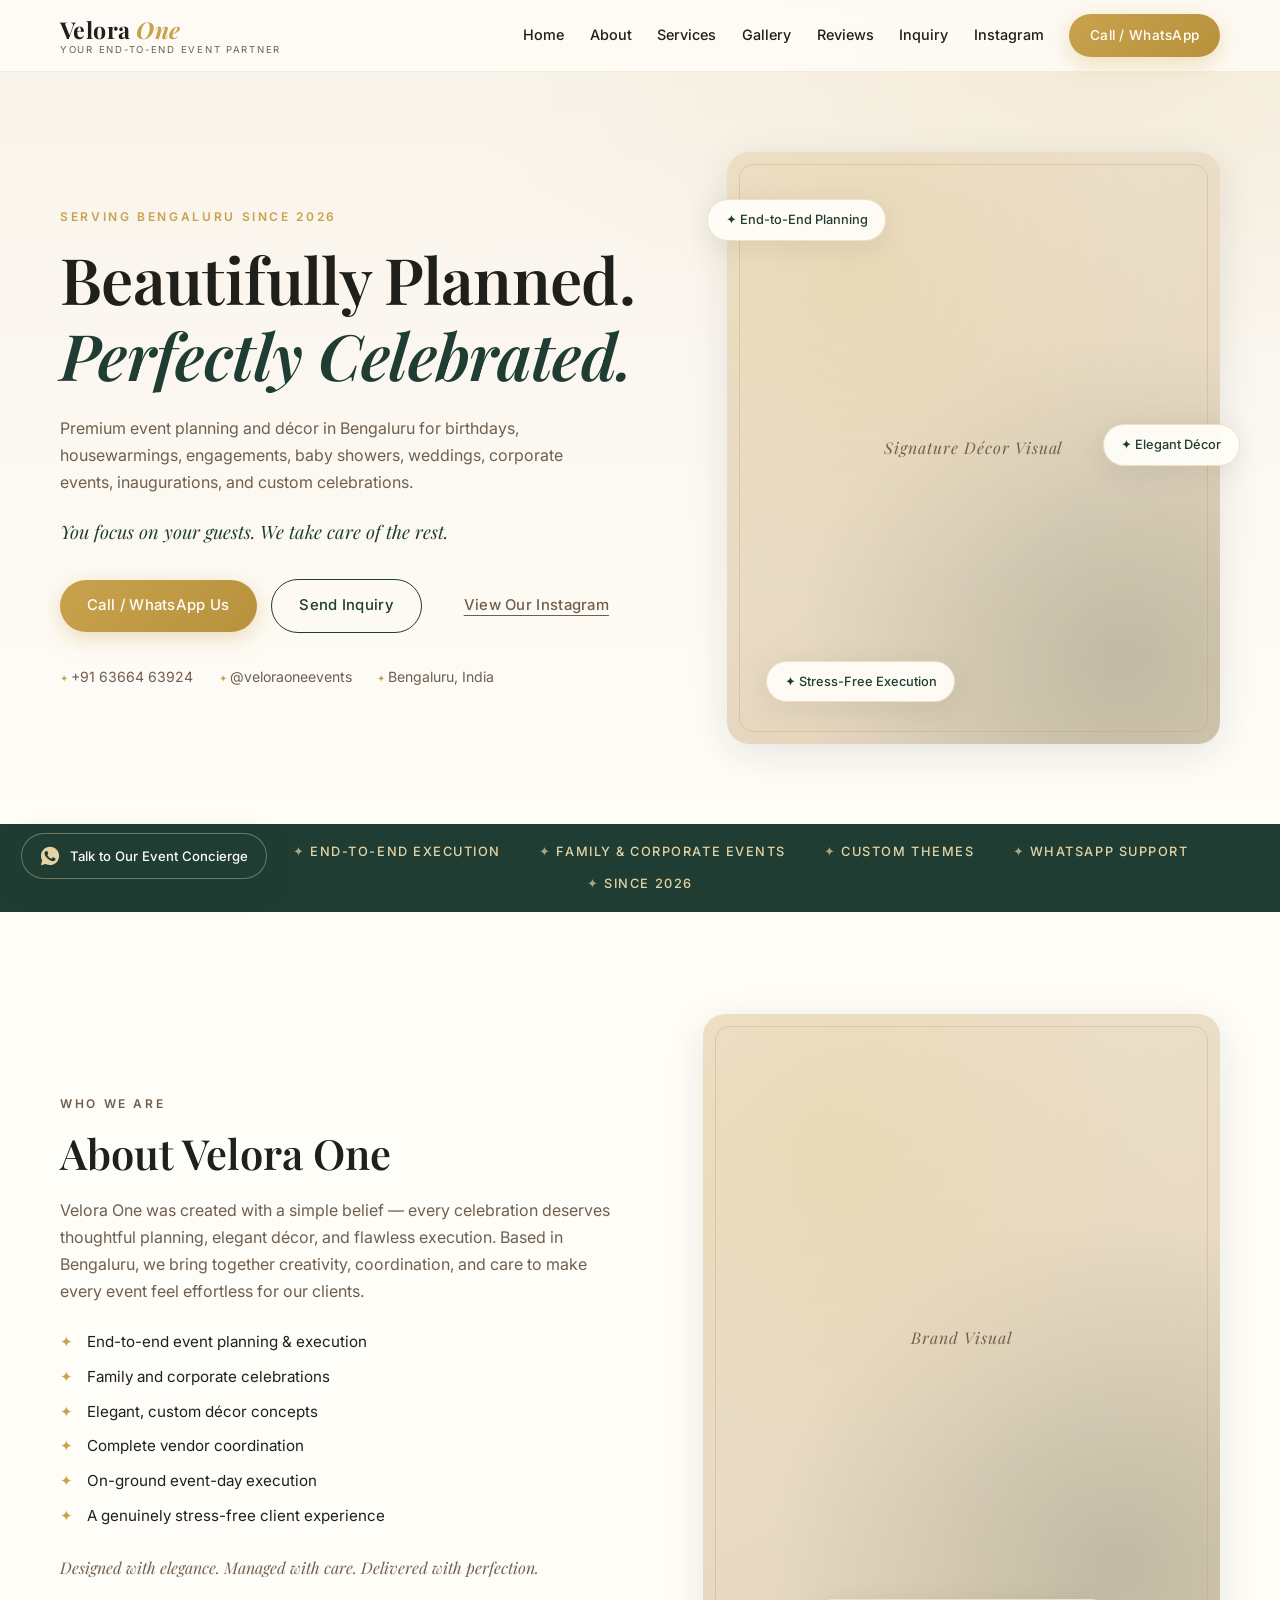
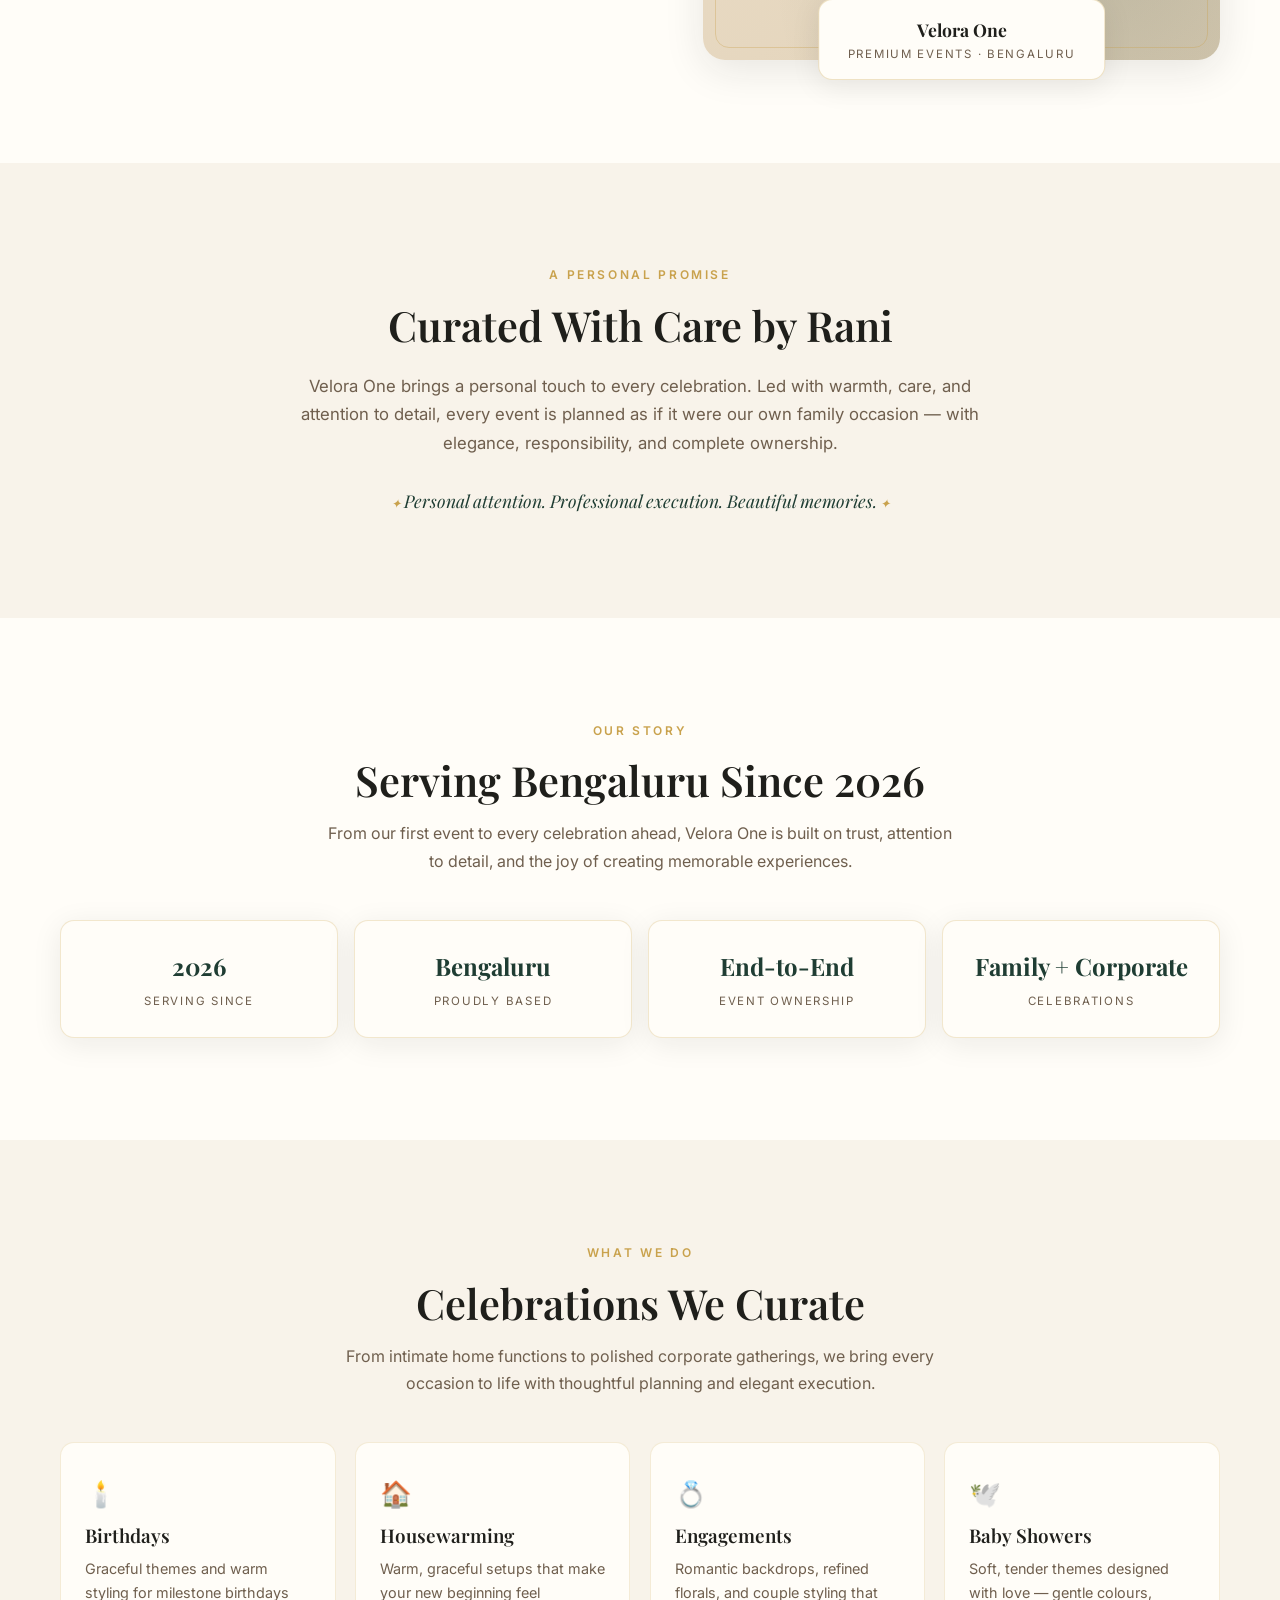
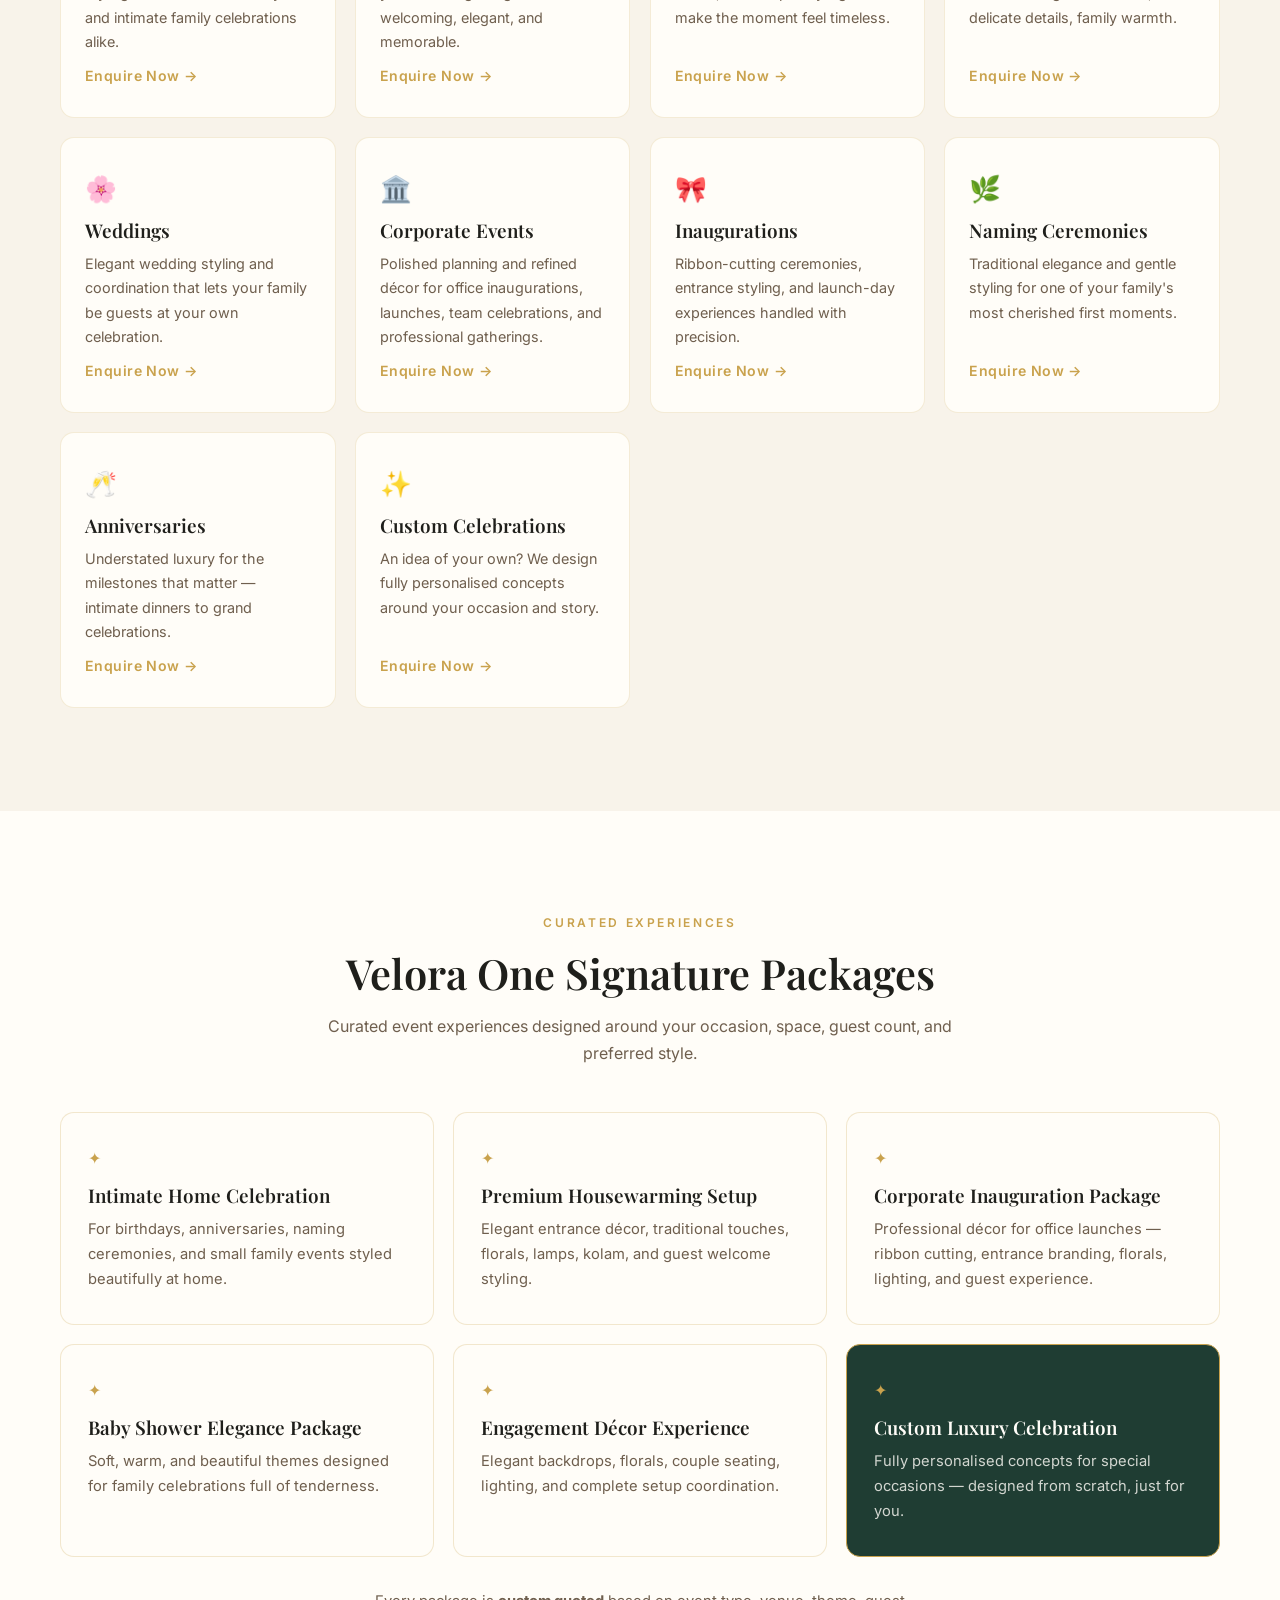
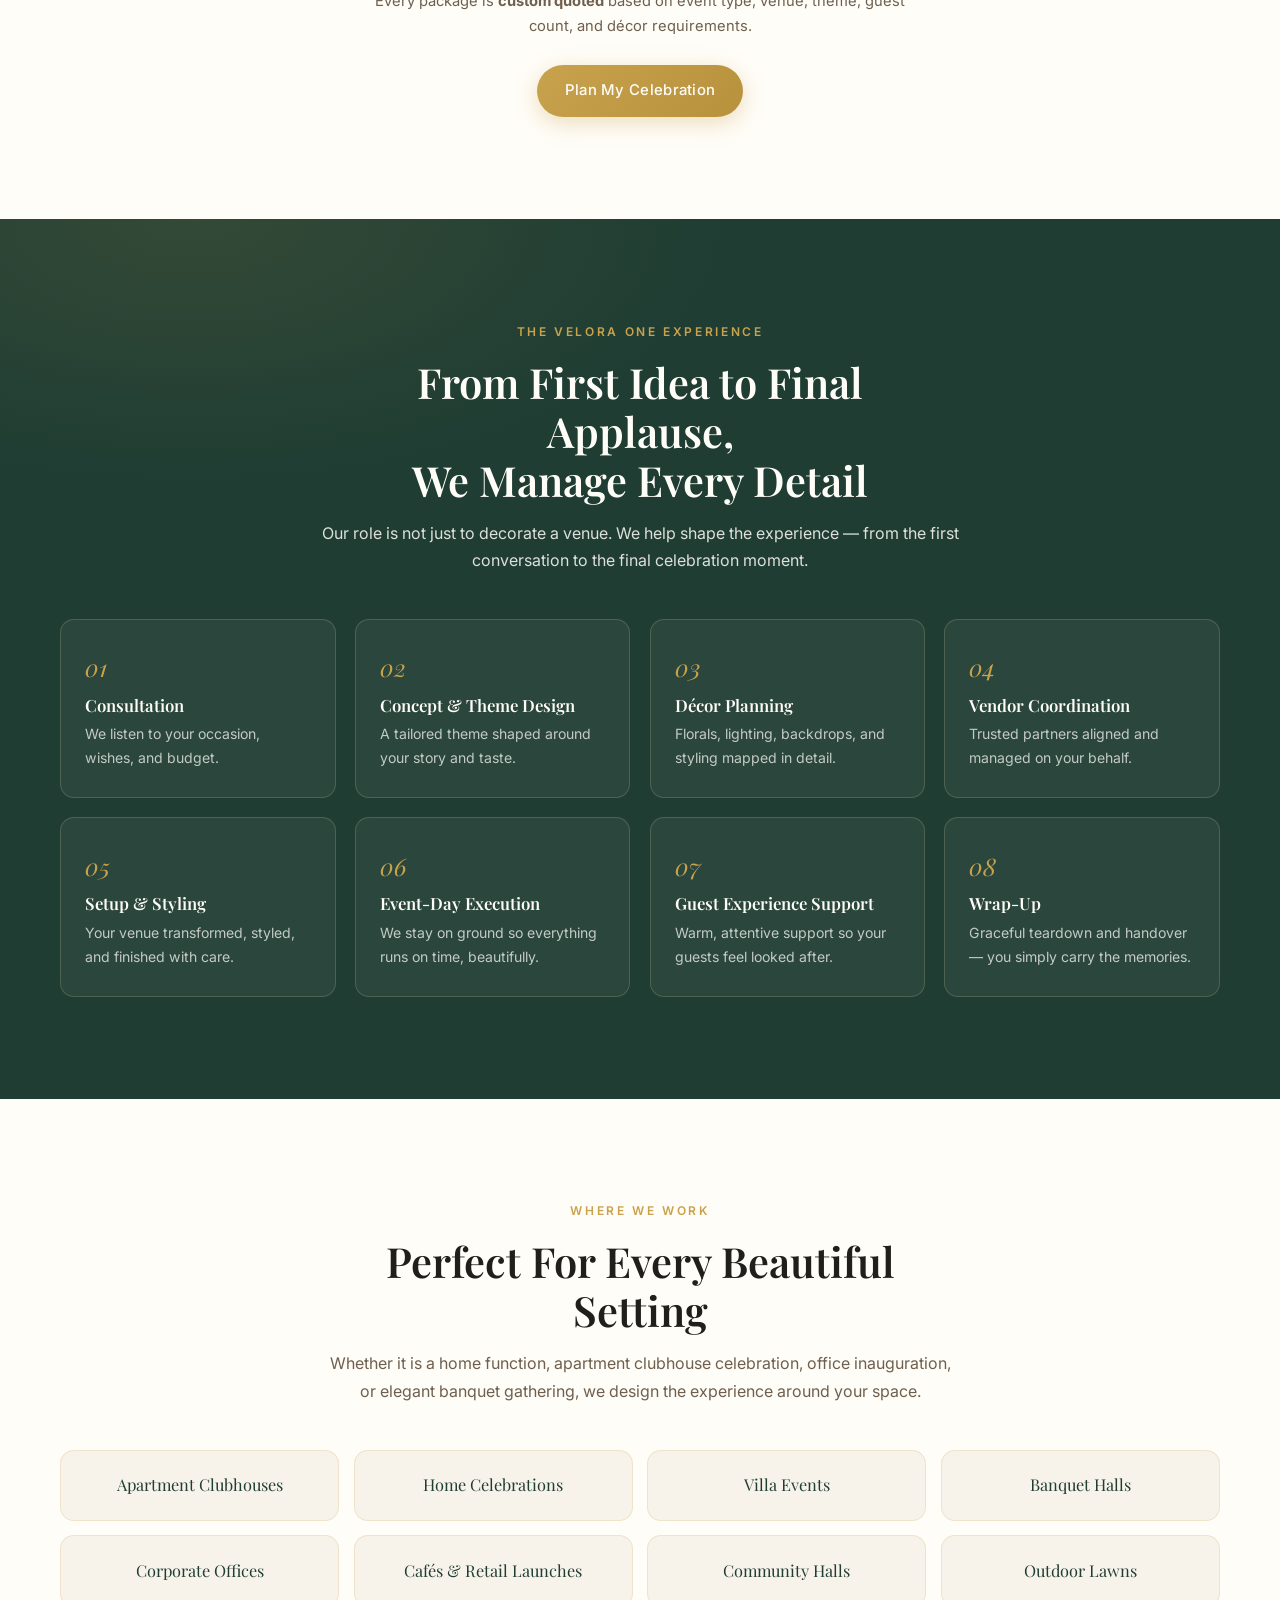
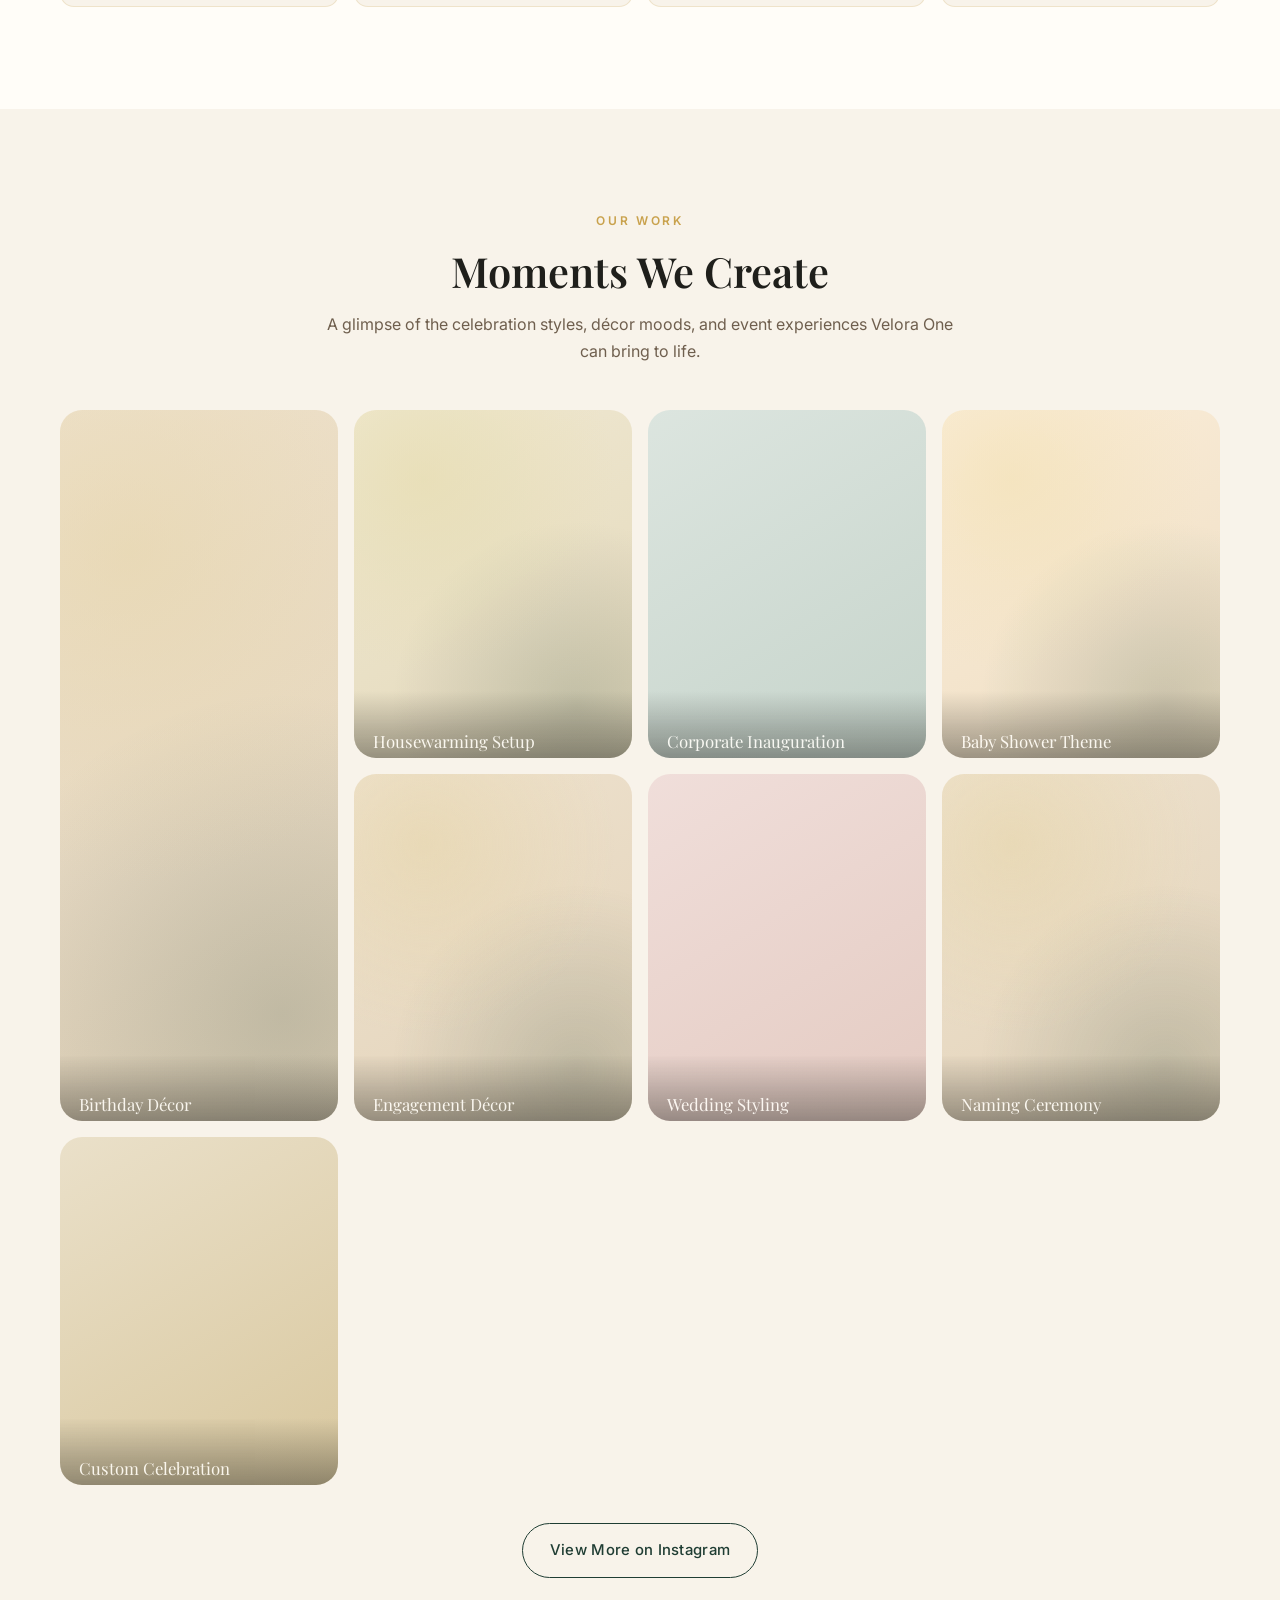
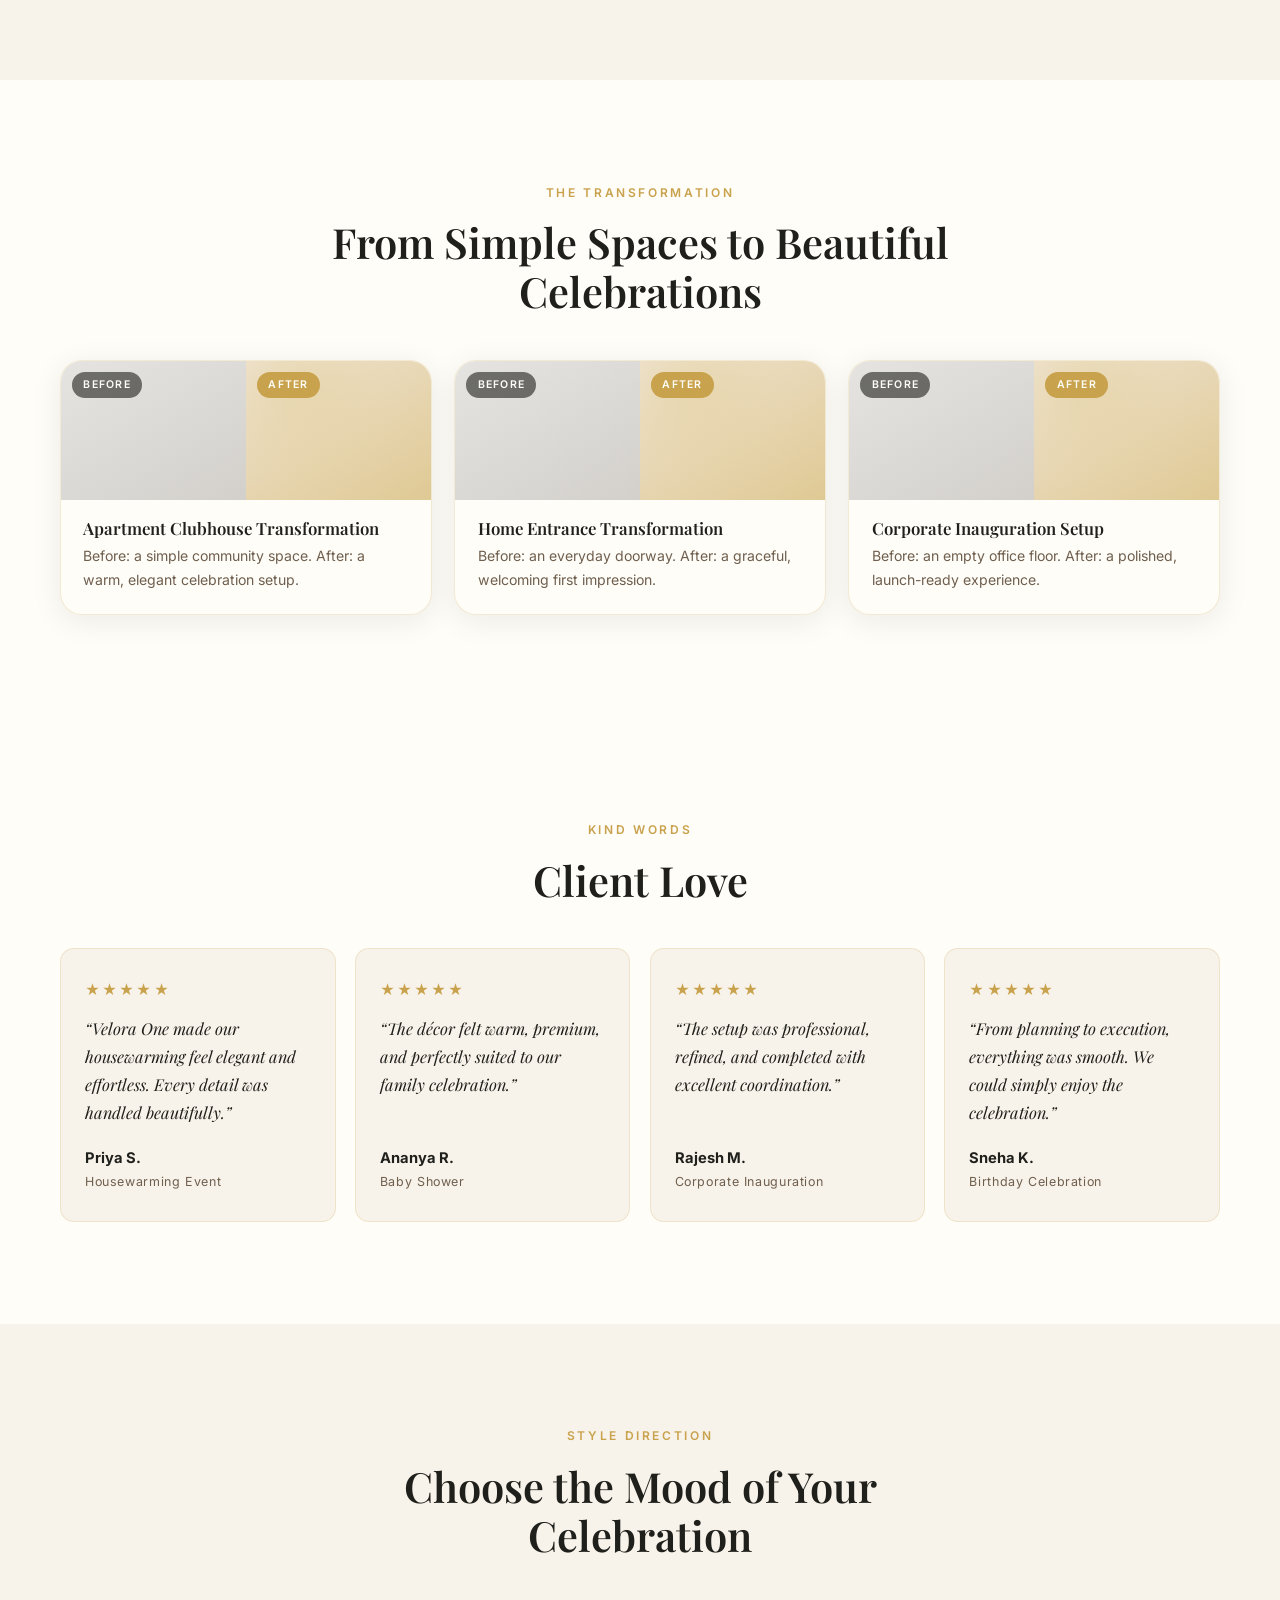
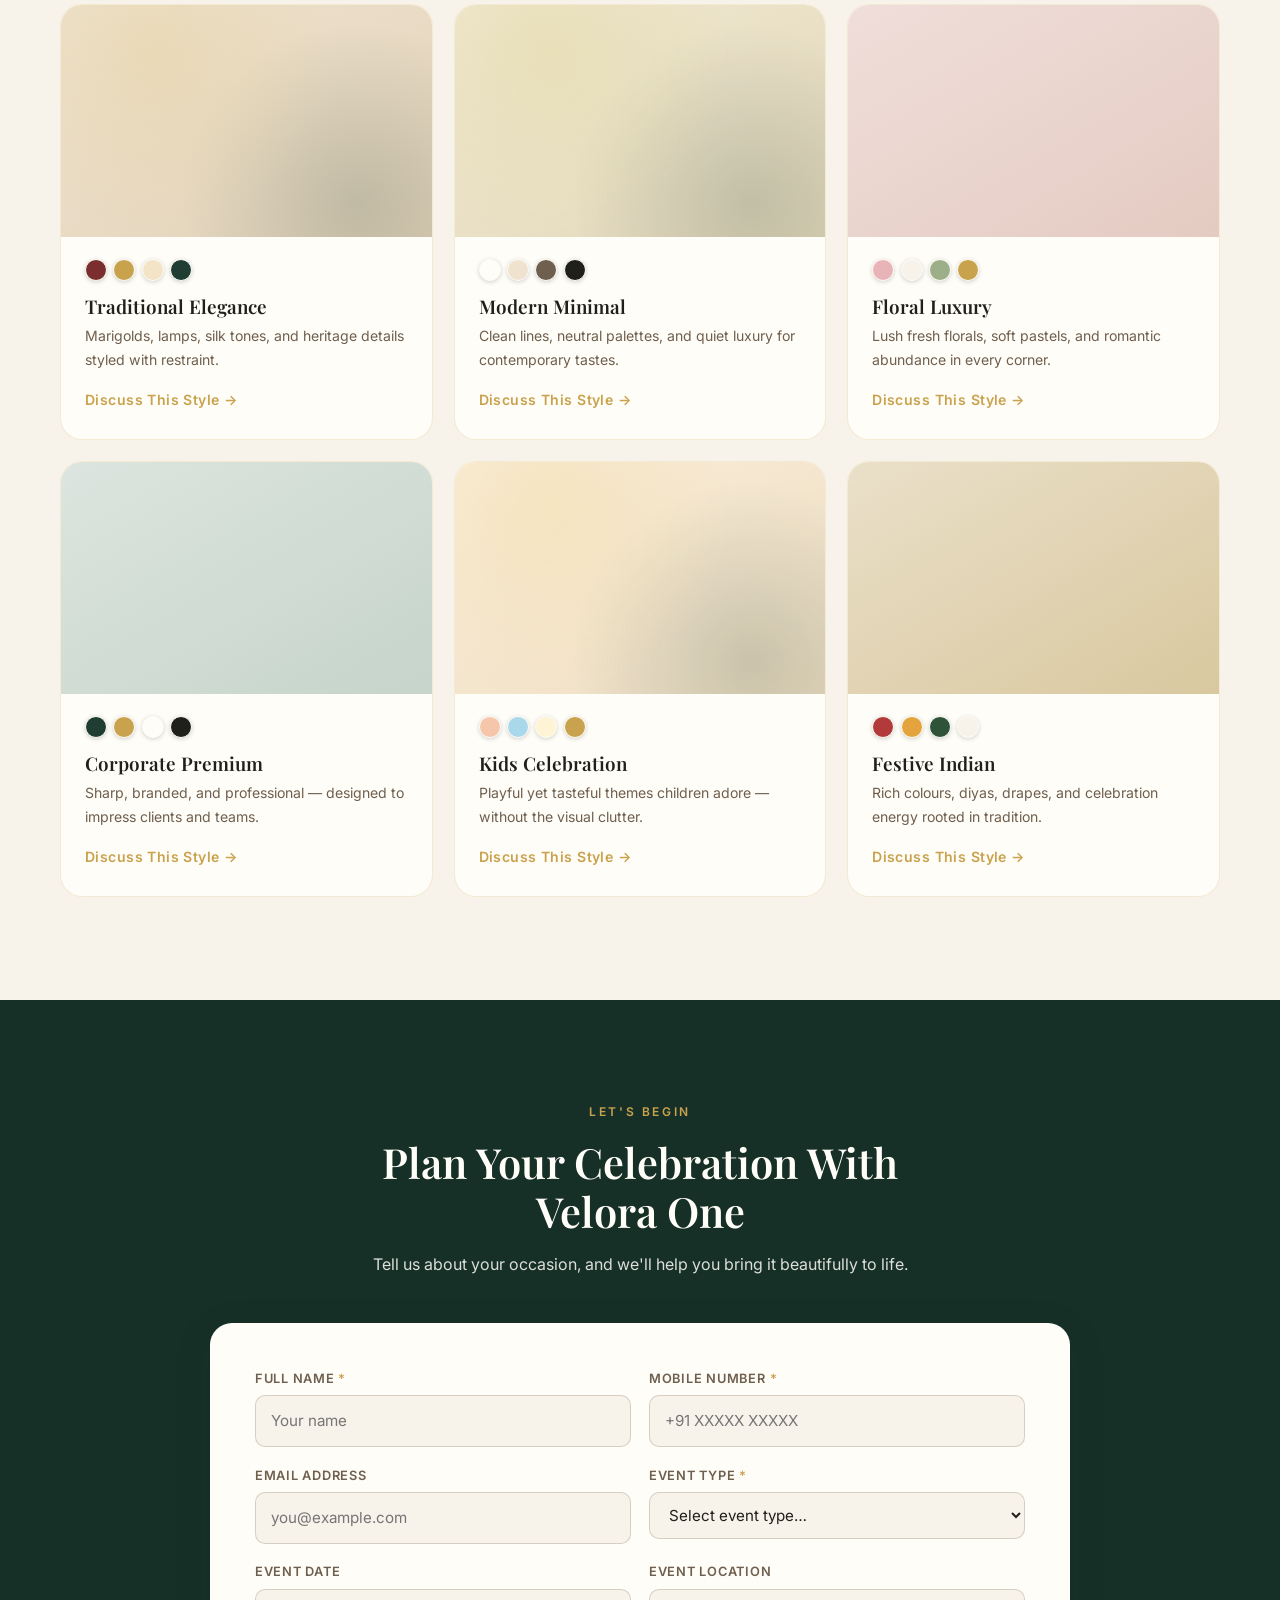
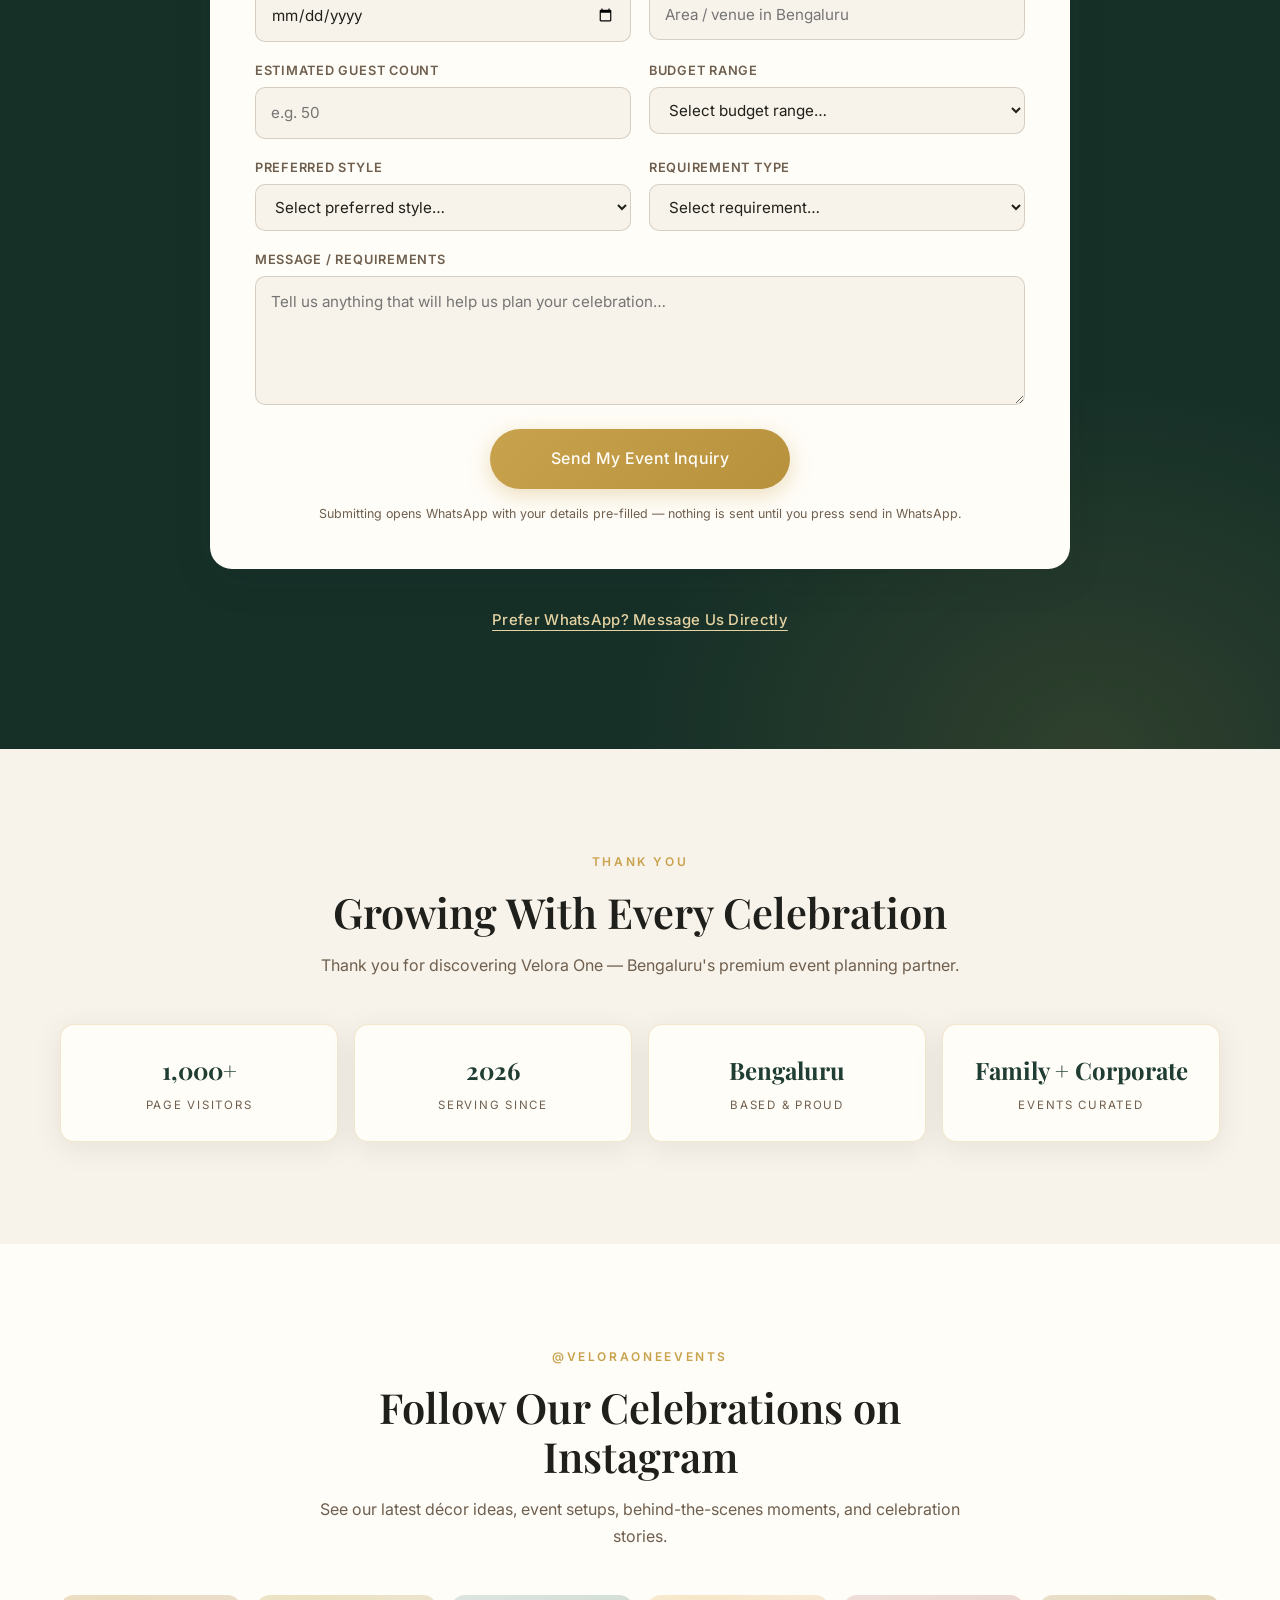
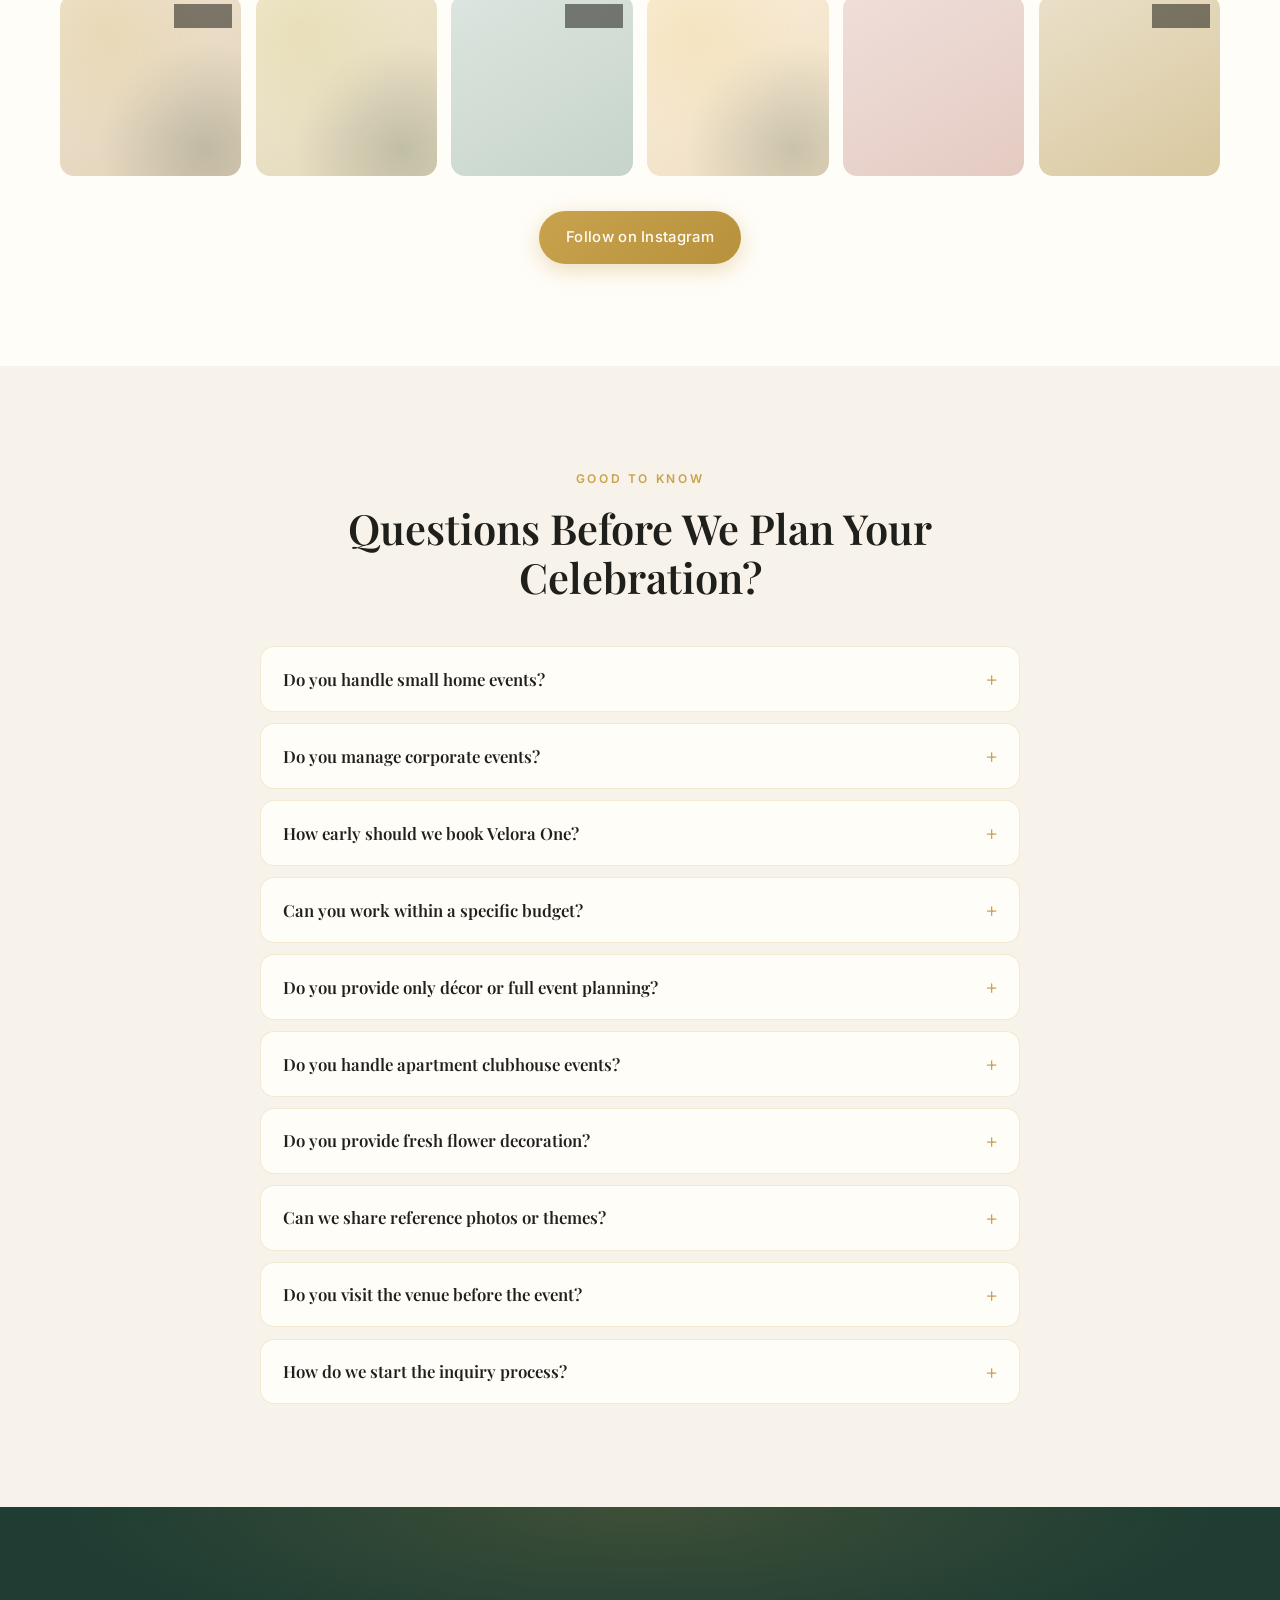
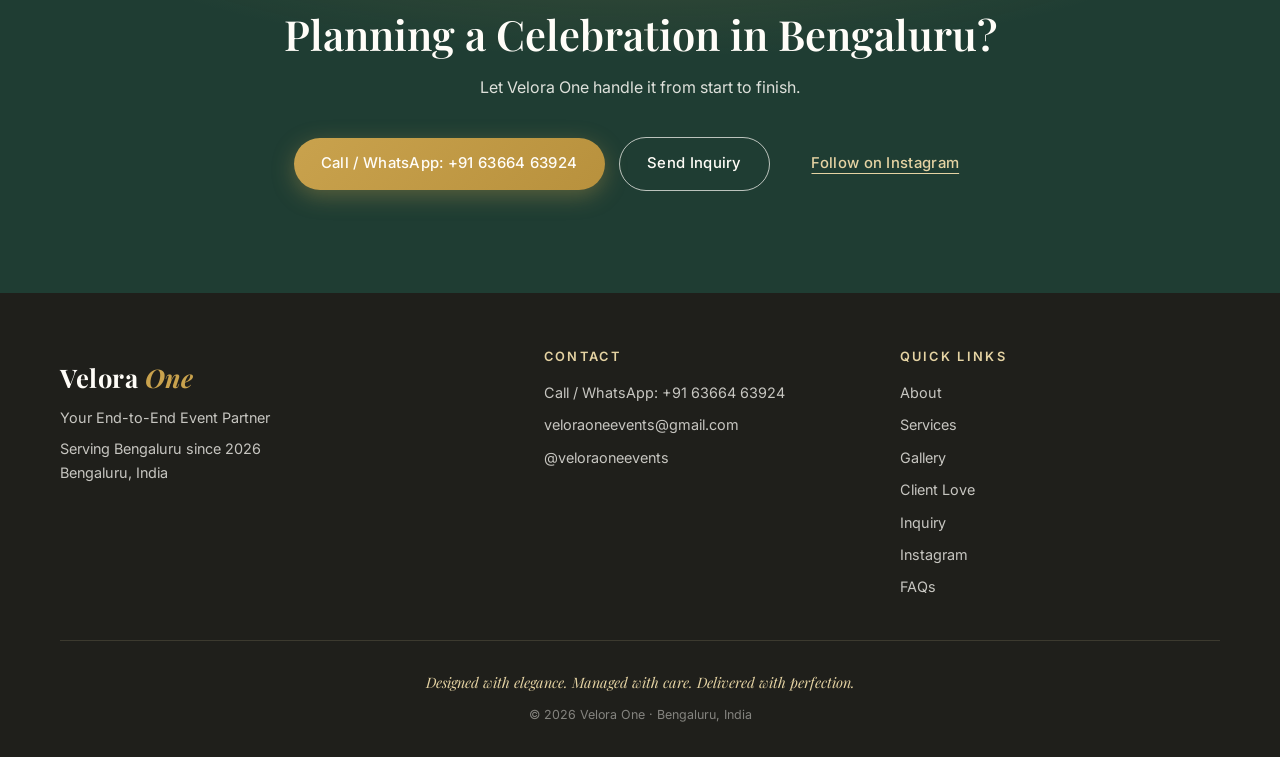
==== velora-one/index.html @ 19727ed9 "Add Velora One premium event landing site (HTML/CSS/JS) Single-page luxury landing site for Velora O" ====
<!DOCTYPE html>
<html lang="en">
<head>
  <meta charset="UTF-8">
  <meta name="viewport" content="width=device-width, initial-scale=1.0">

  <!-- ============================================================
       VELORA ONE — Premium Event Planning & Décor, Bengaluru
       Single-page landing site · HTML + CSS + JS (static)
       ============================================================ -->

  <!-- Primary SEO -->
  <title>Velora One | Premium Event Planner in Bengaluru</title>
  <meta name="description" content="Velora One is a premium event planning and décor brand in Bengaluru, offering end-to-end execution for birthdays, housewarmings, engagements, baby showers, weddings, corporate events, inaugurations, and custom celebrations.">
  <meta name="keywords" content="event planner in Bengaluru, event management company Bangalore, birthday decoration Bangalore, housewarming decoration Bangalore, corporate event planner Bengaluru, baby shower decoration Bangalore, engagement decoration Bangalore, inauguration event planner Bangalore, wedding decoration Bangalore, end-to-end event planner Bangalore, premium event planner Bengaluru, event décor Bangalore">
  <meta name="author" content="Velora One">
  <meta name="robots" content="index, follow">
  <link rel="canonical" href="https://veloraone.in/"> <!-- TODO: replace with your final domain -->

  <!-- Open Graph -->
  <meta property="og:type" content="website">
  <meta property="og:title" content="Velora One | Premium Event Planner in Bengaluru">
  <meta property="og:description" content="Beautifully Planned. Perfectly Celebrated. End-to-end event planning and elegant décor in Bengaluru — birthdays, housewarmings, engagements, weddings, corporate events and more.">
  <meta property="og:url" content="https://veloraone.in/"> <!-- TODO: replace with your final domain -->
  <meta property="og:site_name" content="Velora One">
  <meta property="og:locale" content="en_IN">
  <!-- TODO: Add a 1200×630px branded image at /og-image.jpg and uncomment: -->
  <!-- <meta property="og:image" content="https://veloraone.in/og-image.jpg"> -->

  <!-- Twitter Card -->
  <meta name="twitter:card" content="summary_large_image">
  <meta name="twitter:title" content="Velora One | Premium Event Planner in Bengaluru">
  <meta name="twitter:description" content="Beautifully Planned. Perfectly Celebrated. Your end-to-end event partner in Bengaluru.">
  <!-- <meta name="twitter:image" content="https://veloraone.in/og-image.jpg"> -->

  <!-- Fonts: Playfair Display (headings) + Inter (body) -->
  <link rel="preconnect" href="https://fonts.googleapis.com">
  <link rel="preconnect" href="https://fonts.gstatic.com" crossorigin>
  <link href="https://fonts.googleapis.com/css2?family=Playfair+Display:ital,wght@0,400;0,500;0,600;0,700;1,400&family=Inter:wght@300;400;500;600&display=swap" rel="stylesheet">

  <link rel="stylesheet" href="styles.css">

  <!-- ============================================================
       STRUCTURED DATA (Schema.org)
       LocalBusiness + Organization + Services + FAQPage
       ============================================================ -->
  <script type="application/ld+json">
  {
    "@context": "https://schema.org",
    "@graph": [
      {
        "@type": ["LocalBusiness", "Organization"],
        "@id": "https://veloraone.in/#business",
        "name": "Velora One",
        "slogan": "Your End-to-End Event Partner",
        "description": "Premium event planning and décor brand in Bengaluru offering end-to-end execution for birthdays, housewarmings, engagements, baby showers, weddings, corporate events, inaugurations, and custom celebrations.",
        "url": "https://veloraone.in/",
        "telephone": "+916366463924",
        "email": "veloraoneevents@gmail.com",
        "foundingDate": "2026",
        "founder": { "@type": "Person", "name": "Rani" },
        "address": {
          "@type": "PostalAddress",
          "addressLocality": "Bengaluru",
          "addressRegion": "Karnataka",
          "addressCountry": "IN"
        },
        "areaServed": { "@type": "City", "name": "Bengaluru" },
        "sameAs": ["https://www.instagram.com/veloraoneevents"],
        "priceRange": "₹₹",
        "makesOffer": [
          { "@type": "Offer", "itemOffered": { "@type": "Service", "name": "Birthday Decoration & Planning", "areaServed": "Bengaluru" } },
          { "@type": "Offer", "itemOffered": { "@type": "Service", "name": "Housewarming Decoration", "areaServed": "Bengaluru" } },
          { "@type": "Offer", "itemOffered": { "@type": "Service", "name": "Engagement Décor", "areaServed": "Bengaluru" } },
          { "@type": "Offer", "itemOffered": { "@type": "Service", "name": "Baby Shower Decoration", "areaServed": "Bengaluru" } },
          { "@type": "Offer", "itemOffered": { "@type": "Service", "name": "Wedding Styling & Décor", "areaServed": "Bengaluru" } },
          { "@type": "Offer", "itemOffered": { "@type": "Service", "name": "Corporate Event Planning", "areaServed": "Bengaluru" } },
          { "@type": "Offer", "itemOffered": { "@type": "Service", "name": "Inauguration Event Management", "areaServed": "Bengaluru" } },
          { "@type": "Offer", "itemOffered": { "@type": "Service", "name": "Naming Ceremony Décor", "areaServed": "Bengaluru" } },
          { "@type": "Offer", "itemOffered": { "@type": "Service", "name": "Anniversary Celebration Planning", "areaServed": "Bengaluru" } },
          { "@type": "Offer", "itemOffered": { "@type": "Service", "name": "Custom Celebration Design", "areaServed": "Bengaluru" } }
        ]
      },
      {
        "@type": "FAQPage",
        "@id": "https://veloraone.in/#faq",
        "mainEntity": [
          { "@type": "Question", "name": "Do you handle small home events?", "acceptedAnswer": { "@type": "Answer", "text": "Yes. We plan and style intimate home celebrations with the same attention to detail as larger events. No occasion is too small to be beautiful." } },
          { "@type": "Question", "name": "Do you manage corporate events?", "acceptedAnswer": { "@type": "Answer", "text": "Absolutely. We handle office inaugurations, product launches, team celebrations, and professional gatherings with polished planning and refined décor." } },
          { "@type": "Question", "name": "How early should we book Velora One?", "acceptedAnswer": { "@type": "Answer", "text": "We recommend reaching out 2–4 weeks in advance for most celebrations, and earlier for weddings or large corporate events. For urgent timelines, message us on WhatsApp — we will always try to help." } },
          { "@type": "Question", "name": "Can you work within a specific budget?", "acceptedAnswer": { "@type": "Answer", "text": "Yes. Every celebration is custom quoted. Share your budget range with us and we will design the most beautiful experience possible within it." } },
          { "@type": "Question", "name": "Do you provide only décor or full event planning?", "acceptedAnswer": { "@type": "Answer", "text": "Both. You can choose décor only, planning plus décor, or complete end-to-end event execution where we manage every detail from concept to wrap-up." } },
          { "@type": "Question", "name": "Do you handle apartment clubhouse events?", "acceptedAnswer": { "@type": "Answer", "text": "Yes. Apartment clubhouse celebrations are one of our favourite settings. We coordinate with your community, manage setup timings, and transform the space beautifully." } },
          { "@type": "Question", "name": "Do you provide fresh flower decoration?", "acceptedAnswer": { "@type": "Answer", "text": "Yes. We work with fresh florals, artificial arrangements, or a thoughtful blend of both, depending on your style, season, and budget." } },
          { "@type": "Question", "name": "Can we share reference photos or themes?", "acceptedAnswer": { "@type": "Answer", "text": "Please do. Reference photos, Pinterest boards, and Instagram saves help us understand your taste, and we build a concept around what you love." } },
          { "@type": "Question", "name": "Do you visit the venue before the event?", "acceptedAnswer": { "@type": "Answer", "text": "For most events, yes. A venue visit helps us plan the layout, lighting, and décor placement so everything fits your space perfectly on the day." } },
          { "@type": "Question", "name": "How do we start the inquiry process?", "acceptedAnswer": { "@type": "Answer", "text": "Simply message us on WhatsApp at +91 63664 63924, call us, or fill in the inquiry form on this page. We will respond with ideas and next steps." } }
        ]
      }
    ]
  }
  </script>
</head>

<body>

<!-- ================================================================
     1. STICKY HEADER / NAVIGATION
     ================================================================ -->
<header class="site-header" id="siteHeader">
  <div class="container header-inner">
    <a href="#home" class="brand" aria-label="Velora One — Home">
      <span class="brand-word">Velora <em>One</em></span>
      <span class="brand-tag">Your End-to-End Event Partner</span>
    </a>

    <nav class="site-nav" id="siteNav" aria-label="Primary navigation">
      <a href="#home" class="nav-link">Home</a>
      <a href="#about" class="nav-link">About</a>
      <a href="#services" class="nav-link">Services</a>
      <a href="#gallery" class="nav-link">Gallery</a>
      <a href="#reviews" class="nav-link">Reviews</a>
      <a href="#inquiry" class="nav-link">Inquiry</a>
      <a href="https://www.instagram.com/veloraoneevents" target="_blank" rel="noopener" class="nav-link">Instagram</a>
      <!-- WhatsApp CTA shown inside menu on mobile -->
      <a href="https://wa.me/916366463924?text=Hi%20Velora%20One%2C%20I%20would%20like%20to%20enquire%20about%20an%20event.%20Please%20contact%20me."
         target="_blank" rel="noopener" class="btn btn-gold btn-nav">Call / WhatsApp</a>
    </nav>

    <button class="nav-toggle" id="navToggle" aria-label="Open menu" aria-expanded="false" aria-controls="siteNav">
      <span></span><span></span><span></span>
    </button>
  </div>
</header>

<main id="home">

  <!-- ================================================================
       2. HERO SECTION
       ================================================================ -->
  <section class="hero" aria-label="Introduction">
    <div class="container hero-grid">
      <div class="hero-copy reveal">
        <p class="eyebrow">Serving Bengaluru Since 2026</p>
        <h1>Beautifully Planned.<br><span class="accent-italic">Perfectly Celebrated.</span></h1>
        <p class="hero-sub">
          Premium event planning and décor in Bengaluru for birthdays, housewarmings,
          engagements, baby showers, weddings, corporate events, inaugurations,
          and custom celebrations.
        </p>
        <p class="hero-emotion">You focus on your guests. We take care of the rest.</p>

        <div class="hero-actions">
          <a href="https://wa.me/916366463924?text=Hi%20Velora%20One%2C%20I%20would%20like%20to%20enquire%20about%20an%20event.%20Please%20contact%20me."
             target="_blank" rel="noopener" class="btn btn-gold">Call / WhatsApp Us</a>
          <a href="#inquiry" class="btn btn-outline">Send Inquiry</a>
          <a href="https://www.instagram.com/veloraoneevents" target="_blank" rel="noopener" class="btn btn-ghost">View Our Instagram</a>
        </div>

        <ul class="hero-contact" aria-label="Contact details">
          <li><a href="tel:+916366463924">+91 63664 63924</a></li>
          <li><a href="https://www.instagram.com/veloraoneevents" target="_blank" rel="noopener">@veloraoneevents</a></li>
          <li>Bengaluru, India</li>
        </ul>
      </div>

      <!-- HERO VISUAL
           REPLACE-IMAGE: Swap the .ph-hero div below with a real <img>.
           Recommended: a wide/tall décor hero shot, ~1200×1400px, WebP, under 250KB.
           Example:
           <img src="images/hero-decor.webp" alt="Elegant floral event décor by Velora One in Bengaluru" loading="eager" class="hero-img">
      -->
      <div class="hero-visual reveal reveal-delay-1">
        <div class="ph ph-hero" role="img" aria-label="Elegant event décor placeholder — replace with a signature Velora One setup photo">
          <span class="ph-label">Signature Décor Visual</span>
        </div>
        <!-- Floating credibility cards -->
        <div class="float-card float-card-1">✦ End-to-End Planning</div>
        <div class="float-card float-card-2">✦ Elegant Décor</div>
        <div class="float-card float-card-3">✦ Stress-Free Execution</div>
      </div>
    </div>
  </section>

  <!-- ================================================================
       3. TRUST BADGES
       ================================================================ -->
  <section class="trust-strip" aria-label="Why trust Velora One">
    <div class="container">
      <ul class="trust-list reveal">
        <li>Bengaluru Based</li>
        <li>End-to-End Execution</li>
        <li>Family &amp; Corporate Events</li>
        <li>Custom Themes</li>
        <li>WhatsApp Support</li>
        <li>Since 2026</li>
      </ul>
    </div>
  </section>

  <!-- ================================================================
       4. ABOUT VELORA ONE
       ================================================================ -->
  <section class="section about" id="about">
    <div class="container split">
      <div class="split-copy reveal">
        <p class="eyebrow">Who We Are</p>
        <h2>About Velora One</h2>
        <p>
          Velora One was created with a simple belief — every celebration deserves
          thoughtful planning, elegant décor, and flawless execution. Based in Bengaluru,
          we bring together creativity, coordination, and care to make every event feel
          effortless for our clients.
        </p>
        <ul class="check-list">
          <li>End-to-end event planning &amp; execution</li>
          <li>Family and corporate celebrations</li>
          <li>Elegant, custom décor concepts</li>
          <li>Complete vendor coordination</li>
          <li>On-ground event-day execution</li>
          <li>A genuinely stress-free client experience</li>
        </ul>
        <p class="signature-line">Designed with elegance. Managed with care. Delivered with perfection.</p>
      </div>

      <!-- REPLACE-IMAGE: Swap .ph-about with a real brand or décor photo.
           Recommended: 900×1100px portrait, WebP, under 200KB. -->
      <div class="split-visual reveal reveal-delay-1">
        <div class="ph ph-about" role="img" aria-label="Velora One elegant celebration setup placeholder">
          <span class="ph-label">Brand Visual</span>
        </div>
        <div class="visual-caption-card">
          <p class="vc-title">Velora One</p>
          <p class="vc-sub">Premium Events · Bengaluru</p>
        </div>
      </div>
    </div>
  </section>

  <!-- ================================================================
       5. FOUNDER / PERSONAL TOUCH
       ================================================================ -->
  <section class="section founder">
    <div class="container founder-inner reveal">
      <p class="eyebrow">A Personal Promise</p>
      <h2>Curated With Care by Rani</h2>
      <p class="founder-copy">
        Velora One brings a personal touch to every celebration. Led with warmth, care,
        and attention to detail, every event is planned as if it were our own family
        occasion — with elegance, responsibility, and complete ownership.
      </p>
      <p class="founder-note">Personal attention. Professional execution. Beautiful memories.</p>
    </div>
  </section>

  <!-- ================================================================
       6. BRAND STORY / SERVING BENGALURU SINCE 2026
       ================================================================ -->
  <section class="section story">
    <div class="container">
      <div class="section-head reveal">
        <p class="eyebrow">Our Story</p>
        <h2>Serving Bengaluru Since 2026</h2>
        <p class="section-sub">
          From our first event to every celebration ahead, Velora One is built on trust,
          attention to detail, and the joy of creating memorable experiences.
        </p>
      </div>
      <div class="stat-grid reveal reveal-delay-1">
        <div class="stat-card"><span class="stat-big">2026</span><span class="stat-label">Serving Since</span></div>
        <div class="stat-card"><span class="stat-big">Bengaluru</span><span class="stat-label">Proudly Based</span></div>
        <div class="stat-card"><span class="stat-big">End-to-End</span><span class="stat-label">Event Ownership</span></div>
        <div class="stat-card"><span class="stat-big">Family + Corporate</span><span class="stat-label">Celebrations</span></div>
      </div>
    </div>
  </section>

  <!-- ================================================================
       7. SERVICES — CELEBRATIONS WE CURATE
       ================================================================ -->
  <section class="section services" id="services">
    <div class="container">
      <div class="section-head reveal">
        <p class="eyebrow">What We Do</p>
        <h2>Celebrations We Curate</h2>
        <p class="section-sub">
          From intimate home functions to polished corporate gatherings, we bring every
          occasion to life with thoughtful planning and elegant execution.
        </p>
      </div>

      <div class="service-grid">
        <article class="service-card reveal">
          <span class="service-icon" aria-hidden="true">🕯️</span>
          <h3>Birthdays</h3>
          <p>Graceful themes and warm styling for milestone birthdays and intimate family celebrations alike.</p>
          <a href="#inquiry" class="card-link">Enquire Now →</a>
        </article>
        <article class="service-card reveal">
          <span class="service-icon" aria-hidden="true">🏠</span>
          <h3>Housewarming</h3>
          <p>Warm, graceful setups that make your new beginning feel welcoming, elegant, and memorable.</p>
          <a href="#inquiry" class="card-link">Enquire Now →</a>
        </article>
        <article class="service-card reveal">
          <span class="service-icon" aria-hidden="true">💍</span>
          <h3>Engagements</h3>
          <p>Romantic backdrops, refined florals, and couple styling that make the moment feel timeless.</p>
          <a href="#inquiry" class="card-link">Enquire Now →</a>
        </article>
        <article class="service-card reveal">
          <span class="service-icon" aria-hidden="true">🕊️</span>
          <h3>Baby Showers</h3>
          <p>Soft, tender themes designed with love — gentle colours, delicate details, family warmth.</p>
          <a href="#inquiry" class="card-link">Enquire Now →</a>
        </article>
        <article class="service-card reveal">
          <span class="service-icon" aria-hidden="true">🌸</span>
          <h3>Weddings</h3>
          <p>Elegant wedding styling and coordination that lets your family be guests at your own celebration.</p>
          <a href="#inquiry" class="card-link">Enquire Now →</a>
        </article>
        <article class="service-card reveal">
          <span class="service-icon" aria-hidden="true">🏛️</span>
          <h3>Corporate Events</h3>
          <p>Polished planning and refined décor for office inaugurations, launches, team celebrations, and professional gatherings.</p>
          <a href="#inquiry" class="card-link">Enquire Now →</a>
        </article>
        <article class="service-card reveal">
          <span class="service-icon" aria-hidden="true">🎀</span>
          <h3>Inaugurations</h3>
          <p>Ribbon-cutting ceremonies, entrance styling, and launch-day experiences handled with precision.</p>
          <a href="#inquiry" class="card-link">Enquire Now →</a>
        </article>
        <article class="service-card reveal">
          <span class="service-icon" aria-hidden="true">🌿</span>
          <h3>Naming Ceremonies</h3>
          <p>Traditional elegance and gentle styling for one of your family's most cherished first moments.</p>
          <a href="#inquiry" class="card-link">Enquire Now →</a>
        </article>
        <article class="service-card reveal">
          <span class="service-icon" aria-hidden="true">🥂</span>
          <h3>Anniversaries</h3>
          <p>Understated luxury for the milestones that matter — intimate dinners to grand celebrations.</p>
          <a href="#inquiry" class="card-link">Enquire Now →</a>
        </article>
        <article class="service-card reveal">
          <span class="service-icon" aria-hidden="true">✨</span>
          <h3>Custom Celebrations</h3>
          <p>An idea of your own? We design fully personalised concepts around your occasion and story.</p>
          <a href="#inquiry" class="card-link">Enquire Now →</a>
        </article>
      </div>
    </div>
  </section>

  <!-- ================================================================
       8. SIGNATURE PACKAGES
       ================================================================ -->
  <section class="section packages">
    <div class="container">
      <div class="section-head reveal">
        <p class="eyebrow">Curated Experiences</p>
        <h2>Velora One Signature Packages</h2>
        <p class="section-sub">
          Curated event experiences designed around your occasion, space, guest count,
          and preferred style.
        </p>
      </div>

      <div class="package-grid">
        <article class="package-card reveal">
          <h3>Intimate Home Celebration</h3>
          <p>For birthdays, anniversaries, naming ceremonies, and small family events styled beautifully at home.</p>
        </article>
        <article class="package-card reveal">
          <h3>Premium Housewarming Setup</h3>
          <p>Elegant entrance décor, traditional touches, florals, lamps, kolam, and guest welcome styling.</p>
        </article>
        <article class="package-card reveal">
          <h3>Corporate Inauguration Package</h3>
          <p>Professional décor for office launches — ribbon cutting, entrance branding, florals, lighting, and guest experience.</p>
        </article>
        <article class="package-card reveal">
          <h3>Baby Shower Elegance Package</h3>
          <p>Soft, warm, and beautiful themes designed for family celebrations full of tenderness.</p>
        </article>
        <article class="package-card reveal">
          <h3>Engagement Décor Experience</h3>
          <p>Elegant backdrops, florals, couple seating, lighting, and complete setup coordination.</p>
        </article>
        <article class="package-card featured reveal">
          <h3>Custom Luxury Celebration</h3>
          <p>Fully personalised concepts for special occasions — designed from scratch, just for you.</p>
        </article>
      </div>

      <p class="pricing-note reveal">
        Every package is <strong>custom quoted</strong> based on event type, venue, theme,
        guest count, and décor requirements.
      </p>
      <div class="center reveal">
        <a href="#inquiry" class="btn btn-gold">Plan My Celebration</a>
      </div>
    </div>
  </section>

  <!-- ================================================================
       9. THE VELORA ONE EXPERIENCE — PROCESS TIMELINE
       ================================================================ -->
  <section class="section experience">
    <div class="container">
      <div class="section-head light reveal">
        <p class="eyebrow">The Velora One Experience</p>
        <h2>From First Idea to Final Applause,<br>We Manage Every Detail</h2>
        <p class="section-sub">
          Our role is not just to decorate a venue. We help shape the experience —
          from the first conversation to the final celebration moment.
        </p>
      </div>

      <ol class="timeline">
        <li class="timeline-step reveal"><span class="step-num">01</span><h3>Consultation</h3><p>We listen to your occasion, wishes, and budget.</p></li>
        <li class="timeline-step reveal"><span class="step-num">02</span><h3>Concept &amp; Theme Design</h3><p>A tailored theme shaped around your story and taste.</p></li>
        <li class="timeline-step reveal"><span class="step-num">03</span><h3>Décor Planning</h3><p>Florals, lighting, backdrops, and styling mapped in detail.</p></li>
        <li class="timeline-step reveal"><span class="step-num">04</span><h3>Vendor Coordination</h3><p>Trusted partners aligned and managed on your behalf.</p></li>
        <li class="timeline-step reveal"><span class="step-num">05</span><h3>Setup &amp; Styling</h3><p>Your venue transformed, styled, and finished with care.</p></li>
        <li class="timeline-step reveal"><span class="step-num">06</span><h3>Event-Day Execution</h3><p>We stay on ground so everything runs on time, beautifully.</p></li>
        <li class="timeline-step reveal"><span class="step-num">07</span><h3>Guest Experience Support</h3><p>Warm, attentive support so your guests feel looked after.</p></li>
        <li class="timeline-step reveal"><span class="step-num">08</span><h3>Wrap-Up</h3><p>Graceful teardown and handover — you simply carry the memories.</p></li>
      </ol>
    </div>
  </section>

  <!-- ================================================================
       10. PERFECT FOR SECTION
       ================================================================ -->
  <section class="section settings">
    <div class="container">
      <div class="section-head reveal">
        <p class="eyebrow">Where We Work</p>
        <h2>Perfect For Every Beautiful Setting</h2>
        <p class="section-sub">
          Whether it is a home function, apartment clubhouse celebration, office
          inauguration, or elegant banquet gathering, we design the experience
          around your space.
        </p>
      </div>
      <div class="setting-grid reveal reveal-delay-1">
        <div class="setting-card">Apartment Clubhouses</div>
        <div class="setting-card">Home Celebrations</div>
        <div class="setting-card">Villa Events</div>
        <div class="setting-card">Banquet Halls</div>
        <div class="setting-card">Corporate Offices</div>
        <div class="setting-card">Cafés &amp; Retail Launches</div>
        <div class="setting-card">Community Halls</div>
        <div class="setting-card">Outdoor Lawns</div>
      </div>
    </div>
  </section>

  <!-- ================================================================
       11. GALLERY — MOMENTS WE CREATE
       Masonry-style grid: one large tile + smaller stacked tiles.

       REPLACE-IMAGE (each tile):
       Replace each .ph-tile placeholder div with a real <img>, e.g.:
         <img src="images/gallery/birthday-decor.webp"
              alt="Elegant birthday décor setup by Velora One in Bengaluru"
              loading="lazy">
       Recommended: 800×1000px (large tile 1000×1250px), WebP, under 180KB each.
       Keep the .tile-overlay element so hover labels continue to work.
       ================================================================ -->
  <section class="section gallery" id="gallery">
    <div class="container">
      <div class="section-head reveal">
        <p class="eyebrow">Our Work</p>
        <h2>Moments We Create</h2>
        <p class="section-sub">
          A glimpse of the celebration styles, décor moods, and event experiences
          Velora One can bring to life.
        </p>
      </div>

      <div class="gallery-grid reveal reveal-delay-1">
        <figure class="tile tile-large">
          <div class="ph ph-tile ph-g1" role="img" aria-label="Elegant birthday décor setup — placeholder, replace with real event photo"></div>
          <figcaption class="tile-overlay"><span class="tile-name">Birthday Décor</span><span class="tile-cap">Graceful themes, warm light</span></figcaption>
        </figure>
        <figure class="tile">
          <div class="ph ph-tile ph-g2" role="img" aria-label="Traditional housewarming décor — placeholder, replace with real event photo"></div>
          <figcaption class="tile-overlay"><span class="tile-name">Housewarming Setup</span><span class="tile-cap">Traditional warmth, elegant welcome</span></figcaption>
        </figure>
        <figure class="tile">
          <div class="ph ph-tile ph-g3" role="img" aria-label="Corporate inauguration setup — placeholder, replace with real event photo"></div>
          <figcaption class="tile-overlay"><span class="tile-name">Corporate Inauguration</span><span class="tile-cap">Polished, professional, refined</span></figcaption>
        </figure>
        <figure class="tile">
          <div class="ph ph-tile ph-g4" role="img" aria-label="Soft baby shower theme décor — placeholder, replace with real event photo"></div>
          <figcaption class="tile-overlay"><span class="tile-name">Baby Shower Theme</span><span class="tile-cap">Soft colours, tender details</span></figcaption>
        </figure>
        <figure class="tile">
          <div class="ph ph-tile ph-g5" role="img" aria-label="Romantic engagement décor backdrop — placeholder, replace with real event photo"></div>
          <figcaption class="tile-overlay"><span class="tile-name">Engagement Décor</span><span class="tile-cap">Romantic backdrops, fine florals</span></figcaption>
        </figure>
        <figure class="tile">
          <div class="ph ph-tile ph-g6" role="img" aria-label="Elegant wedding styling — placeholder, replace with real event photo"></div>
          <figcaption class="tile-overlay"><span class="tile-name">Wedding Styling</span><span class="tile-cap">Timeless, editorial elegance</span></figcaption>
        </figure>
        <figure class="tile">
          <div class="ph ph-tile ph-g7" role="img" aria-label="Traditional naming ceremony décor — placeholder, replace with real event photo"></div>
          <figcaption class="tile-overlay"><span class="tile-name">Naming Ceremony</span><span class="tile-cap">Tradition, styled gently</span></figcaption>
        </figure>
        <figure class="tile">
          <div class="ph ph-tile ph-g8" role="img" aria-label="Custom themed celebration décor — placeholder, replace with real event photo"></div>
          <figcaption class="tile-overlay"><span class="tile-name">Custom Celebration</span><span class="tile-cap">Your idea, beautifully realised</span></figcaption>
        </figure>
      </div>

      <div class="center reveal">
        <a href="https://www.instagram.com/veloraoneevents" target="_blank" rel="noopener" class="btn btn-outline">View More on Instagram</a>
      </div>
    </div>
  </section>

  <!-- ================================================================
       12. BEFORE & AFTER
       REPLACE-IMAGE: For each card, replace .ph-before and .ph-after with
       real photos of the same venue before and after your setup.
       Recommended: matching angles, 800×600px, WebP.
       ================================================================ -->
  <section class="section beforeafter">
    <div class="container">
      <div class="section-head reveal">
        <p class="eyebrow">The Transformation</p>
        <h2>From Simple Spaces to Beautiful Celebrations</h2>
      </div>

      <div class="ba-grid">
        <article class="ba-card reveal">
          <div class="ba-pair">
            <div class="ba-half"><div class="ph ph-before" role="img" aria-label="Apartment clubhouse before decoration — placeholder"></div><span class="ba-tag">Before</span></div>
            <div class="ba-half"><div class="ph ph-after" role="img" aria-label="Apartment clubhouse after Velora One décor — placeholder"></div><span class="ba-tag gold">After</span></div>
          </div>
          <h3>Apartment Clubhouse Transformation</h3>
          <p>Before: a simple community space. After: a warm, elegant celebration setup.</p>
        </article>

        <article class="ba-card reveal">
          <div class="ba-pair">
            <div class="ba-half"><div class="ph ph-before" role="img" aria-label="Home entrance before decoration — placeholder"></div><span class="ba-tag">Before</span></div>
            <div class="ba-half"><div class="ph ph-after" role="img" aria-label="Home entrance after Velora One styling — placeholder"></div><span class="ba-tag gold">After</span></div>
          </div>
          <h3>Home Entrance Transformation</h3>
          <p>Before: an everyday doorway. After: a graceful, welcoming first impression.</p>
        </article>

        <article class="ba-card reveal">
          <div class="ba-pair">
            <div class="ba-half"><div class="ph ph-before" role="img" aria-label="Office space before inauguration setup — placeholder"></div><span class="ba-tag">Before</span></div>
            <div class="ba-half"><div class="ph ph-after" role="img" aria-label="Office after corporate inauguration décor — placeholder"></div><span class="ba-tag gold">After</span></div>
          </div>
          <h3>Corporate Inauguration Setup</h3>
          <p>Before: an empty office floor. After: a polished, launch-ready experience.</p>
        </article>
      </div>
    </div>
  </section>

  <!-- ================================================================
       13. CLIENT LOVE / TESTIMONIALS
       ⚠️ PLACEHOLDER REVIEWS — replace with real customer reviews as
       they come in. Keep name + event type + short quote format.
       ================================================================ -->
  <section class="section reviews" id="reviews">
    <div class="container">
      <div class="section-head reveal">
        <p class="eyebrow">Kind Words</p>
        <h2>Client Love</h2>
      </div>

      <div class="review-grid">
        <article class="review-card reveal">
          <div class="stars" aria-label="5 out of 5 stars">★★★★★</div>
          <p>“Velora One made our housewarming feel elegant and effortless. Every detail was handled beautifully.”</p>
          <footer><strong>Priya S.</strong><span>Housewarming Event</span></footer>
        </article>
        <article class="review-card reveal">
          <div class="stars" aria-label="5 out of 5 stars">★★★★★</div>
          <p>“The décor felt warm, premium, and perfectly suited to our family celebration.”</p>
          <footer><strong>Ananya R.</strong><span>Baby Shower</span></footer>
        </article>
        <article class="review-card reveal">
          <div class="stars" aria-label="5 out of 5 stars">★★★★★</div>
          <p>“The setup was professional, refined, and completed with excellent coordination.”</p>
          <footer><strong>Rajesh M.</strong><span>Corporate Inauguration</span></footer>
        </article>
        <article class="review-card reveal">
          <div class="stars" aria-label="5 out of 5 stars">★★★★★</div>
          <p>“From planning to execution, everything was smooth. We could simply enjoy the celebration.”</p>
          <footer><strong>Sneha K.</strong><span>Birthday Celebration</span></footer>
        </article>
      </div>
    </div>
  </section>

  <!-- ================================================================
       14. EVENT MOODBOARDS
       REPLACE-IMAGE: swap each .ph-mood with a real moodboard/style photo.
       ================================================================ -->
  <section class="section moods">
    <div class="container">
      <div class="section-head reveal">
        <p class="eyebrow">Style Direction</p>
        <h2>Choose the Mood of Your Celebration</h2>
      </div>

      <div class="mood-grid">
        <article class="mood-card reveal">
          <div class="ph ph-mood ph-m1" role="img" aria-label="Traditional elegance moodboard placeholder"></div>
          <div class="mood-body">
            <div class="swatches"><span style="background:#7A2E2E"></span><span style="background:#C9A24D"></span><span style="background:#F3E4C8"></span><span style="background:#1F3D33"></span></div>
            <h3>Traditional Elegance</h3>
            <p>Marigolds, lamps, silk tones, and heritage details styled with restraint.</p>
            <a class="card-link" href="https://wa.me/916366463924?text=Hi%20Velora%20One%2C%20I%20love%20the%20Traditional%20Elegance%20style.%20Can%20we%20discuss%20it%20for%20my%20event%3F" target="_blank" rel="noopener">Discuss This Style →</a>
          </div>
        </article>
        <article class="mood-card reveal">
          <div class="ph ph-mood ph-m2" role="img" aria-label="Modern minimal moodboard placeholder"></div>
          <div class="mood-body">
            <div class="swatches"><span style="background:#FFFDF8"></span><span style="background:#EFE3D0"></span><span style="background:#6F5F4E"></span><span style="background:#1F1F1B"></span></div>
            <h3>Modern Minimal</h3>
            <p>Clean lines, neutral palettes, and quiet luxury for contemporary tastes.</p>
            <a class="card-link" href="https://wa.me/916366463924?text=Hi%20Velora%20One%2C%20I%20love%20the%20Modern%20Minimal%20style.%20Can%20we%20discuss%20it%20for%20my%20event%3F" target="_blank" rel="noopener">Discuss This Style →</a>
          </div>
        </article>
        <article class="mood-card reveal">
          <div class="ph ph-mood ph-m3" role="img" aria-label="Floral luxury moodboard placeholder"></div>
          <div class="mood-body">
            <div class="swatches"><span style="background:#E8B4B8"></span><span style="background:#F8F3EA"></span><span style="background:#9CAF88"></span><span style="background:#C9A24D"></span></div>
            <h3>Floral Luxury</h3>
            <p>Lush fresh florals, soft pastels, and romantic abundance in every corner.</p>
            <a class="card-link" href="https://wa.me/916366463924?text=Hi%20Velora%20One%2C%20I%20love%20the%20Floral%20Luxury%20style.%20Can%20we%20discuss%20it%20for%20my%20event%3F" target="_blank" rel="noopener">Discuss This Style →</a>
          </div>
        </article>
        <article class="mood-card reveal">
          <div class="ph ph-mood ph-m4" role="img" aria-label="Corporate premium moodboard placeholder"></div>
          <div class="mood-body">
            <div class="swatches"><span style="background:#1F3D33"></span><span style="background:#C9A24D"></span><span style="background:#FFFDF8"></span><span style="background:#1F1F1B"></span></div>
            <h3>Corporate Premium</h3>
            <p>Sharp, branded, and professional — designed to impress clients and teams.</p>
            <a class="card-link" href="https://wa.me/916366463924?text=Hi%20Velora%20One%2C%20I%20love%20the%20Corporate%20Premium%20style.%20Can%20we%20discuss%20it%20for%20my%20event%3F" target="_blank" rel="noopener">Discuss This Style →</a>
          </div>
        </article>
        <article class="mood-card reveal">
          <div class="ph ph-mood ph-m5" role="img" aria-label="Kids celebration moodboard placeholder"></div>
          <div class="mood-body">
            <div class="swatches"><span style="background:#F5C6AA"></span><span style="background:#A8D8EA"></span><span style="background:#FFF3D6"></span><span style="background:#C9A24D"></span></div>
            <h3>Kids Celebration</h3>
            <p>Playful yet tasteful themes children adore — without the visual clutter.</p>
            <a class="card-link" href="https://wa.me/916366463924?text=Hi%20Velora%20One%2C%20I%20love%20the%20Kids%20Celebration%20style.%20Can%20we%20discuss%20it%20for%20my%20event%3F" target="_blank" rel="noopener">Discuss This Style →</a>
          </div>
        </article>
        <article class="mood-card reveal">
          <div class="ph ph-mood ph-m6" role="img" aria-label="Festive Indian moodboard placeholder"></div>
          <div class="mood-body">
            <div class="swatches"><span style="background:#B33A3A"></span><span style="background:#E5A33D"></span><span style="background:#2E5339"></span><span style="background:#F8F3EA"></span></div>
            <h3>Festive Indian</h3>
            <p>Rich colours, diyas, drapes, and celebration energy rooted in tradition.</p>
            <a class="card-link" href="https://wa.me/916366463924?text=Hi%20Velora%20One%2C%20I%20love%20the%20Festive%20Indian%20style.%20Can%20we%20discuss%20it%20for%20my%20event%3F" target="_blank" rel="noopener">Discuss This Style →</a>
          </div>
        </article>
      </div>
    </div>
  </section>

  <!-- ================================================================
       15. PREMIUM INQUIRY FORM
       On submit: validates, builds a WhatsApp message, opens wa.me chat.
       See script.js for logic + comments on connecting Supabase /
       Formspree / Netlify Forms / Google Forms / email backends later.
       ================================================================ -->
  <section class="section inquiry" id="inquiry">
    <div class="container inquiry-inner">
      <div class="section-head light reveal">
        <p class="eyebrow">Let's Begin</p>
        <h2>Plan Your Celebration With Velora One</h2>
        <p class="section-sub">Tell us about your occasion, and we'll help you bring it beautifully to life.</p>
      </div>

      <form class="inquiry-form reveal reveal-delay-1" id="inquiryForm" novalidate>
        <div class="form-grid">
          <div class="field">
            <label for="fName">Full Name <span class="req">*</span></label>
            <input type="text" id="fName" name="name" autocomplete="name" required placeholder="Your name">
          </div>
          <div class="field">
            <label for="fMobile">Mobile Number <span class="req">*</span></label>
            <input type="tel" id="fMobile" name="mobile" autocomplete="tel" required inputmode="tel" placeholder="+91 XXXXX XXXXX">
          </div>
          <div class="field">
            <label for="fEmail">Email Address</label>
            <input type="email" id="fEmail" name="email" autocomplete="email" placeholder="you@example.com">
          </div>
          <div class="field">
            <label for="fType">Event Type <span class="req">*</span></label>
            <select id="fType" name="eventType" required>
              <option value="">Select event type…</option>
              <option>Birthday</option>
              <option>Housewarming</option>
              <option>Engagement</option>
              <option>Baby Shower</option>
              <option>Wedding</option>
              <option>Corporate Event</option>
              <option>Inauguration</option>
              <option>Naming Ceremony</option>
              <option>Anniversary</option>
              <option>Other</option>
            </select>
          </div>
          <div class="field">
            <label for="fDate">Event Date</label>
            <input type="date" id="fDate" name="eventDate">
          </div>
          <div class="field">
            <label for="fLocation">Event Location</label>
            <input type="text" id="fLocation" name="location" placeholder="Area / venue in Bengaluru">
          </div>
          <div class="field">
            <label for="fGuests">Estimated Guest Count</label>
            <input type="number" id="fGuests" name="guests" min="1" placeholder="e.g. 50">
          </div>
          <div class="field">
            <label for="fBudget">Budget Range</label>
            <select id="fBudget" name="budget">
              <option value="">Select budget range…</option>
              <option>Below ₹25,000</option>
              <option>₹25,000 – ₹50,000</option>
              <option>₹50,000 – ₹1,00,000</option>
              <option>₹1,00,000 – ₹2,50,000</option>
              <option>Above ₹2,50,000</option>
              <option>Not sure yet</option>
            </select>
          </div>
          <div class="field">
            <label for="fStyle">Preferred Style</label>
            <select id="fStyle" name="style">
              <option value="">Select preferred style…</option>
              <option>Traditional</option>
              <option>Floral</option>
              <option>Minimal</option>
              <option>Luxury</option>
              <option>Corporate</option>
              <option>Kids Theme</option>
              <option>Not sure yet</option>
            </select>
          </div>
          <div class="field">
            <label for="fReq">Requirement Type</label>
            <select id="fReq" name="requirement">
              <option value="">Select requirement…</option>
              <option>Décor only</option>
              <option>Planning + Décor</option>
              <option>Full end-to-end event execution</option>
              <option>Not sure yet</option>
            </select>
          </div>
          <div class="field field-full">
            <label for="fMsg">Message / Requirements</label>
            <textarea id="fMsg" name="message" rows="4" placeholder="Tell us anything that will help us plan your celebration…"></textarea>
          </div>
        </div>

        <p class="form-error" id="formError" role="alert" hidden></p>

        <button type="submit" class="btn btn-gold btn-large">Send My Event Inquiry</button>
        <p class="form-hint">Submitting opens WhatsApp with your details pre-filled — nothing is sent until you press send in WhatsApp.</p>
      </form>

      <div class="center reveal">
        <a href="https://wa.me/916366463924?text=Hi%20Velora%20One%2C%20I%20would%20like%20to%20enquire%20about%20an%20event.%20Please%20contact%20me."
           target="_blank" rel="noopener" class="btn btn-ghost-light">Prefer WhatsApp? Message Us Directly</a>
      </div>
    </div>
  </section>

  <!-- ================================================================
       16. VISITOR COUNTER (placeholder)
       The "1,000+" figure is a static placeholder.
       See script.js comments for wiring a real counter via
       Google Analytics / Firebase / Supabase / Plausible / CountAPI.
       ================================================================ -->
  <section class="section growing">
    <div class="container">
      <div class="section-head reveal">
        <p class="eyebrow">Thank You</p>
        <h2>Growing With Every Celebration</h2>
        <p class="section-sub">Thank you for discovering Velora One — Bengaluru's premium event planning partner.</p>
      </div>
      <div class="stat-grid reveal reveal-delay-1">
        <div class="stat-card"><span class="stat-big" id="visitorCount">1,000+</span><span class="stat-label">Page Visitors</span></div>
        <div class="stat-card"><span class="stat-big">2026</span><span class="stat-label">Serving Since</span></div>
        <div class="stat-card"><span class="stat-big">Bengaluru</span><span class="stat-label">Based &amp; Proud</span></div>
        <div class="stat-card"><span class="stat-big">Family + Corporate</span><span class="stat-label">Events Curated</span></div>
      </div>
    </div>
  </section>

  <!-- ================================================================
       17. INSTAGRAM SECTION
       REPLACE-IMAGE: swap each .ph-insta with real Instagram post images,
       each linking to the actual post. To embed a live feed later, use
       Instagram's official embed, Behold.so, Elfsight, or SnapWidget —
       paste their embed snippet in place of .insta-grid below.
       ================================================================ -->
  <section class="section instagram">
    <div class="container">
      <div class="section-head reveal">
        <p class="eyebrow">@veloraoneevents</p>
        <h2>Follow Our Celebrations on Instagram</h2>
        <p class="section-sub">See our latest décor ideas, event setups, behind-the-scenes moments, and celebration stories.</p>
      </div>

      <div class="insta-grid reveal reveal-delay-1">
        <a href="https://www.instagram.com/veloraoneevents" target="_blank" rel="noopener" class="insta-card"><div class="ph ph-insta ph-i1" role="img" aria-label="Instagram post preview placeholder — décor idea"></div><span class="insta-tag">▶ Reel</span></a>
        <a href="https://www.instagram.com/veloraoneevents" target="_blank" rel="noopener" class="insta-card"><div class="ph ph-insta ph-i2" role="img" aria-label="Instagram post preview placeholder — event setup"></div></a>
        <a href="https://www.instagram.com/veloraoneevents" target="_blank" rel="noopener" class="insta-card"><div class="ph ph-insta ph-i3" role="img" aria-label="Instagram post preview placeholder — behind the scenes"></div><span class="insta-tag">▶ Reel</span></a>
        <a href="https://www.instagram.com/veloraoneevents" target="_blank" rel="noopener" class="insta-card"><div class="ph ph-insta ph-i4" role="img" aria-label="Instagram post preview placeholder — celebration story"></div></a>
        <a href="https://www.instagram.com/veloraoneevents" target="_blank" rel="noopener" class="insta-card"><div class="ph ph-insta ph-i5" role="img" aria-label="Instagram post preview placeholder — floral styling"></div></a>
        <a href="https://www.instagram.com/veloraoneevents" target="_blank" rel="noopener" class="insta-card"><div class="ph ph-insta ph-i6" role="img" aria-label="Instagram post preview placeholder — corporate setup"></div><span class="insta-tag">▶ Reel</span></a>
      </div>

      <div class="center reveal">
        <a href="https://www.instagram.com/veloraoneevents" target="_blank" rel="noopener" class="btn btn-gold">Follow on Instagram</a>
      </div>
    </div>
  </section>

  <!-- ================================================================
       18. FAQ SECTION (accordion — see script.js)
       ================================================================ -->
  <section class="section faq" id="faqs">
    <div class="container faq-inner">
      <div class="section-head reveal">
        <p class="eyebrow">Good to Know</p>
        <h2>Questions Before We Plan Your Celebration?</h2>
      </div>

      <div class="faq-list reveal reveal-delay-1">
        <details class="faq-item">
          <summary>Do you handle small home events?</summary>
          <p>Yes. We plan and style intimate home celebrations with the same attention to detail as larger events. No occasion is too small to be beautiful.</p>
        </details>
        <details class="faq-item">
          <summary>Do you manage corporate events?</summary>
          <p>Absolutely. We handle office inaugurations, product launches, team celebrations, and professional gatherings with polished planning and refined décor.</p>
        </details>
        <details class="faq-item">
          <summary>How early should we book Velora One?</summary>
          <p>We recommend reaching out 2–4 weeks in advance for most celebrations, and earlier for weddings or large corporate events. For urgent timelines, message us on WhatsApp — we will always try to help.</p>
        </details>
        <details class="faq-item">
          <summary>Can you work within a specific budget?</summary>
          <p>Yes. Every celebration is custom quoted. Share your budget range with us and we will design the most beautiful experience possible within it.</p>
        </details>
        <details class="faq-item">
          <summary>Do you provide only décor or full event planning?</summary>
          <p>Both. You can choose décor only, planning plus décor, or complete end-to-end event execution where we manage every detail from concept to wrap-up.</p>
        </details>
        <details class="faq-item">
          <summary>Do you handle apartment clubhouse events?</summary>
          <p>Yes. Apartment clubhouse celebrations are one of our favourite settings. We coordinate with your community, manage setup timings, and transform the space beautifully.</p>
        </details>
        <details class="faq-item">
          <summary>Do you provide fresh flower decoration?</summary>
          <p>Yes. We work with fresh florals, artificial arrangements, or a thoughtful blend of both, depending on your style, season, and budget.</p>
        </details>
        <details class="faq-item">
          <summary>Can we share reference photos or themes?</summary>
          <p>Please do. Reference photos, Pinterest boards, and Instagram saves help us understand your taste, and we build a concept around what you love.</p>
        </details>
        <details class="faq-item">
          <summary>Do you visit the venue before the event?</summary>
          <p>For most events, yes. A venue visit helps us plan the layout, lighting, and décor placement so everything fits your space perfectly on the day.</p>
        </details>
        <details class="faq-item">
          <summary>How do we start the inquiry process?</summary>
          <p>Simply message us on WhatsApp at <a href="https://wa.me/916366463924" target="_blank" rel="noopener">+91 63664 63924</a>, call us, or fill in the inquiry form above. We will respond with ideas and next steps.</p>
        </details>
      </div>
    </div>
  </section>

  <!-- ================================================================
       19. FINAL CALL-TO-ACTION
       ================================================================ -->
  <section class="section final-cta">
    <div class="container center reveal">
      <h2>Planning a Celebration in Bengaluru?</h2>
      <p class="section-sub">Let Velora One handle it from start to finish.</p>
      <div class="hero-actions center-actions">
        <a href="https://wa.me/916366463924?text=Hi%20Velora%20One%2C%20I%20would%20like%20to%20enquire%20about%20an%20event.%20Please%20contact%20me."
           target="_blank" rel="noopener" class="btn btn-gold">Call / WhatsApp: +91 63664 63924</a>
        <a href="#inquiry" class="btn btn-outline-light">Send Inquiry</a>
        <a href="https://www.instagram.com/veloraoneevents" target="_blank" rel="noopener" class="btn btn-ghost-light">Follow on Instagram</a>
      </div>
    </div>
  </section>

</main>

<!-- ================================================================
     20. FOOTER
     ================================================================ -->
<footer class="site-footer">
  <div class="container footer-grid">
    <div class="footer-brand">
      <p class="brand-word">Velora <em>One</em></p>
      <p>Your End-to-End Event Partner</p>
      <p>Serving Bengaluru since 2026<br>Bengaluru, India</p>
    </div>
    <div class="footer-col">
      <h3>Contact</h3>
      <ul>
        <li><a href="https://wa.me/916366463924" target="_blank" rel="noopener">Call / WhatsApp: +91 63664 63924</a></li>
        <li><a href="mailto:veloraoneevents@gmail.com">veloraoneevents@gmail.com</a></li>
        <li><a href="https://www.instagram.com/veloraoneevents" target="_blank" rel="noopener">@veloraoneevents</a></li>
      </ul>
    </div>
    <div class="footer-col">
      <h3>Quick Links</h3>
      <ul>
        <li><a href="#about">About</a></li>
        <li><a href="#services">Services</a></li>
        <li><a href="#gallery">Gallery</a></li>
        <li><a href="#reviews">Client Love</a></li>
        <li><a href="#inquiry">Inquiry</a></li>
        <li><a href="https://www.instagram.com/veloraoneevents" target="_blank" rel="noopener">Instagram</a></li>
        <li><a href="#faqs">FAQs</a></li>
      </ul>
    </div>
  </div>
  <div class="container footer-bottom">
    <p class="signature-line">Designed with elegance. Managed with care. Delivered with perfection.</p>
    <p class="copyright">© <span id="year">2026</span> Velora One · Bengaluru, India</p>
  </div>
</footer>

<!-- ================================================================
     21. FLOATING BUTTONS
     ================================================================ -->
<a href="https://wa.me/916366463924?text=Hi%20Velora%20One%2C%20I%20would%20like%20to%20enquire%20about%20an%20event.%20Please%20contact%20me."
   target="_blank" rel="noopener" class="float-wa" aria-label="Talk to our event concierge on WhatsApp">
  <svg viewBox="0 0 24 24" width="22" height="22" fill="currentColor" aria-hidden="true"><path d="M12.04 2C6.58 2 2.13 6.45 2.13 11.91c0 1.75.46 3.45 1.32 4.95L2 22l5.25-1.38a9.9 9.9 0 0 0 4.79 1.22c5.46 0 9.91-4.45 9.91-9.91S17.5 2 12.04 2zm5.83 14.16c-.25.7-1.44 1.33-2 1.41-.51.08-1.16.11-1.87-.12-.43-.14-.98-.32-1.69-.62-2.98-1.29-4.92-4.29-5.07-4.49-.15-.2-1.21-1.61-1.21-3.07 0-1.46.77-2.18 1.04-2.48.27-.3.6-.37.8-.37h.57c.18 0 .43-.07.67.51.25.6.85 2.07.92 2.22.07.15.12.33.02.53-.1.2-.15.32-.3.5-.15.17-.31.39-.44.52-.15.15-.3.31-.13.61.17.3.76 1.26 1.63 2.04 1.12 1 2.07 1.31 2.36 1.46.3.15.47.12.64-.07.17-.2.74-.86.94-1.16.2-.3.4-.25.67-.15.27.1 1.72.81 2.02.96.3.15.5.22.57.35.07.13.07.72-.17 1.42z"/></svg>
  <span>Talk to Our Event Concierge</span>
</a>

<button class="back-top" id="backTop" aria-label="Back to top">↑</button>

<script src="script.js" defer></script>
</body>
</html>
---- velora-one/styles.css ----
/* ============================================================
   VELORA ONE — styles.css
   Premium editorial luxury landing page · Mobile-first
   Palette: ivory / champagne gold / deep forest green / charcoal
   ============================================================ */

/* ---------- Design tokens ---------- */
:root {
  --ivory: #F8F3EA;
  --warm-white: #FFFDF8;
  --champagne: #C9A24D;
  --deep-green: #1F3D33;
  --deep-green-dark: #163028;
  --soft-beige: #EFE3D0;
  --charcoal: #1F1F1B;
  --muted-brown: #6F5F4E;
  --light-gold: #E5D3A3;

  --font-head: 'Playfair Display', 'Georgia', serif;
  --font-body: 'Inter', -apple-system, 'Segoe UI', sans-serif;

  --radius: 14px;
  --radius-lg: 22px;
  --shadow-soft: 0 6px 30px rgba(31, 31, 27, 0.08);
  --shadow-card: 0 10px 40px rgba(31, 31, 27, 0.10);
  --header-h: 72px;
  --ease: cubic-bezier(0.22, 1, 0.36, 1);
}

/* ---------- Reset / base ---------- */
*, *::before, *::after { box-sizing: border-box; margin: 0; padding: 0; }

html {
  scroll-behavior: smooth;
  scroll-padding-top: calc(var(--header-h) + 12px);
}

body {
  font-family: var(--font-body);
  font-weight: 400;
  font-size: 1rem;
  line-height: 1.7;
  color: var(--charcoal);
  background: var(--warm-white);
  -webkit-font-smoothing: antialiased;
}

img { max-width: 100%; display: block; }
a { color: inherit; text-decoration: none; }
ul, ol { list-style: none; }
button { font: inherit; cursor: pointer; border: none; background: none; }

h1, h2, h3 {
  font-family: var(--font-head);
  font-weight: 600;
  line-height: 1.18;
  color: var(--charcoal);
}
h1 { font-size: clamp(2.3rem, 6vw, 4rem); letter-spacing: -0.01em; }
h2 { font-size: clamp(1.7rem, 4vw, 2.6rem); }
h3 { font-size: 1.18rem; }

.container { width: min(1160px, 100% - 2.5rem); margin-inline: auto; }
.center { text-align: center; }

/* ---------- Shared section styling ---------- */
.section { padding: clamp(3.5rem, 8vw, 6.5rem) 0; }

.eyebrow {
  font-size: 0.75rem;
  font-weight: 600;
  letter-spacing: 0.22em;
  text-transform: uppercase;
  color: var(--champagne);
  margin-bottom: 0.9rem;
}

.section-head { max-width: 640px; margin: 0 auto 2.8rem; text-align: center; }
.section-sub { margin-top: 1rem; color: var(--muted-brown); }
.section-head.light h2, .section-head.light .section-sub { color: var(--warm-white); }
.section-head.light .section-sub { opacity: 0.85; }

.accent-italic { font-style: italic; color: var(--deep-green); }

.signature-line {
  font-family: var(--font-head);
  font-style: italic;
  color: var(--muted-brown);
  margin-top: 1.6rem;
}

/* ---------- Buttons ---------- */
.btn {
  display: inline-block;
  padding: 0.85rem 1.7rem;
  border-radius: 999px;
  font-weight: 500;
  font-size: 0.93rem;
  letter-spacing: 0.02em;
  transition: transform 0.3s var(--ease), box-shadow 0.3s var(--ease),
              background 0.3s var(--ease), color 0.3s var(--ease);
  text-align: center;
}
.btn:hover { transform: translateY(-2px); }

.btn-gold {
  background: linear-gradient(135deg, var(--champagne), #B8913D);
  color: var(--warm-white);
  box-shadow: 0 6px 22px rgba(201, 162, 77, 0.35);
}
.btn-gold:hover { box-shadow: 0 10px 30px rgba(201, 162, 77, 0.45); }

.btn-outline {
  border: 1.5px solid var(--deep-green);
  color: var(--deep-green);
}
.btn-outline:hover { background: var(--deep-green); color: var(--warm-white); }

.btn-outline-light {
  border: 1.5px solid rgba(255, 253, 248, 0.7);
  color: var(--warm-white);
}
.btn-outline-light:hover { background: var(--warm-white); color: var(--deep-green); }

.btn-ghost { color: var(--muted-brown); text-decoration: underline; text-underline-offset: 5px; }
.btn-ghost:hover { color: var(--champagne); }

.btn-ghost-light { color: var(--light-gold); text-decoration: underline; text-underline-offset: 5px; }
.btn-ghost-light:hover { color: var(--warm-white); }

.btn-large { padding: 1rem 2.4rem; font-size: 1rem; }

.card-link {
  font-size: 0.88rem;
  font-weight: 600;
  color: var(--champagne);
  letter-spacing: 0.03em;
  transition: color 0.25s;
}
.card-link:hover { color: var(--deep-green); }

/* ============================================================
   1. HEADER
   ============================================================ */
.site-header {
  position: fixed;
  inset: 0 0 auto 0;
  z-index: 100;
  height: var(--header-h);
  background: rgba(255, 253, 248, 0.82);
  backdrop-filter: blur(14px);
  -webkit-backdrop-filter: blur(14px);
  border-bottom: 1px solid rgba(201, 162, 77, 0.18);
  transition: box-shadow 0.3s;
}
.site-header.scrolled { box-shadow: var(--shadow-soft); }

.header-inner {
  height: 100%;
  display: flex;
  align-items: center;
  justify-content: space-between;
  gap: 1rem;
}

.brand { display: flex; flex-direction: column; line-height: 1.2; }
.brand-word {
  font-family: var(--font-head);
  font-size: 1.45rem;
  font-weight: 700;
  letter-spacing: 0.02em;
  color: var(--charcoal);
}
.brand-word em { font-style: italic; color: var(--champagne); }
.brand-tag {
  font-size: 0.6rem;
  letter-spacing: 0.18em;
  text-transform: uppercase;
  color: var(--muted-brown);
}

.site-nav { display: flex; align-items: center; gap: 1.6rem; }
.nav-link {
  font-size: 0.9rem;
  font-weight: 500;
  color: var(--charcoal);
  position: relative;
  padding: 0.2rem 0;
}
.nav-link::after {
  content: '';
  position: absolute;
  left: 0; bottom: -3px;
  width: 100%; height: 1.5px;
  background: var(--champagne);
  transform: scaleX(0);
  transform-origin: left;
  transition: transform 0.3s var(--ease);
}
.nav-link:hover::after { transform: scaleX(1); }

.btn-nav { padding: 0.6rem 1.3rem; font-size: 0.85rem; }

/* Hamburger */
.nav-toggle {
  display: none;
  flex-direction: column;
  gap: 5px;
  padding: 8px;
}
.nav-toggle span {
  display: block;
  width: 24px; height: 2px;
  background: var(--charcoal);
  border-radius: 2px;
  transition: transform 0.3s var(--ease), opacity 0.3s;
}
.nav-toggle.open span:nth-child(1) { transform: translateY(7px) rotate(45deg); }
.nav-toggle.open span:nth-child(2) { opacity: 0; }
.nav-toggle.open span:nth-child(3) { transform: translateY(-7px) rotate(-45deg); }

/* ============================================================
   2. HERO
   ============================================================ */
.hero {
  padding: calc(var(--header-h) + clamp(2.5rem, 7vw, 5rem)) 0 clamp(3rem, 7vw, 5rem);
  background:
    radial-gradient(ellipse 80% 60% at 85% 10%, rgba(229, 211, 163, 0.25), transparent 60%),
    linear-gradient(180deg, var(--ivory), var(--warm-white));
}

.hero-grid {
  display: grid;
  gap: 3rem;
  align-items: center;
}

.hero-sub { margin-top: 1.4rem; color: var(--muted-brown); max-width: 34rem; }
.hero-emotion {
  margin-top: 1.2rem;
  font-family: var(--font-head);
  font-style: italic;
  font-size: 1.15rem;
  color: var(--deep-green);
}

.hero-actions {
  display: flex;
  flex-wrap: wrap;
  gap: 0.9rem;
  margin-top: 2rem;
  align-items: center;
}
.center-actions { justify-content: center; margin-top: 2.2rem; }

.hero-contact {
  display: flex;
  flex-wrap: wrap;
  gap: 0.5rem 1.6rem;
  margin-top: 2rem;
  font-size: 0.88rem;
  color: var(--muted-brown);
}
.hero-contact li::before { content: '✦ '; color: var(--champagne); font-size: 0.7em; }
.hero-contact a:hover { color: var(--champagne); }

/* Hero visual + floating cards */
.hero-visual { position: relative; }

.float-card {
  position: absolute;
  background: rgba(255, 253, 248, 0.95);
  border: 1px solid rgba(201, 162, 77, 0.3);
  border-radius: 999px;
  padding: 0.55rem 1.1rem;
  font-size: 0.8rem;
  font-weight: 500;
  color: var(--deep-green);
  box-shadow: var(--shadow-soft);
  animation: floaty 5s ease-in-out infinite;
}
.float-card-1 { top: 8%; left: -4%; animation-delay: 0s; }
.float-card-2 { top: 46%; right: -4%; animation-delay: 1.4s; }
.float-card-3 { bottom: 7%; left: 8%; animation-delay: 2.8s; }

@keyframes floaty {
  0%, 100% { transform: translateY(0); }
  50% { transform: translateY(-8px); }
}

/* ============================================================
   PLACEHOLDER VISUALS (.ph)
   Elegant gradient blocks used until real photos are added.
   Replace each with an <img> — see comments in index.html.
   ============================================================ */
.ph {
  position: relative;
  border-radius: var(--radius-lg);
  overflow: hidden;
  display: flex;
  align-items: center;
  justify-content: center;
  background:
    radial-gradient(circle at 25% 20%, rgba(229, 211, 163, 0.5), transparent 55%),
    radial-gradient(circle at 80% 85%, rgba(31, 61, 51, 0.18), transparent 50%),
    linear-gradient(150deg, var(--soft-beige), #E2D2B8);
}
.ph::after {
  content: '';
  position: absolute;
  inset: 12px;
  border: 1px solid rgba(201, 162, 77, 0.35);
  border-radius: calc(var(--radius-lg) - 8px);
  pointer-events: none;
}
.ph-label {
  font-family: var(--font-head);
  font-style: italic;
  font-size: 1rem;
  color: var(--muted-brown);
  letter-spacing: 0.06em;
}

.ph-hero { aspect-ratio: 5 / 6; box-shadow: var(--shadow-card); }
.ph-about { aspect-ratio: 4 / 5; box-shadow: var(--shadow-card); }

/* Subtle per-tile tint variation so the placeholder grid feels curated */
.ph-g2, .ph-m2, .ph-i2 { filter: hue-rotate(8deg) brightness(1.02); }
.ph-g3, .ph-m4, .ph-i3 { background: linear-gradient(150deg, #DCE5DF, #C6D4CB); }
.ph-g4, .ph-m5, .ph-i4 { filter: brightness(1.05); }
.ph-g6, .ph-m3, .ph-i5 { background: linear-gradient(150deg, #F0DEDA, #E4CBC2); }
.ph-g8, .ph-m6, .ph-i6 { background: linear-gradient(150deg, #EAE0C9, #D9C89F); }

/* ============================================================
   3. TRUST STRIP
   ============================================================ */
.trust-strip {
  background: var(--deep-green);
  padding: 1.1rem 0;
}
.trust-list {
  display: flex;
  flex-wrap: wrap;
  justify-content: center;
  gap: 0.6rem 2.4rem;
}
.trust-list li {
  font-size: 0.8rem;
  font-weight: 500;
  letter-spacing: 0.12em;
  text-transform: uppercase;
  color: var(--light-gold);
}
.trust-list li::before { content: '✦ '; opacity: 0.7; }

/* ============================================================
   4. ABOUT (split layout)
   ============================================================ */
.split {
  display: grid;
  gap: 3rem;
  align-items: center;
}
.split-copy p { color: var(--muted-brown); }
.split-copy h2 { margin-bottom: 1.2rem; }

.check-list { margin-top: 1.5rem; display: grid; gap: 0.55rem; }
.check-list li { padding-left: 1.7rem; position: relative; color: var(--charcoal); font-size: 0.95rem; }
.check-list li::before {
  content: '✦';
  position: absolute; left: 0;
  color: var(--champagne);
}

.split-visual { position: relative; }
.visual-caption-card {
  position: absolute;
  bottom: -1.2rem;
  left: 50%;
  transform: translateX(-50%);
  background: var(--warm-white);
  border: 1px solid rgba(201, 162, 77, 0.3);
  border-radius: var(--radius);
  padding: 0.9rem 1.8rem;
  text-align: center;
  box-shadow: var(--shadow-soft);
  white-space: nowrap;
}
.vc-title { font-family: var(--font-head); font-weight: 700; font-size: 1.1rem; }
.vc-sub { font-size: 0.72rem; letter-spacing: 0.15em; text-transform: uppercase; color: var(--muted-brown); }

/* ============================================================
   5. FOUNDER
   ============================================================ */
.founder { background: var(--ivory); }
.founder-inner {
  max-width: 680px;
  text-align: center;
}
.founder-copy { margin-top: 1.4rem; color: var(--muted-brown); font-size: 1.05rem; }
.founder-note {
  margin-top: 1.8rem;
  font-family: var(--font-head);
  font-style: italic;
  font-size: 1.1rem;
  color: var(--deep-green);
}
.founder-note::before, .founder-note::after { content: ' ✦ '; color: var(--champagne); font-size: 0.7em; }

/* ============================================================
   6. STORY / STATS  +  16. GROWING (shared stat cards)
   ============================================================ */
.stat-grid {
  display: grid;
  grid-template-columns: repeat(2, 1fr);
  gap: 1rem;
}
.stat-card {
  background: var(--warm-white);
  border: 1px solid rgba(201, 162, 77, 0.25);
  border-radius: var(--radius);
  padding: 1.6rem 1.2rem;
  text-align: center;
  display: flex;
  flex-direction: column;
  gap: 0.3rem;
  box-shadow: var(--shadow-soft);
}
.stat-big {
  font-family: var(--font-head);
  font-weight: 700;
  font-size: clamp(1.15rem, 2.5vw, 1.5rem);
  color: var(--deep-green);
}
.stat-label {
  font-size: 0.72rem;
  letter-spacing: 0.15em;
  text-transform: uppercase;
  color: var(--muted-brown);
}
.story { background: var(--warm-white); }
.growing { background: var(--ivory); }

/* ============================================================
   7. SERVICES
   ============================================================ */
.services { background: var(--ivory); }
.service-grid {
  display: grid;
  grid-template-columns: repeat(auto-fill, minmax(250px, 1fr));
  gap: 1.2rem;
}
.service-card {
  background: var(--warm-white);
  border: 1px solid rgba(201, 162, 77, 0.2);
  border-radius: var(--radius);
  padding: 1.8rem 1.5rem;
  display: flex;
  flex-direction: column;
  gap: 0.6rem;
  transition: transform 0.35s var(--ease), box-shadow 0.35s var(--ease), border-color 0.35s;
}
.service-card:hover {
  transform: translateY(-5px);
  box-shadow: var(--shadow-card);
  border-color: rgba(201, 162, 77, 0.5);
}
.service-icon { font-size: 1.6rem; }
.service-card p { font-size: 0.9rem; color: var(--muted-brown); flex: 1; }

/* ============================================================
   8. PACKAGES
   ============================================================ */
.package-grid {
  display: grid;
  grid-template-columns: repeat(auto-fill, minmax(300px, 1fr));
  gap: 1.2rem;
}
.package-card {
  background: var(--warm-white);
  border: 1px solid rgba(201, 162, 77, 0.25);
  border-radius: var(--radius);
  padding: 2rem 1.7rem;
  transition: transform 0.35s var(--ease), box-shadow 0.35s var(--ease);
  position: relative;
}
.package-card::before {
  content: '✦';
  color: var(--champagne);
  display: block;
  margin-bottom: 0.8rem;
}
.package-card:hover { transform: translateY(-5px); box-shadow: var(--shadow-card); }
.package-card h3 { margin-bottom: 0.6rem; }
.package-card p { font-size: 0.92rem; color: var(--muted-brown); }

.package-card.featured {
  background: var(--deep-green);
  border-color: var(--champagne);
}
.package-card.featured h3 { color: var(--warm-white); }
.package-card.featured p { color: rgba(255, 253, 248, 0.8); }

.pricing-note {
  text-align: center;
  margin: 2rem auto 1.6rem;
  font-size: 0.92rem;
  color: var(--muted-brown);
  max-width: 34rem;
}

/* ============================================================
   9. EXPERIENCE TIMELINE
   ============================================================ */
.experience {
  background:
    radial-gradient(ellipse 70% 50% at 15% 0%, rgba(201, 162, 77, 0.12), transparent 60%),
    var(--deep-green);
}
.timeline {
  display: grid;
  grid-template-columns: repeat(auto-fill, minmax(240px, 1fr));
  gap: 1.2rem;
  counter-reset: step;
}
.timeline-step {
  background: rgba(255, 253, 248, 0.05);
  border: 1px solid rgba(229, 211, 163, 0.2);
  border-radius: var(--radius);
  padding: 1.7rem 1.5rem;
  transition: background 0.3s, border-color 0.3s;
}
.timeline-step:hover { background: rgba(255, 253, 248, 0.09); border-color: rgba(229, 211, 163, 0.45); }
.step-num {
  font-family: var(--font-head);
  font-style: italic;
  font-size: 1.5rem;
  color: var(--champagne);
}
.timeline-step h3 { color: var(--warm-white); margin: 0.5rem 0 0.4rem; font-size: 1.05rem; }
.timeline-step p { font-size: 0.88rem; color: rgba(255, 253, 248, 0.72); }

/* ============================================================
   10. PERFECT FOR / SETTINGS
   ============================================================ */
.setting-grid {
  display: grid;
  grid-template-columns: repeat(2, 1fr);
  gap: 0.9rem;
}
.setting-card {
  background: var(--ivory);
  border: 1px solid rgba(201, 162, 77, 0.2);
  border-radius: var(--radius);
  padding: 1.3rem 1rem;
  text-align: center;
  font-family: var(--font-head);
  font-size: 1.02rem;
  color: var(--deep-green);
  transition: transform 0.3s var(--ease), background 0.3s, border-color 0.3s;
}
.setting-card:hover {
  transform: translateY(-4px);
  background: var(--soft-beige);
  border-color: rgba(201, 162, 77, 0.5);
}

/* ============================================================
   11. GALLERY (masonry-style)
   ============================================================ */
.gallery { background: var(--ivory); }
.gallery-grid {
  display: grid;
  grid-template-columns: repeat(2, 1fr);
  gap: 1rem;
  margin-bottom: 2.4rem;
}
.tile {
  position: relative;
  border-radius: var(--radius-lg);
  overflow: hidden;
  cursor: pointer;
}
.tile .ph-tile { aspect-ratio: 4 / 5; border-radius: 0; width: 100%; }
.tile .ph-tile::after { display: none; }
.tile img { width: 100%; height: 100%; object-fit: cover; transition: transform 0.6s var(--ease); }

.tile-overlay {
  position: absolute;
  inset: auto 0 0 0;
  padding: 2.2rem 1.2rem 1.1rem;
  background: linear-gradient(180deg, transparent, rgba(31, 31, 27, 0.72));
  display: flex;
  flex-direction: column;
  transform: translateY(35%);
  opacity: 0.85;
  transition: transform 0.45s var(--ease), opacity 0.45s;
}
.tile:hover .tile-overlay, .tile:focus-within .tile-overlay { transform: translateY(0); opacity: 1; }
.tile:hover img { transform: scale(1.05); }
.tile:hover .ph-tile { filter: brightness(1.06); }
.tile-name {
  font-family: var(--font-head);
  font-size: 1.05rem;
  color: var(--warm-white);
}
.tile-cap { font-size: 0.78rem; color: var(--light-gold); }

/* ============================================================
   12. BEFORE & AFTER
   ============================================================ */
.ba-grid {
  display: grid;
  grid-template-columns: repeat(auto-fill, minmax(300px, 1fr));
  gap: 1.4rem;
}
.ba-card {
  background: var(--warm-white);
  border: 1px solid rgba(201, 162, 77, 0.22);
  border-radius: var(--radius-lg);
  overflow: hidden;
  box-shadow: var(--shadow-soft);
}
.ba-pair { display: grid; grid-template-columns: 1fr 1fr; }
.ba-half { position: relative; }
.ba-half .ph { aspect-ratio: 4 / 3; border-radius: 0; }
.ba-half .ph::after { display: none; }
.ph-before { background: linear-gradient(150deg, #E8E4DC, #D6D0C4); filter: saturate(0.4); }
.ph-after {
  background:
    radial-gradient(circle at 30% 25%, rgba(229, 211, 163, 0.6), transparent 55%),
    linear-gradient(150deg, var(--soft-beige), #DFC994);
}
.ba-tag {
  position: absolute;
  top: 0.7rem; left: 0.7rem;
  font-size: 0.66rem;
  font-weight: 600;
  letter-spacing: 0.12em;
  text-transform: uppercase;
  background: rgba(31, 31, 27, 0.6);
  color: var(--warm-white);
  border-radius: 999px;
  padding: 0.25rem 0.7rem;
}
.ba-tag.gold { background: var(--champagne); }
.ba-card h3 { padding: 1.2rem 1.4rem 0.3rem; font-size: 1.05rem; }
.ba-card p { padding: 0 1.4rem 1.4rem; font-size: 0.88rem; color: var(--muted-brown); }

/* ============================================================
   13. CLIENT LOVE
   ============================================================ */
.reviews { background: var(--warm-white); }
.review-grid {
  display: grid;
  grid-template-columns: repeat(auto-fill, minmax(255px, 1fr));
  gap: 1.2rem;
}
.review-card {
  background: var(--ivory);
  border: 1px solid rgba(201, 162, 77, 0.2);
  border-radius: var(--radius);
  padding: 1.8rem 1.5rem;
  display: flex;
  flex-direction: column;
}
.stars { color: var(--champagne); letter-spacing: 0.15em; margin-bottom: 0.8rem; font-size: 0.9rem; }
.review-card p {
  font-family: var(--font-head);
  font-style: italic;
  font-size: 1.02rem;
  color: var(--charcoal);
  flex: 1;
}
.review-card footer { margin-top: 1.2rem; display: flex; flex-direction: column; }
.review-card footer strong { font-size: 0.92rem; }
.review-card footer span { font-size: 0.78rem; color: var(--muted-brown); letter-spacing: 0.05em; }

/* ============================================================
   14. MOODBOARDS
   ============================================================ */
.moods { background: var(--ivory); }
.mood-grid {
  display: grid;
  grid-template-columns: repeat(auto-fill, minmax(280px, 1fr));
  gap: 1.3rem;
}
.mood-card {
  background: var(--warm-white);
  border: 1px solid rgba(201, 162, 77, 0.22);
  border-radius: var(--radius-lg);
  overflow: hidden;
  transition: transform 0.35s var(--ease), box-shadow 0.35s var(--ease);
}
.mood-card:hover { transform: translateY(-5px); box-shadow: var(--shadow-card); }
.ph-mood { aspect-ratio: 16 / 10; border-radius: 0; }
.ph-mood::after { display: none; }
.mood-body { padding: 1.4rem 1.5rem 1.6rem; }
.swatches { display: flex; gap: 0.4rem; margin-bottom: 0.9rem; }
.swatches span {
  width: 22px; height: 22px;
  border-radius: 50%;
  border: 1.5px solid var(--warm-white);
  box-shadow: 0 1px 4px rgba(31, 31, 27, 0.2);
}
.mood-body h3 { margin-bottom: 0.4rem; }
.mood-body p { font-size: 0.88rem; color: var(--muted-brown); margin-bottom: 0.9rem; }

/* ============================================================
   15. INQUIRY FORM
   ============================================================ */
.inquiry {
  background:
    radial-gradient(ellipse 60% 45% at 85% 100%, rgba(201, 162, 77, 0.14), transparent 60%),
    var(--deep-green-dark);
}
.inquiry-inner { max-width: 860px; }

.inquiry-form {
  background: var(--warm-white);
  border-radius: var(--radius-lg);
  padding: clamp(1.5rem, 4vw, 2.8rem);
  box-shadow: var(--shadow-card);
}
.form-grid {
  display: grid;
  grid-template-columns: 1fr;
  gap: 1.1rem;
}
.field { display: flex; flex-direction: column; gap: 0.35rem; }
.field label {
  font-size: 0.8rem;
  font-weight: 600;
  letter-spacing: 0.06em;
  text-transform: uppercase;
  color: var(--muted-brown);
}
.req { color: var(--champagne); }

.field input, .field select, .field textarea {
  font: inherit;
  font-size: 0.95rem;
  color: var(--charcoal);
  background: var(--ivory);
  border: 1px solid rgba(111, 95, 78, 0.25);
  border-radius: 10px;
  padding: 0.75rem 0.95rem;
  transition: border-color 0.25s, box-shadow 0.25s;
  width: 100%;
}
.field input:focus, .field select:focus, .field textarea:focus {
  outline: none;
  border-color: var(--champagne);
  box-shadow: 0 0 0 3px rgba(201, 162, 77, 0.18);
}
.field input.invalid, .field select.invalid {
  border-color: #B3453A;
  box-shadow: 0 0 0 3px rgba(179, 69, 58, 0.12);
}
.field textarea { resize: vertical; }

.form-error {
  margin: 1rem 0 0;
  color: #B3453A;
  font-size: 0.88rem;
  font-weight: 500;
}
.inquiry-form .btn-large { margin-top: 1.5rem; width: 100%; }
.form-hint {
  margin-top: 0.9rem;
  font-size: 0.78rem;
  color: var(--muted-brown);
  text-align: center;
}
.inquiry .center { margin-top: 1.6rem; }

/* ============================================================
   17. INSTAGRAM
   ============================================================ */
.instagram { background: var(--warm-white); }
.insta-grid {
  display: grid;
  grid-template-columns: repeat(2, 1fr);
  gap: 0.9rem;
  margin-bottom: 2.2rem;
}
.insta-card {
  position: relative;
  border-radius: var(--radius);
  overflow: hidden;
  display: block;
}
.ph-insta { aspect-ratio: 1; border-radius: 0; transition: transform 0.5s var(--ease), filter 0.4s; }
.ph-insta::after { display: none; }
.insta-card:hover .ph-insta { transform: scale(1.05); filter: brightness(1.06); }
.insta-tag {
  position: absolute;
  top: 0.6rem; right: 0.6rem;
  font-size: 0.62rem;
  font-weight: 600;
  letter-spacing: 0.1em;
  background: rgba(31, 31, 27, 0.55);
  color: var(--warm-white);
  border-radius: 999px;
  padding: 0.22rem 0.6rem;
  backdrop-filter: blur(4px);
}

/* ============================================================
   18. FAQ (native <details> accordion, enhanced in script.js)
   ============================================================ */
.faq { background: var(--ivory); }
.faq-inner { max-width: 760px; }
.faq-list { display: grid; gap: 0.7rem; }

.faq-item {
  background: var(--warm-white);
  border: 1px solid rgba(201, 162, 77, 0.22);
  border-radius: var(--radius);
  overflow: hidden;
  transition: border-color 0.3s;
}
.faq-item[open] { border-color: rgba(201, 162, 77, 0.55); }

.faq-item summary {
  list-style: none;
  cursor: pointer;
  padding: 1.1rem 3rem 1.1rem 1.4rem;
  font-family: var(--font-head);
  font-size: 1.05rem;
  font-weight: 600;
  color: var(--charcoal);
  position: relative;
  transition: color 0.25s;
}
.faq-item summary::-webkit-details-marker { display: none; }
.faq-item summary::after {
  content: '+';
  position: absolute;
  right: 1.3rem;
  top: 50%;
  transform: translateY(-50%);
  font-family: var(--font-body);
  font-size: 1.3rem;
  font-weight: 300;
  color: var(--champagne);
  transition: transform 0.3s var(--ease);
}
.faq-item[open] summary::after { transform: translateY(-50%) rotate(45deg); }
.faq-item summary:hover { color: var(--deep-green); }
.faq-item p {
  padding: 0 1.4rem 1.3rem;
  font-size: 0.93rem;
  color: var(--muted-brown);
}
.faq-item a { color: var(--champagne); font-weight: 500; }

/* ============================================================
   19. FINAL CTA
   ============================================================ */
.final-cta {
  background:
    radial-gradient(ellipse 70% 60% at 50% 0%, rgba(201, 162, 77, 0.18), transparent 65%),
    var(--deep-green);
}
.final-cta h2, .final-cta .section-sub { color: var(--warm-white); }
.final-cta .section-sub { opacity: 0.85; }

/* ============================================================
   20. FOOTER
   ============================================================ */
.site-footer {
  background: var(--charcoal);
  color: rgba(255, 253, 248, 0.75);
  padding: 3.5rem 0 2rem;
  font-size: 0.9rem;
}
.footer-grid {
  display: grid;
  gap: 2.2rem;
  padding-bottom: 2.5rem;
  border-bottom: 1px solid rgba(229, 211, 163, 0.15);
}
.footer-brand .brand-word { color: var(--warm-white); font-size: 1.6rem; }
.footer-brand p { margin-top: 0.4rem; }
.footer-col h3 {
  color: var(--light-gold);
  font-size: 0.8rem;
  font-family: var(--font-body);
  font-weight: 600;
  letter-spacing: 0.18em;
  text-transform: uppercase;
  margin-bottom: 1rem;
}
.footer-col ul { display: grid; gap: 0.5rem; }
.footer-col a { transition: color 0.25s; }
.footer-col a:hover { color: var(--champagne); }
.footer-bottom { padding-top: 1.8rem; text-align: center; }
.footer-bottom .signature-line { color: var(--light-gold); margin: 0 0 0.6rem; }
.copyright { font-size: 0.78rem; opacity: 0.6; }

/* ============================================================
   21. FLOATING BUTTONS
   ============================================================ */
.float-wa {
  position: fixed;
  bottom: 1.3rem;
  left: 1.3rem;
  z-index: 90;
  display: flex;
  align-items: center;
  gap: 0.55rem;
  background: var(--deep-green);
  color: var(--warm-white);
  border: 1px solid rgba(229, 211, 163, 0.4);
  border-radius: 999px;
  padding: 0.7rem 1.1rem;
  font-size: 0.82rem;
  font-weight: 500;
  box-shadow: 0 8px 26px rgba(31, 61, 51, 0.4);
  transition: transform 0.3s var(--ease), background 0.3s;
}
.float-wa:hover { transform: translateY(-3px); background: var(--deep-green-dark); }
.float-wa svg { flex-shrink: 0; color: var(--light-gold); }

.back-top {
  position: fixed;
  bottom: 1.3rem;
  right: 1.3rem;
  z-index: 90;
  width: 46px; height: 46px;
  border-radius: 50%;
  background: var(--warm-white);
  color: var(--deep-green);
  border: 1px solid rgba(201, 162, 77, 0.4);
  font-size: 1.1rem;
  box-shadow: var(--shadow-soft);
  opacity: 0;
  pointer-events: none;
  transform: translateY(8px);
  transition: opacity 0.3s, transform 0.3s var(--ease);
}
.back-top.visible { opacity: 1; pointer-events: auto; transform: translateY(0); }
.back-top:hover { color: var(--champagne); }

/* ============================================================
   REVEAL-ON-SCROLL ANIMATIONS (activated by script.js)
   ============================================================ */
.reveal {
  opacity: 0;
  transform: translateY(24px);
  transition: opacity 0.8s var(--ease), transform 0.8s var(--ease);
}
.reveal.in-view { opacity: 1; transform: translateY(0); }
.reveal-delay-1 { transition-delay: 0.15s; }

/* Respect users who prefer reduced motion */
@media (prefers-reduced-motion: reduce) {
  html { scroll-behavior: auto; }
  .reveal { opacity: 1; transform: none; transition: none; }
  .float-card { animation: none; }
  * { transition-duration: 0.01ms !important; }
}

/* ============================================================
   RESPONSIVE — tablet & desktop enhancements (mobile-first)
   ============================================================ */

/* Small phones */
@media (max-width: 480px) {
  .float-wa span { display: none; }           /* icon-only WhatsApp pill */
  .float-wa { padding: 0.85rem; }
  .float-card-1 { left: 4%; }
  .float-card-2 { right: 2%; }
  .float-card-3 { left: 10%; bottom: 4%; }
}

/* Mobile nav (below 900px) */
@media (max-width: 899px) {
  .site-nav {
    position: fixed;
    top: var(--header-h);
    left: 0; right: 0;
    background: rgba(255, 253, 248, 0.98);
    backdrop-filter: blur(16px);
    flex-direction: column;
    align-items: stretch;
    text-align: center;
    gap: 0;
    padding: 0.8rem 1.4rem 1.6rem;
    border-bottom: 1px solid rgba(201, 162, 77, 0.25);
    box-shadow: var(--shadow-card);
    transform: translateY(-8px);
    opacity: 0;
    visibility: hidden;
    transition: opacity 0.3s var(--ease), transform 0.3s var(--ease), visibility 0.3s;
  }
  .site-nav.open { transform: translateY(0); opacity: 1; visibility: visible; }
  .nav-link { padding: 0.85rem 0; border-bottom: 1px solid rgba(201, 162, 77, 0.12); }
  .nav-link::after { display: none; }
  .btn-nav { margin-top: 1rem; }
  .nav-toggle { display: flex; }
  .brand-tag { display: none; }
}

/* Tablet up */
@media (min-width: 640px) {
  .form-grid { grid-template-columns: 1fr 1fr; }
  .field-full { grid-column: 1 / -1; }
  .insta-grid { grid-template-columns: repeat(3, 1fr); }
  .stat-grid { grid-template-columns: repeat(4, 1fr); }
  .setting-grid { grid-template-columns: repeat(4, 1fr); }
  .gallery-grid { grid-template-columns: repeat(3, 1fr); }
  /* Masonry feel: first tile spans 2 rows */
  .tile-large { grid-row: span 2; }
  .tile-large .ph-tile { height: 100%; aspect-ratio: auto; }
}

/* Desktop up */
@media (min-width: 900px) {
  .hero-grid { grid-template-columns: 1.1fr 0.9fr; gap: 4rem; }
  .split { grid-template-columns: 1.05fr 0.95fr; gap: 4.5rem; }
  .gallery-grid { grid-template-columns: repeat(4, 1fr); }
  .insta-grid { grid-template-columns: repeat(6, 1fr); }
  .footer-grid { grid-template-columns: 1.4fr 1fr 1fr; }
  .inquiry-form .btn-large { width: auto; min-width: 300px; display: block; margin-inline: auto; }
}
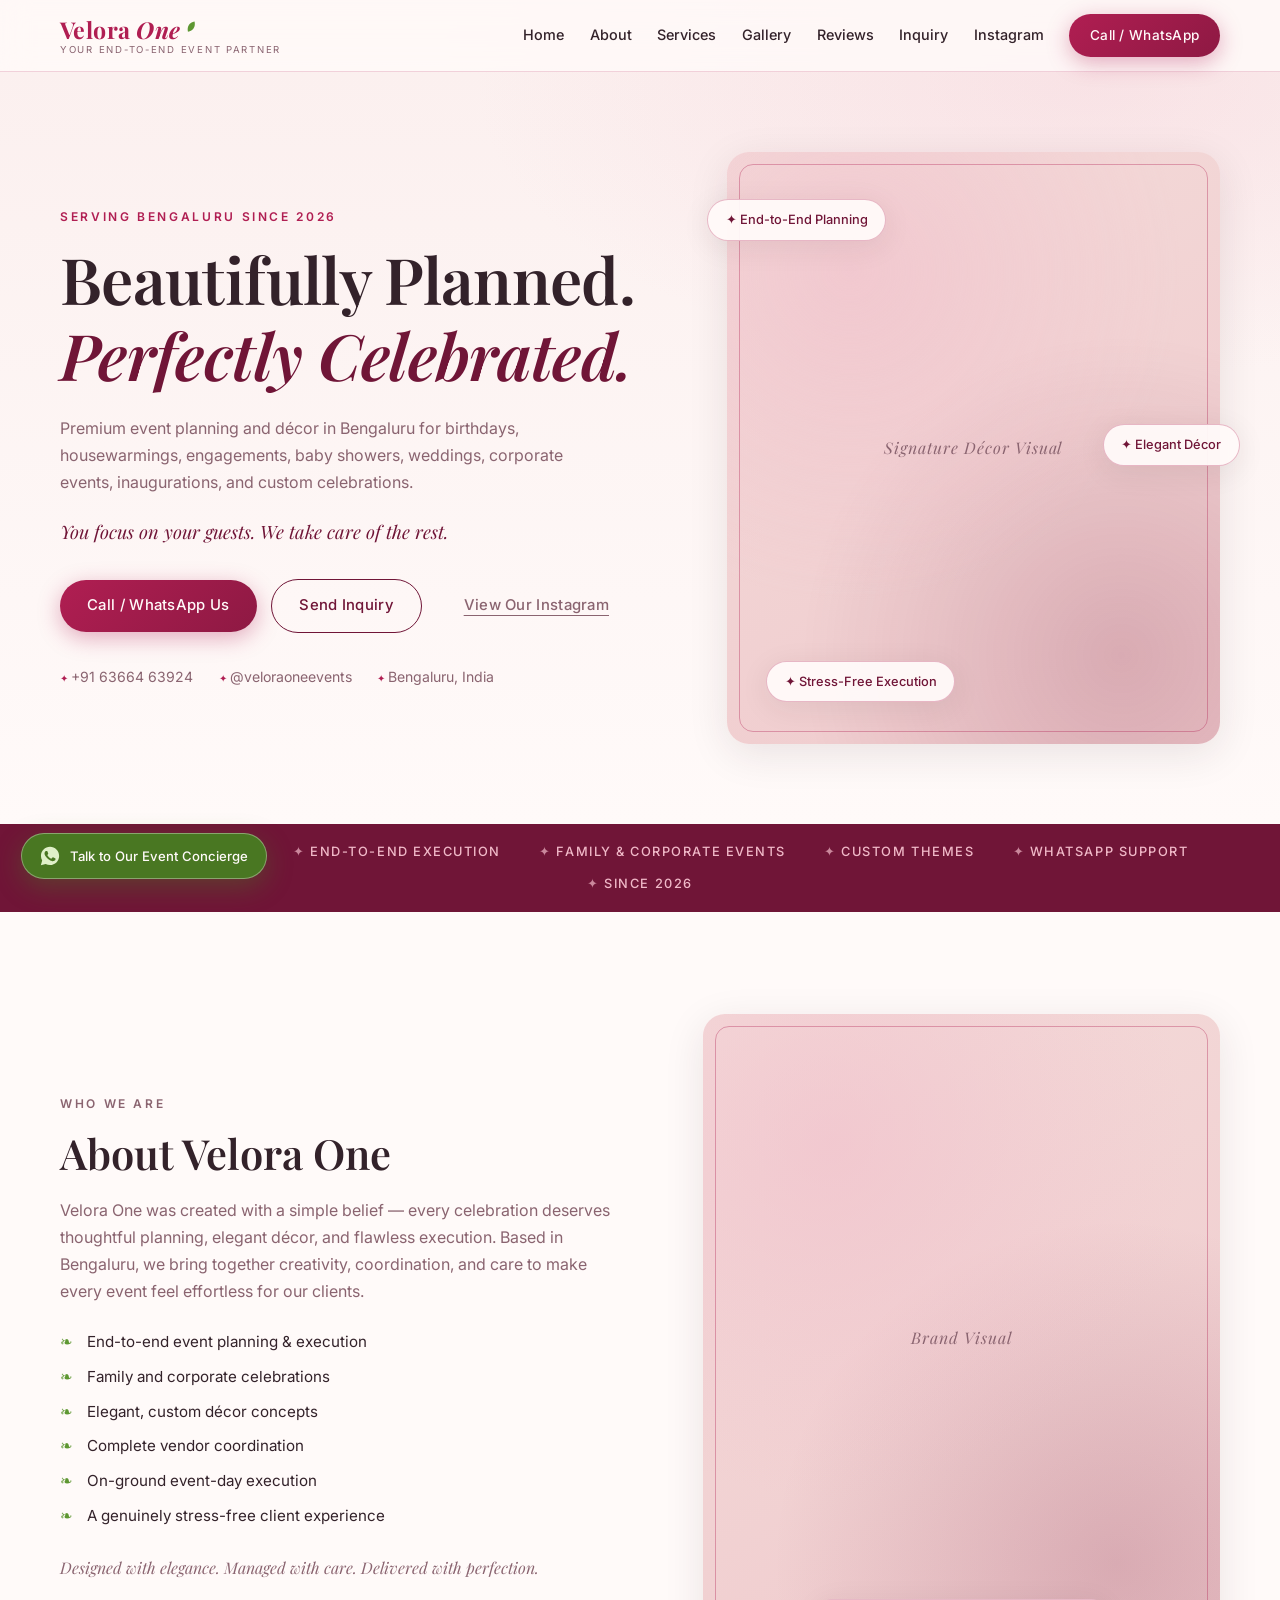
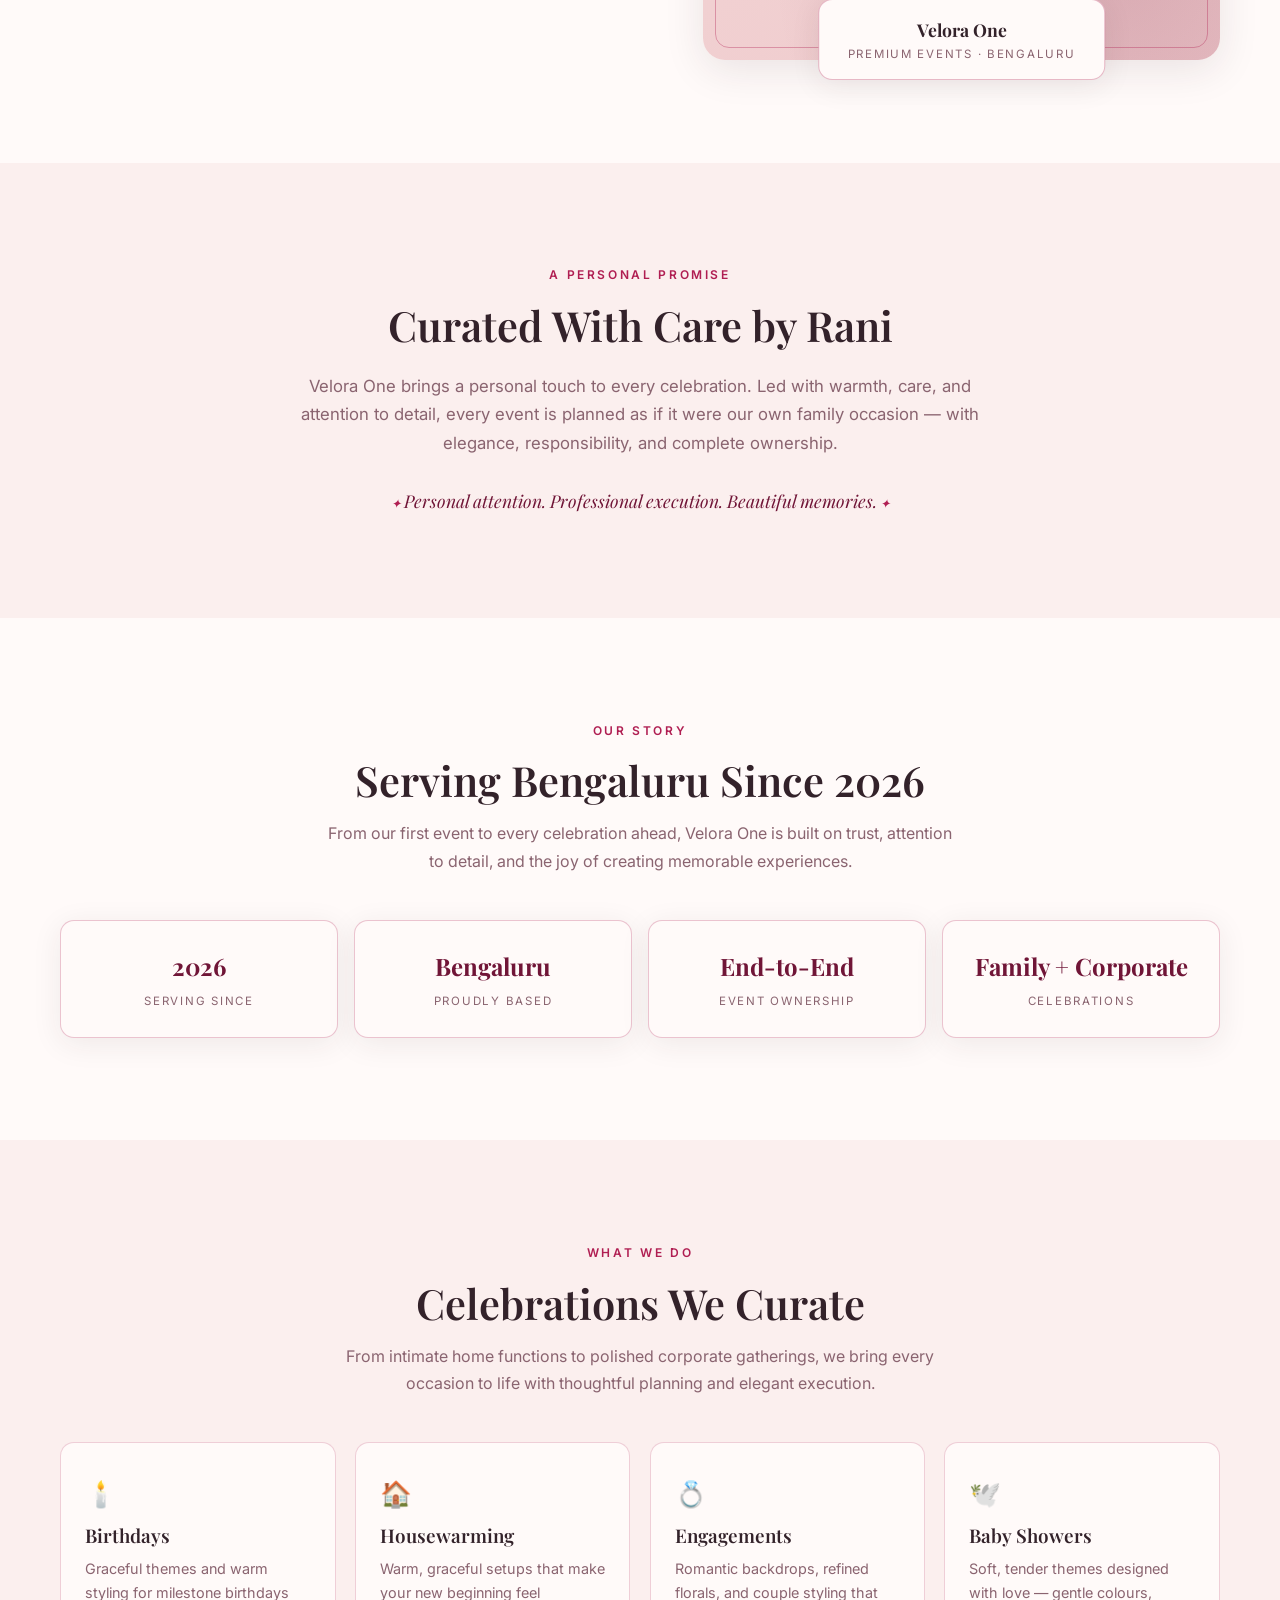
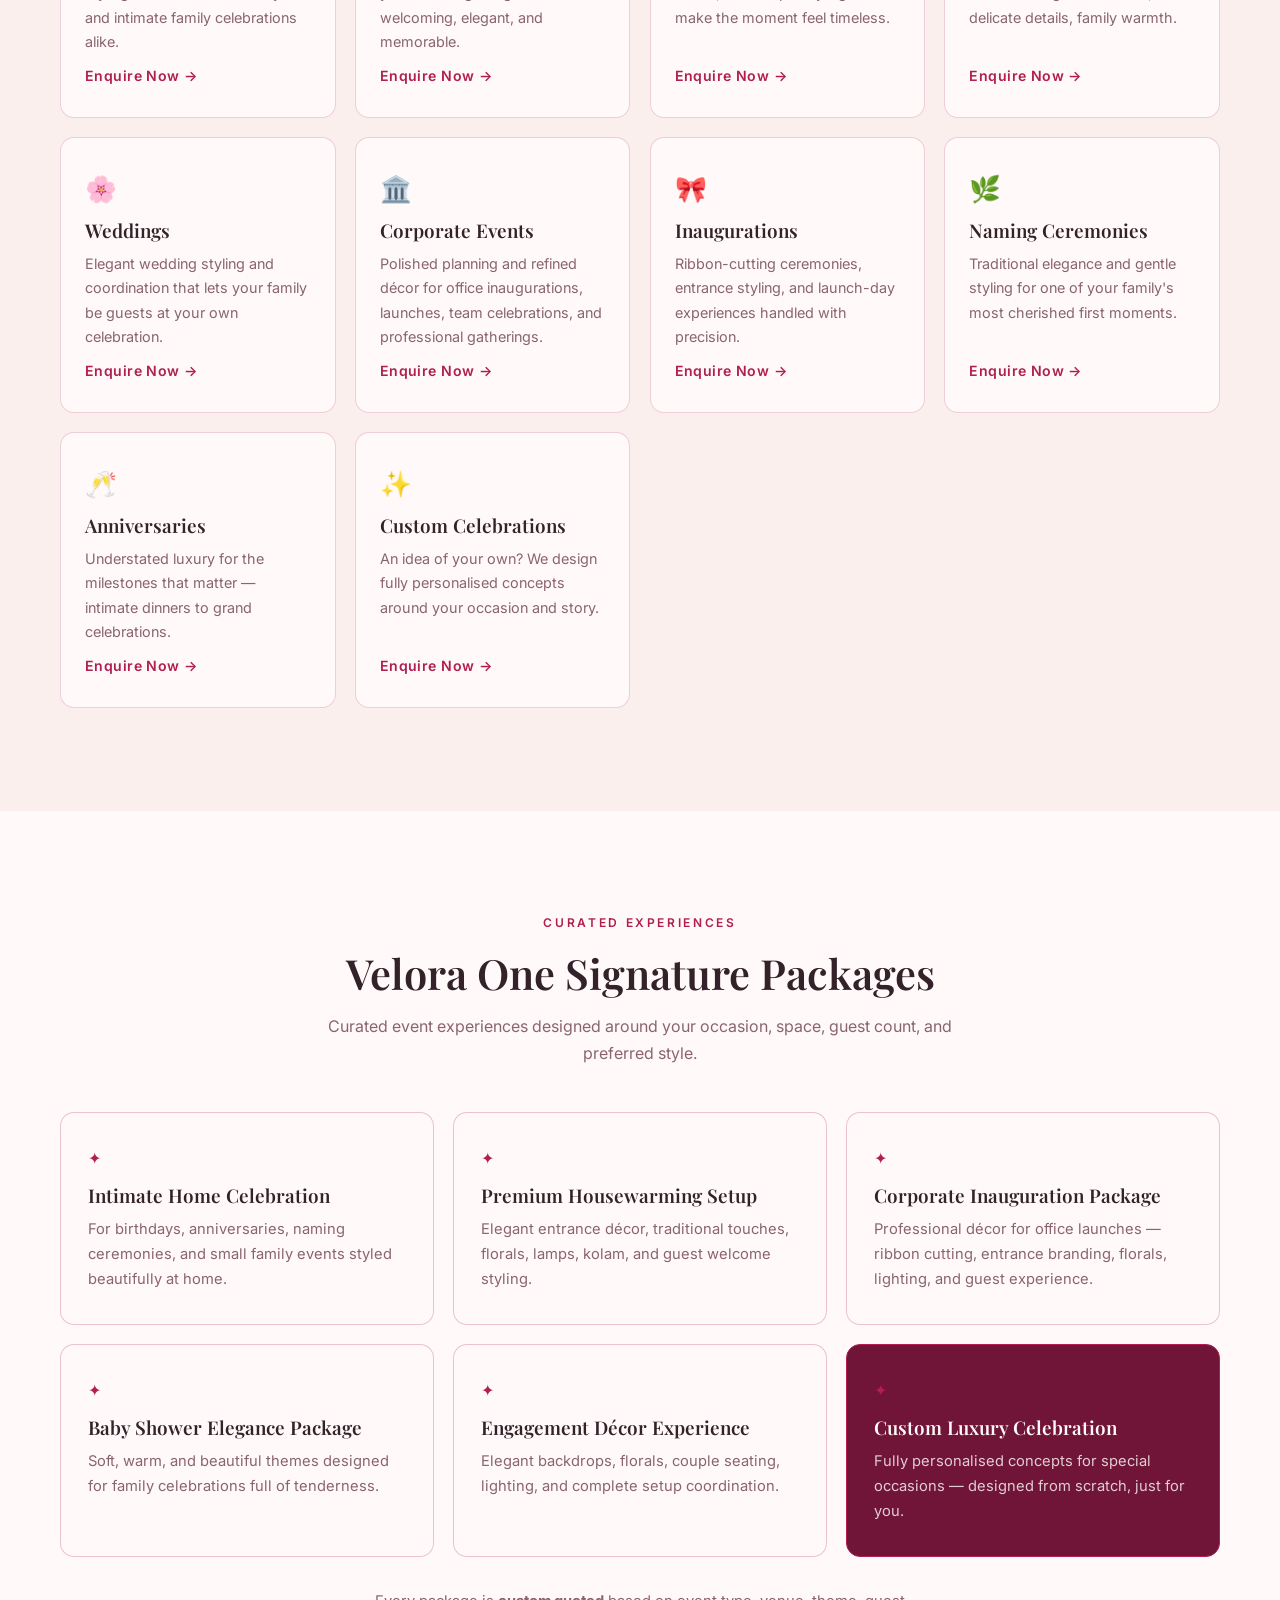
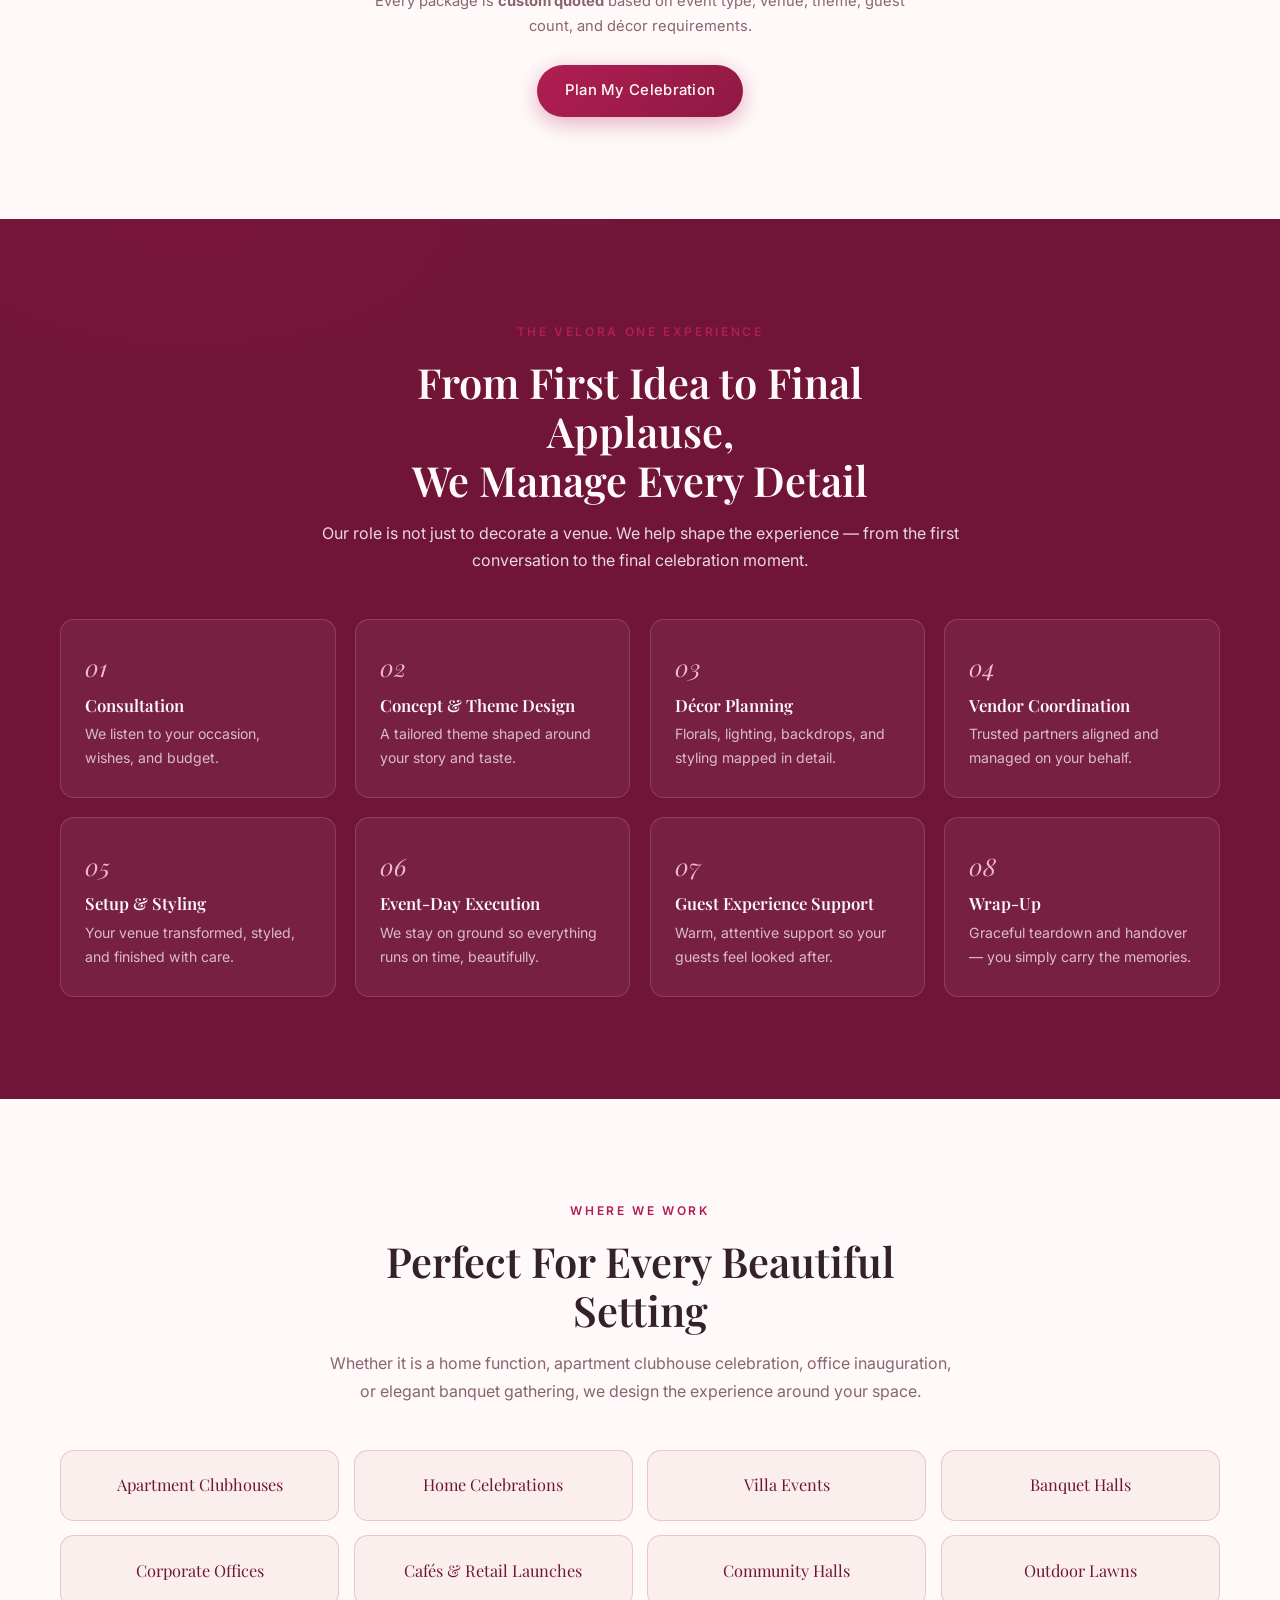
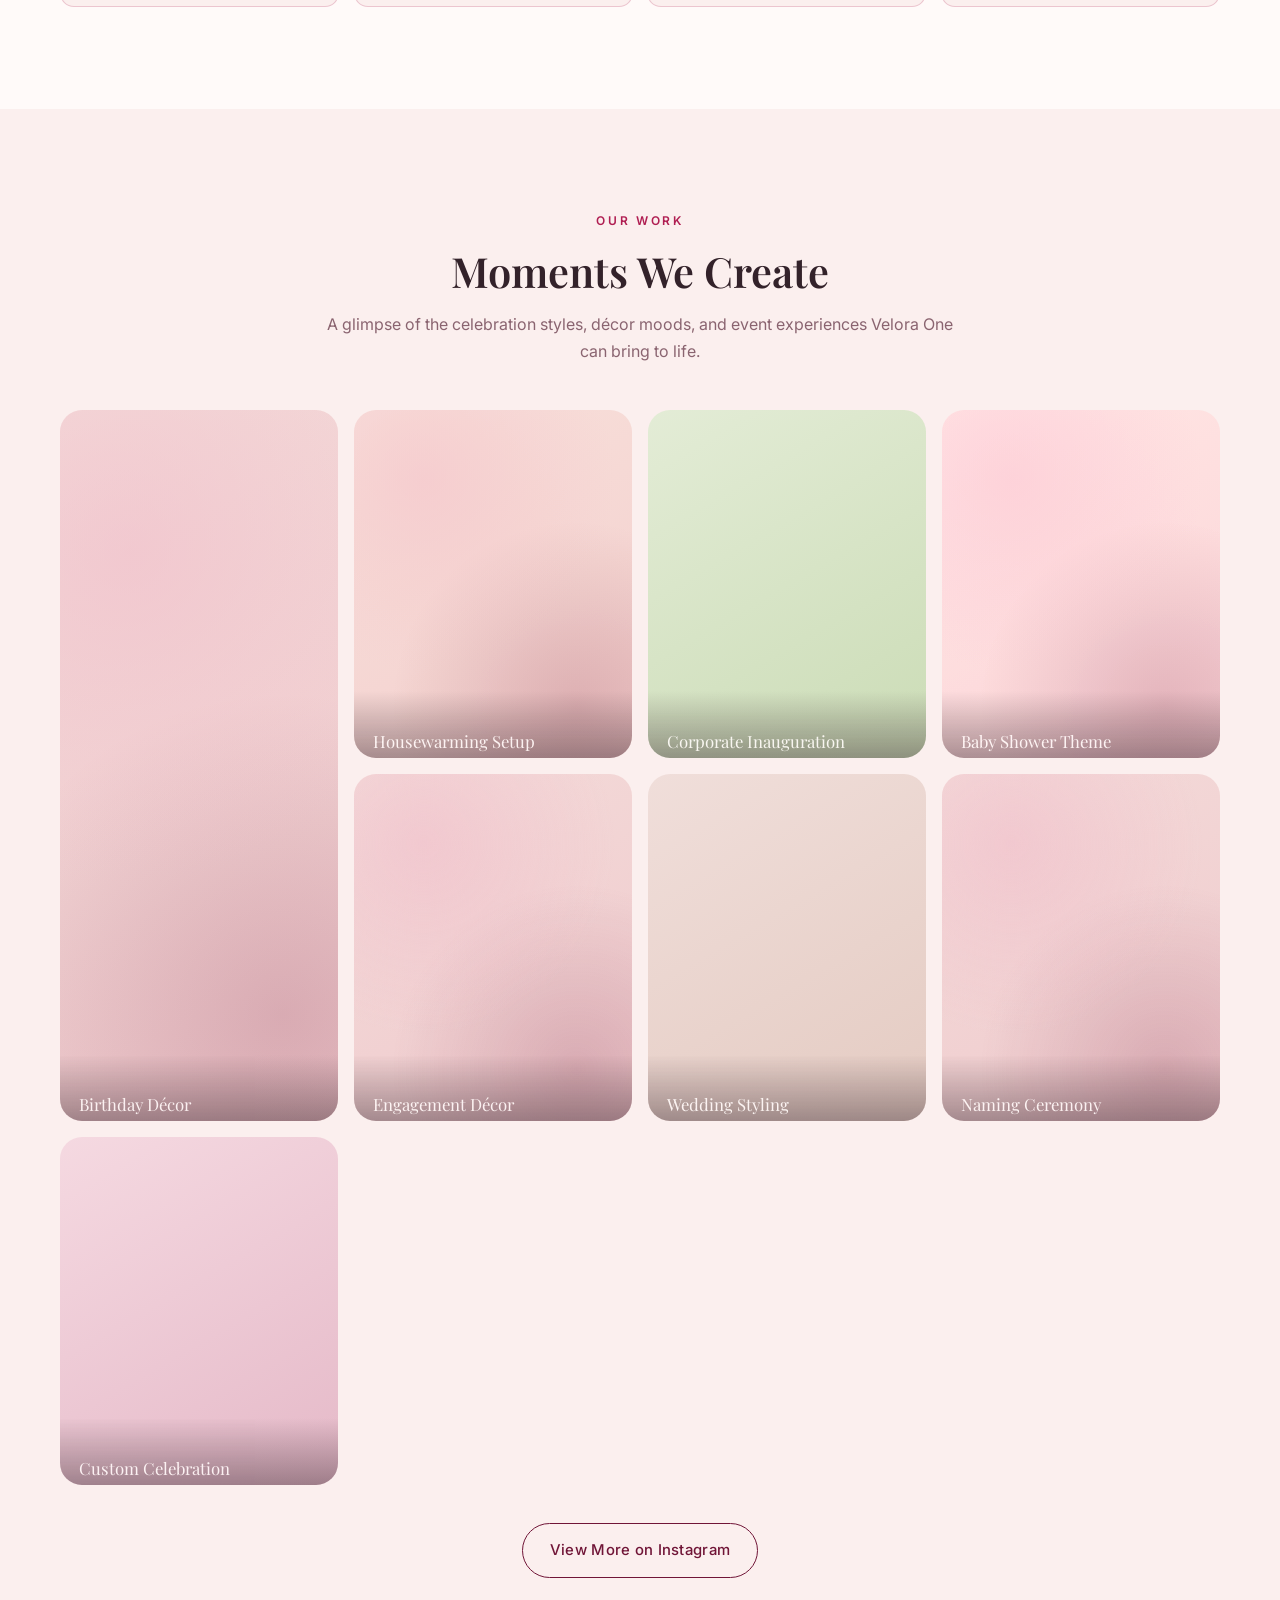
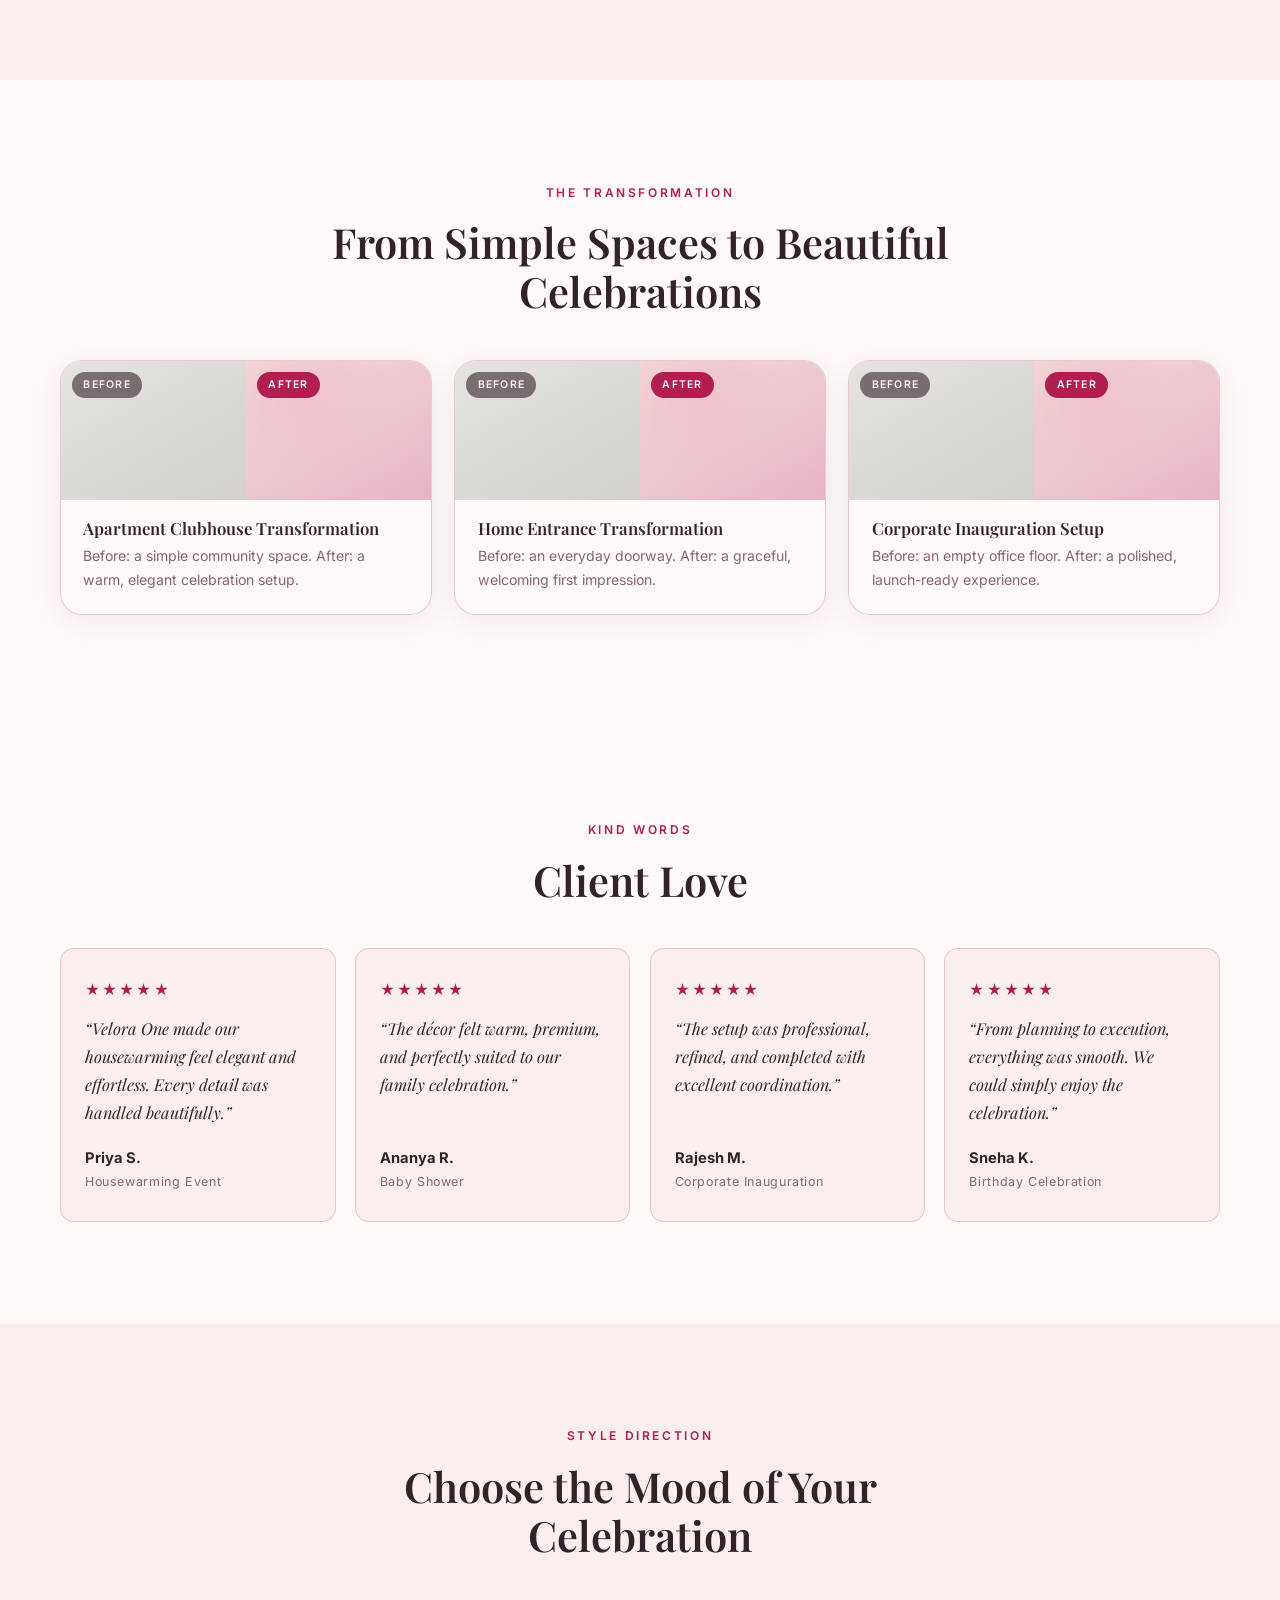
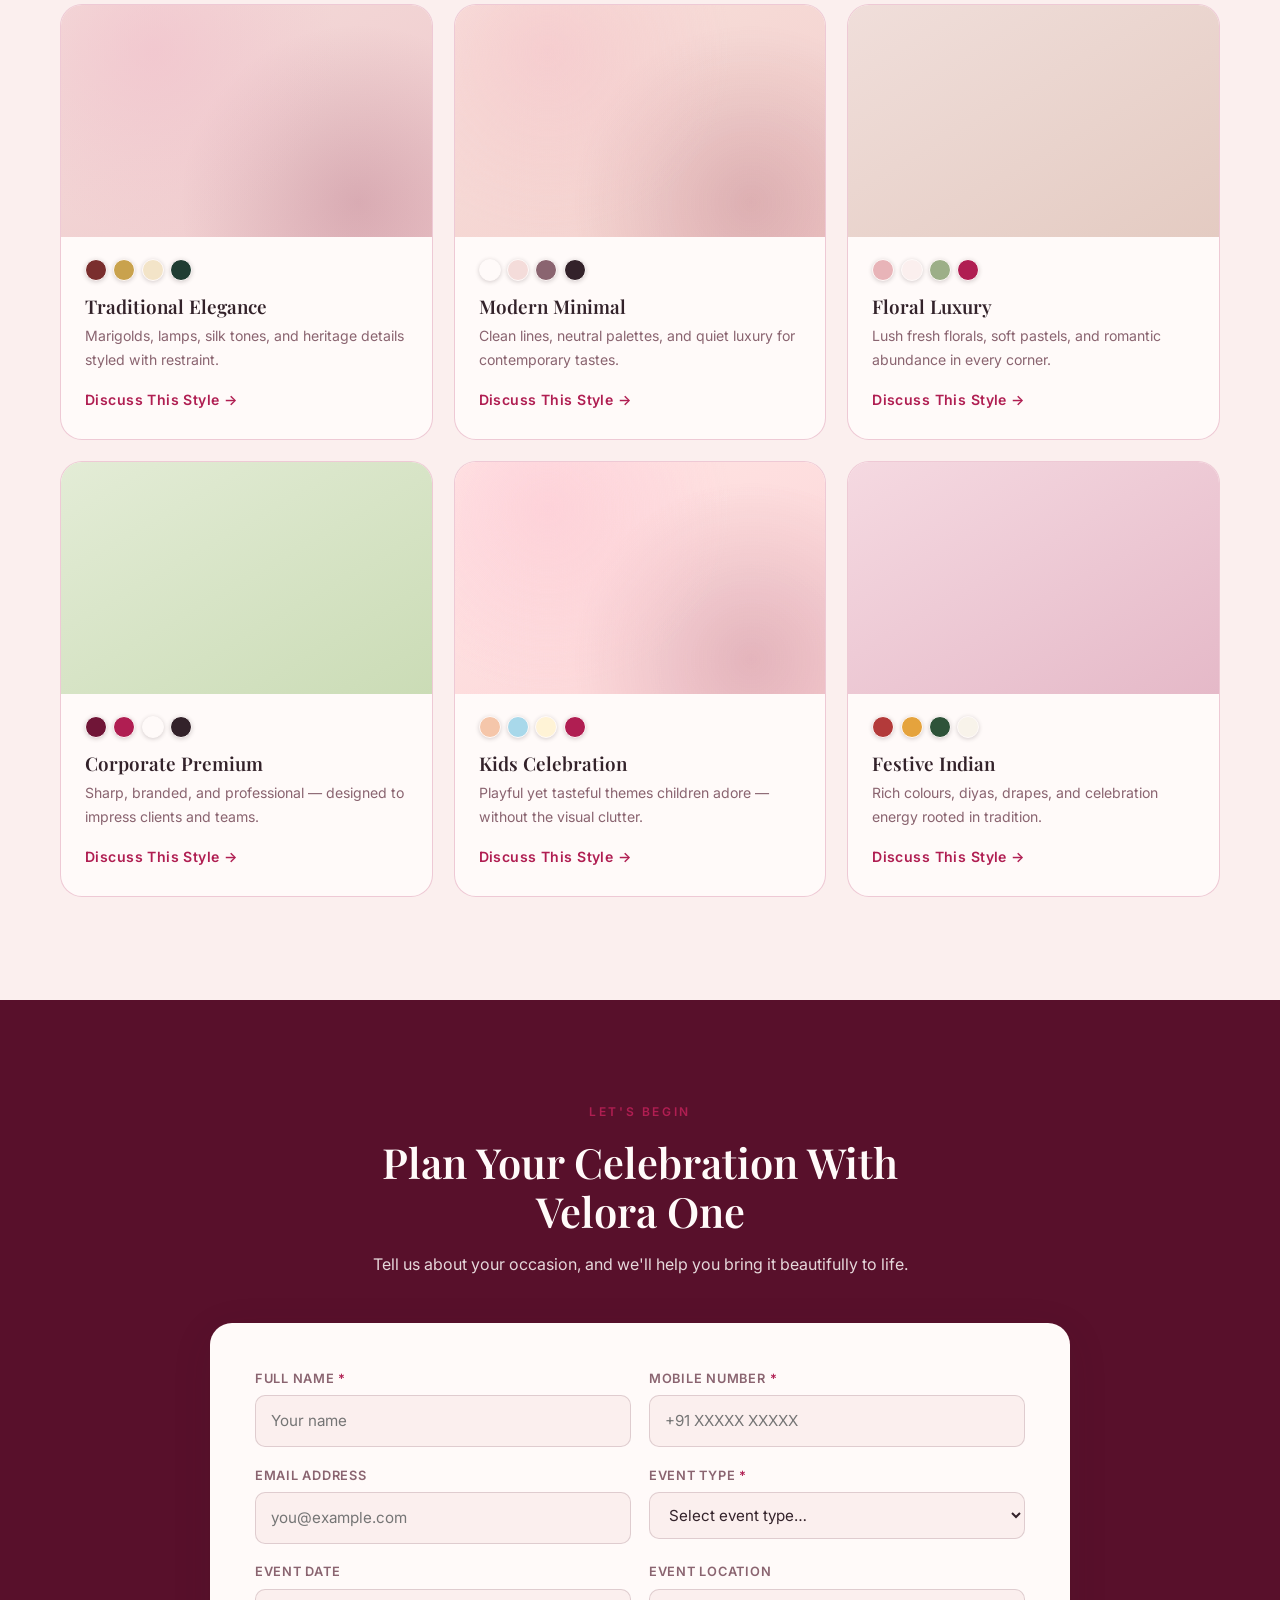
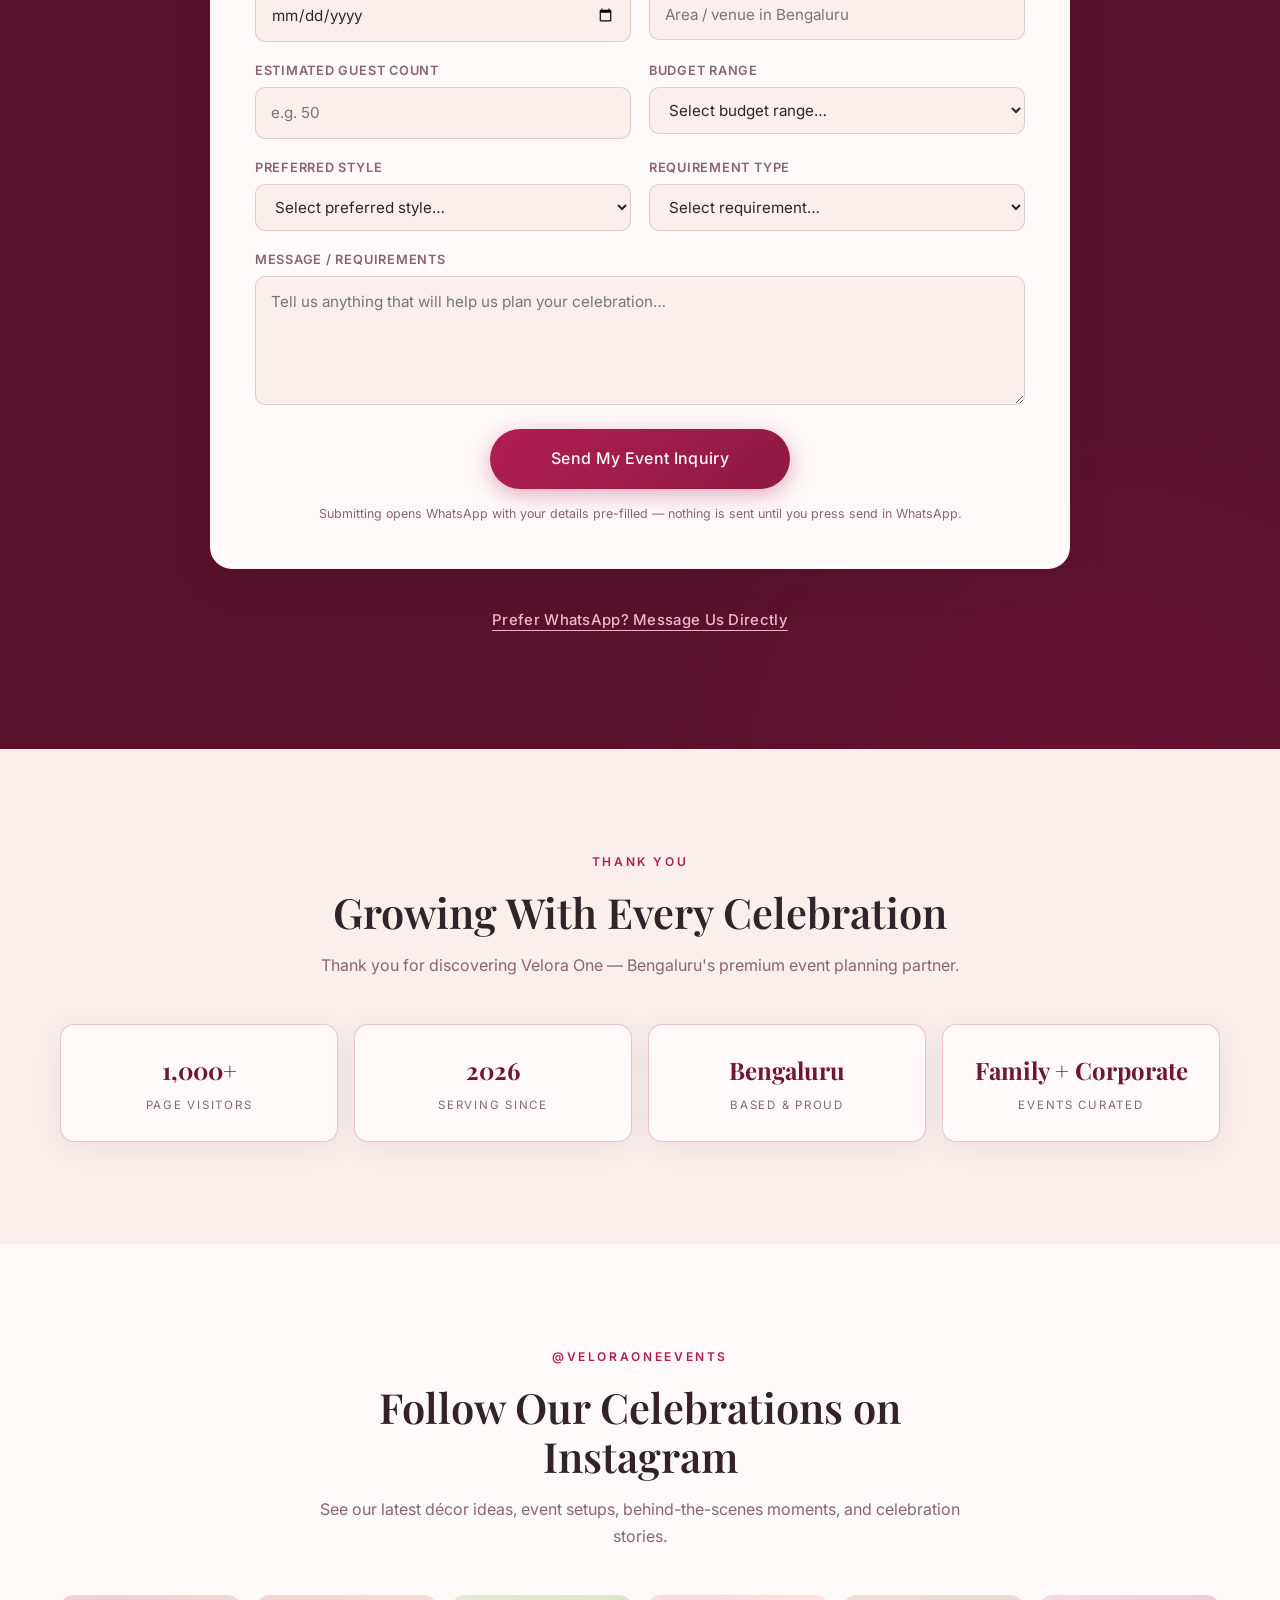
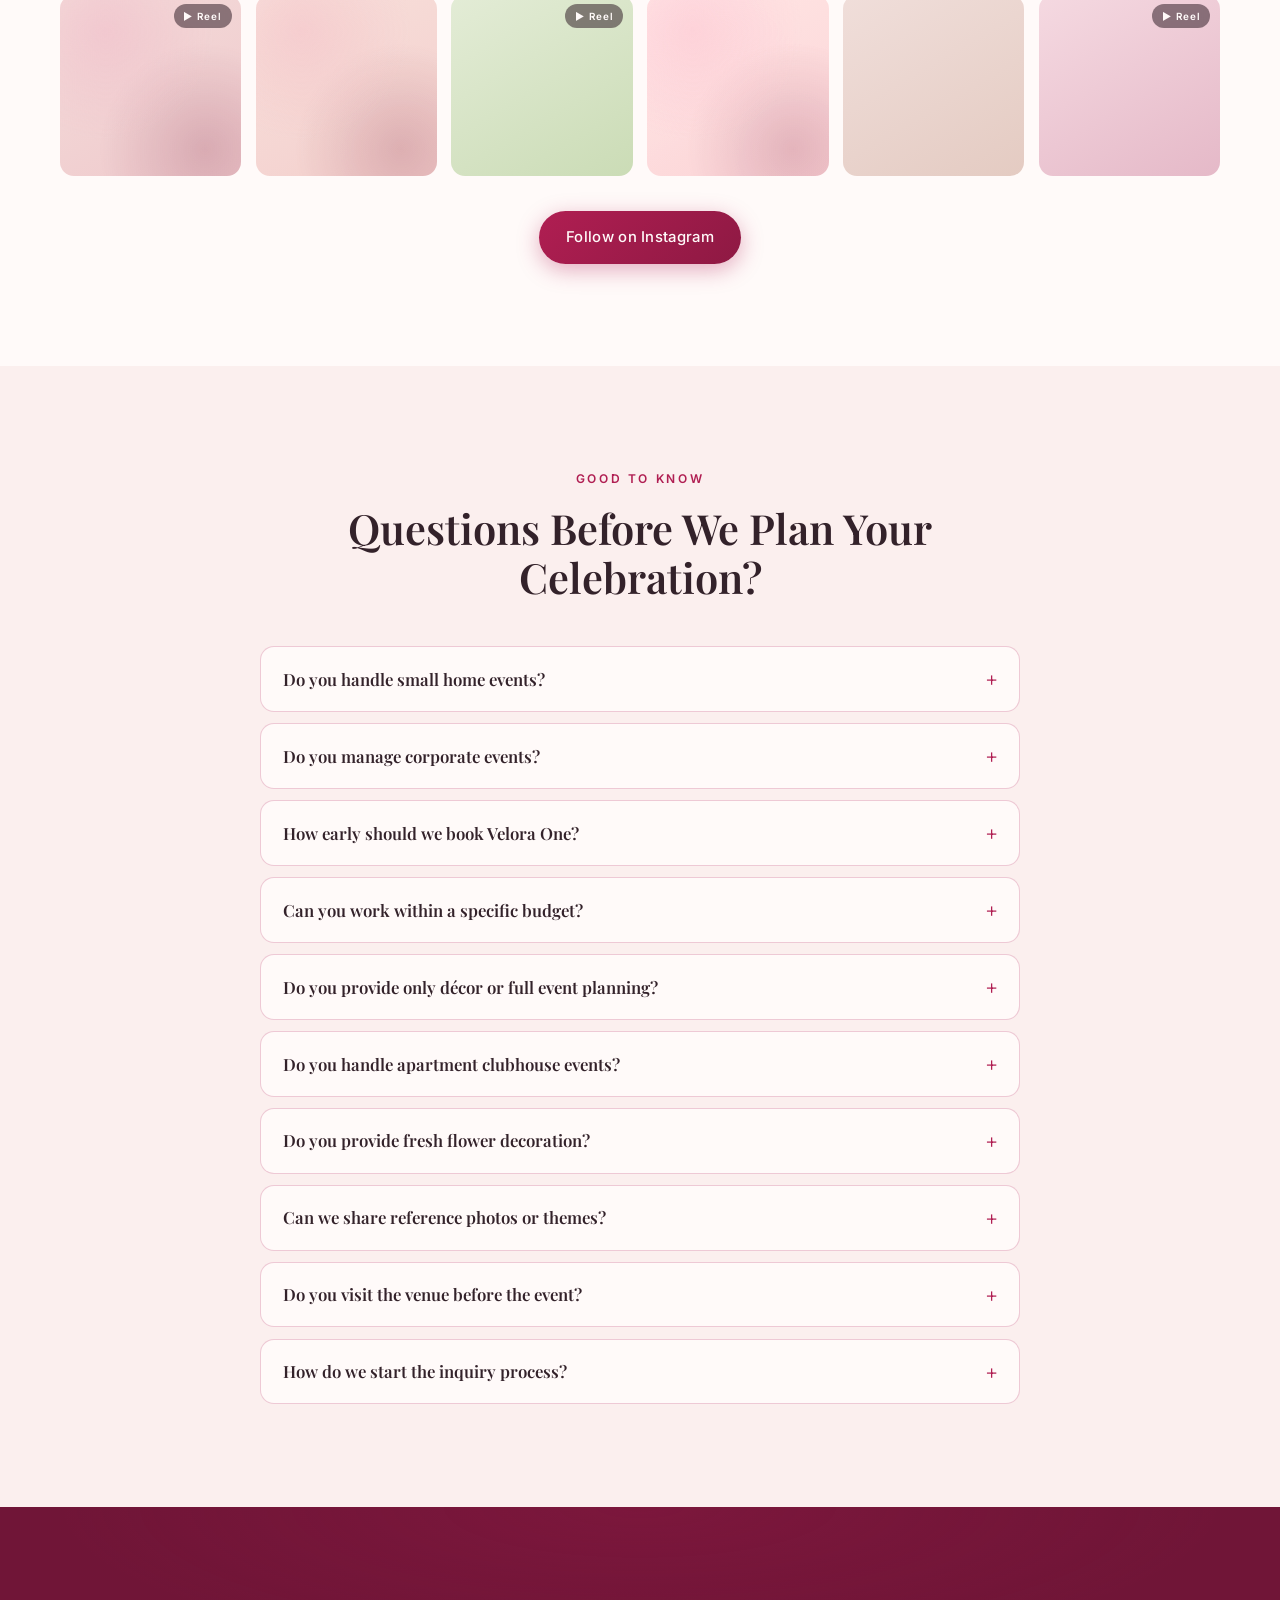
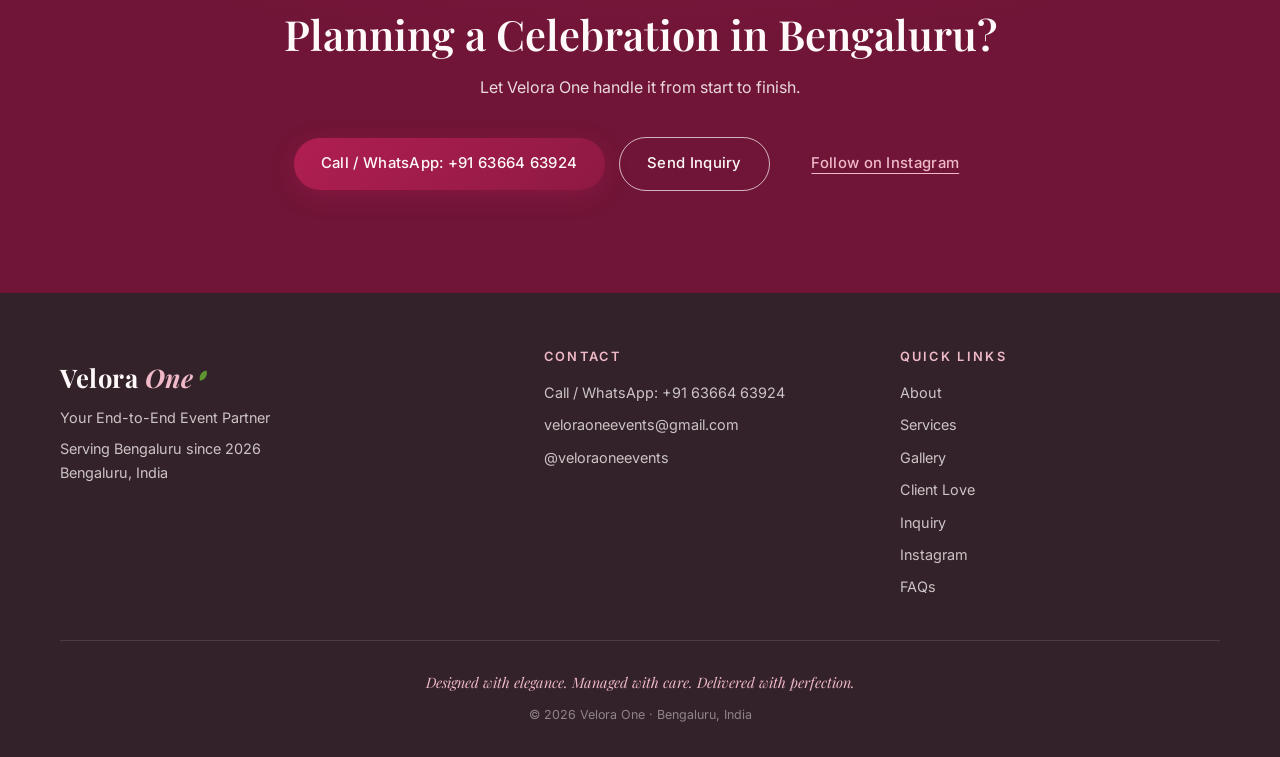
==== commit 21274ffb: "Re-theme Velora One site to match brand logo Replace the champagne/forest-green palette with the log" ====
--- a/velora-one/index.html
+++ b/velora-one/index.html
@@ -37,6 +37,9 @@
   <link rel="preconnect" href="https://fonts.googleapis.com">
   <link rel="preconnect" href="https://fonts.gstatic.com" crossorigin>
   <link href="https://fonts.googleapis.com/css2?family=Playfair+Display:ital,wght@0,400;0,500;0,600;0,700;1,400&family=Inter:wght@300;400;500;600&display=swap" rel="stylesheet">
+
+  <meta name="theme-color" content="#B01E52">
+  <link rel="icon" href="data:image/svg+xml,%3Csvg xmlns='http://www.w3.org/2000/svg' viewBox='0 0 24 24'%3E%3Cpath fill='%23B01E52' d='M20 4C10 4 4 10 4 20c10 0 16-6 16-16z'/%3E%3C/svg%3E">
 
   <link rel="stylesheet" href="styles.css">
 
@@ -110,7 +113,11 @@
 <header class="site-header" id="siteHeader">
   <div class="container header-inner">
     <a href="#home" class="brand" aria-label="Velora One — Home">
-      <span class="brand-word">Velora <em>One</em></span>
+      <!-- REPLACE-IMAGE (optional): to use the full logo file instead of the
+           styled wordmark, save it as images/logo.png (transparent PNG,
+           ~480px wide) and swap the span below for:
+           <img src="images/logo.png" alt="Velora One — Your End-to-End Event Partner" height="44"> -->
+      <span class="brand-word">Velora <em>One</em><svg class="brand-leaf" viewBox="0 0 24 24" aria-hidden="true"><path d="M20 4C10 4 4 10 4 20c10 0 16-6 16-16z"/></svg></span>
       <span class="brand-tag">Your End-to-End Event Partner</span>
     </a>
 
@@ -124,7 +131,7 @@
       <a href="https://www.instagram.com/veloraoneevents" target="_blank" rel="noopener" class="nav-link">Instagram</a>
       <!-- WhatsApp CTA shown inside menu on mobile -->
       <a href="https://wa.me/916366463924?text=Hi%20Velora%20One%2C%20I%20would%20like%20to%20enquire%20about%20an%20event.%20Please%20contact%20me."
-         target="_blank" rel="noopener" class="btn btn-gold btn-nav">Call / WhatsApp</a>
+         target="_blank" rel="noopener" class="btn btn-primary btn-nav">Call / WhatsApp</a>
     </nav>
 
     <button class="nav-toggle" id="navToggle" aria-label="Open menu" aria-expanded="false" aria-controls="siteNav">
@@ -152,7 +159,7 @@
 
         <div class="hero-actions">
           <a href="https://wa.me/916366463924?text=Hi%20Velora%20One%2C%20I%20would%20like%20to%20enquire%20about%20an%20event.%20Please%20contact%20me."
-             target="_blank" rel="noopener" class="btn btn-gold">Call / WhatsApp Us</a>
+             target="_blank" rel="noopener" class="btn btn-primary">Call / WhatsApp Us</a>
           <a href="#inquiry" class="btn btn-outline">Send Inquiry</a>
           <a href="https://www.instagram.com/veloraoneevents" target="_blank" rel="noopener" class="btn btn-ghost">View Our Instagram</a>
         </div>
@@ -400,7 +407,7 @@
         guest count, and décor requirements.
       </p>
       <div class="center reveal">
-        <a href="#inquiry" class="btn btn-gold">Plan My Celebration</a>
+        <a href="#inquiry" class="btn btn-primary">Plan My Celebration</a>
       </div>
     </div>
   </section>
@@ -628,7 +635,7 @@
         <article class="mood-card reveal">
           <div class="ph ph-mood ph-m2" role="img" aria-label="Modern minimal moodboard placeholder"></div>
           <div class="mood-body">
-            <div class="swatches"><span style="background:#FFFDF8"></span><span style="background:#EFE3D0"></span><span style="background:#6F5F4E"></span><span style="background:#1F1F1B"></span></div>
+            <div class="swatches"><span style="background:#FFFAF9"></span><span style="background:#F4DCDA"></span><span style="background:#8A6470"></span><span style="background:#33222A"></span></div>
             <h3>Modern Minimal</h3>
             <p>Clean lines, neutral palettes, and quiet luxury for contemporary tastes.</p>
             <a class="card-link" href="https://wa.me/916366463924?text=Hi%20Velora%20One%2C%20I%20love%20the%20Modern%20Minimal%20style.%20Can%20we%20discuss%20it%20for%20my%20event%3F" target="_blank" rel="noopener">Discuss This Style →</a>
@@ -637,7 +644,7 @@
         <article class="mood-card reveal">
           <div class="ph ph-mood ph-m3" role="img" aria-label="Floral luxury moodboard placeholder"></div>
           <div class="mood-body">
-            <div class="swatches"><span style="background:#E8B4B8"></span><span style="background:#F8F3EA"></span><span style="background:#9CAF88"></span><span style="background:#C9A24D"></span></div>
+            <div class="swatches"><span style="background:#E8B4B8"></span><span style="background:#FBEFEE"></span><span style="background:#9CAF88"></span><span style="background:#B01E52"></span></div>
             <h3>Floral Luxury</h3>
             <p>Lush fresh florals, soft pastels, and romantic abundance in every corner.</p>
             <a class="card-link" href="https://wa.me/916366463924?text=Hi%20Velora%20One%2C%20I%20love%20the%20Floral%20Luxury%20style.%20Can%20we%20discuss%20it%20for%20my%20event%3F" target="_blank" rel="noopener">Discuss This Style →</a>
@@ -646,7 +653,7 @@
         <article class="mood-card reveal">
           <div class="ph ph-mood ph-m4" role="img" aria-label="Corporate premium moodboard placeholder"></div>
           <div class="mood-body">
-            <div class="swatches"><span style="background:#1F3D33"></span><span style="background:#C9A24D"></span><span style="background:#FFFDF8"></span><span style="background:#1F1F1B"></span></div>
+            <div class="swatches"><span style="background:#701537"></span><span style="background:#B01E52"></span><span style="background:#FFFAF9"></span><span style="background:#33222A"></span></div>
             <h3>Corporate Premium</h3>
             <p>Sharp, branded, and professional — designed to impress clients and teams.</p>
             <a class="card-link" href="https://wa.me/916366463924?text=Hi%20Velora%20One%2C%20I%20love%20the%20Corporate%20Premium%20style.%20Can%20we%20discuss%20it%20for%20my%20event%3F" target="_blank" rel="noopener">Discuss This Style →</a>
@@ -655,7 +662,7 @@
         <article class="mood-card reveal">
           <div class="ph ph-mood ph-m5" role="img" aria-label="Kids celebration moodboard placeholder"></div>
           <div class="mood-body">
-            <div class="swatches"><span style="background:#F5C6AA"></span><span style="background:#A8D8EA"></span><span style="background:#FFF3D6"></span><span style="background:#C9A24D"></span></div>
+            <div class="swatches"><span style="background:#F5C6AA"></span><span style="background:#A8D8EA"></span><span style="background:#FFF3D6"></span><span style="background:#B01E52"></span></div>
             <h3>Kids Celebration</h3>
             <p>Playful yet tasteful themes children adore — without the visual clutter.</p>
             <a class="card-link" href="https://wa.me/916366463924?text=Hi%20Velora%20One%2C%20I%20love%20the%20Kids%20Celebration%20style.%20Can%20we%20discuss%20it%20for%20my%20event%3F" target="_blank" rel="noopener">Discuss This Style →</a>
@@ -773,7 +780,7 @@
 
         <p class="form-error" id="formError" role="alert" hidden></p>
 
-        <button type="submit" class="btn btn-gold btn-large">Send My Event Inquiry</button>
+        <button type="submit" class="btn btn-primary btn-large">Send My Event Inquiry</button>
         <p class="form-hint">Submitting opens WhatsApp with your details pre-filled — nothing is sent until you press send in WhatsApp.</p>
       </form>
 
@@ -831,7 +838,7 @@
       </div>
 
       <div class="center reveal">
-        <a href="https://www.instagram.com/veloraoneevents" target="_blank" rel="noopener" class="btn btn-gold">Follow on Instagram</a>
+        <a href="https://www.instagram.com/veloraoneevents" target="_blank" rel="noopener" class="btn btn-primary">Follow on Instagram</a>
       </div>
     </div>
   </section>
@@ -900,7 +907,7 @@
       <p class="section-sub">Let Velora One handle it from start to finish.</p>
       <div class="hero-actions center-actions">
         <a href="https://wa.me/916366463924?text=Hi%20Velora%20One%2C%20I%20would%20like%20to%20enquire%20about%20an%20event.%20Please%20contact%20me."
-           target="_blank" rel="noopener" class="btn btn-gold">Call / WhatsApp: +91 63664 63924</a>
+           target="_blank" rel="noopener" class="btn btn-primary">Call / WhatsApp: +91 63664 63924</a>
         <a href="#inquiry" class="btn btn-outline-light">Send Inquiry</a>
         <a href="https://www.instagram.com/veloraoneevents" target="_blank" rel="noopener" class="btn btn-ghost-light">Follow on Instagram</a>
       </div>
@@ -915,7 +922,7 @@
 <footer class="site-footer">
   <div class="container footer-grid">
     <div class="footer-brand">
-      <p class="brand-word">Velora <em>One</em></p>
+      <p class="brand-word">Velora <em>One</em><svg class="brand-leaf" viewBox="0 0 24 24" aria-hidden="true"><path d="M20 4C10 4 4 10 4 20c10 0 16-6 16-16z"/></svg></p>
       <p>Your End-to-End Event Partner</p>
       <p>Serving Bengaluru since 2026<br>Bengaluru, India</p>
     </div>
--- a/velora-one/styles.css
+++ b/velora-one/styles.css
@@ -1,28 +1,31 @@
 /* ============================================================
    VELORA ONE — styles.css
    Premium editorial luxury landing page · Mobile-first
-   Palette: ivory / champagne gold / deep forest green / charcoal
+   Palette (from the Velora One logo): blush pink ground,
+   raspberry wordmark red, deep wine, leaf-green accent
    ============================================================ */
 
 /* ---------- Design tokens ---------- */
 :root {
-  --ivory: #F8F3EA;
-  --warm-white: #FFFDF8;
-  --champagne: #C9A24D;
-  --deep-green: #1F3D33;
-  --deep-green-dark: #163028;
-  --soft-beige: #EFE3D0;
-  --charcoal: #1F1F1B;
-  --muted-brown: #6F5F4E;
-  --light-gold: #E5D3A3;
+  --blush: #FBEFEE;          /* page ground — logo background pink */
+  --warm-white: #FFFAF9;
+  --raspberry: #B01E52;      /* primary accent — logo wordmark */
+  --wine: #701537;           /* deep sections */
+  --wine-dark: #58102B;
+  --rose-soft: #F4DCDA;      /* soft cards / placeholder base */
+  --charcoal: #33222A;       /* warm plum-black text */
+  --muted-plum: #8A6470;     /* secondary text */
+  --rose-light: #F0B9C8;     /* light accent on dark grounds */
+  --leaf: #5E9732;           /* logo leaf green — used sparingly */
+  --leaf-dark: #497722;
 
   --font-head: 'Playfair Display', 'Georgia', serif;
   --font-body: 'Inter', -apple-system, 'Segoe UI', sans-serif;
 
   --radius: 14px;
   --radius-lg: 22px;
-  --shadow-soft: 0 6px 30px rgba(31, 31, 27, 0.08);
-  --shadow-card: 0 10px 40px rgba(31, 31, 27, 0.10);
+  --shadow-soft: 0 6px 30px rgba(51, 34, 42, 0.08);
+  --shadow-card: 0 10px 40px rgba(51, 34, 42, 0.10);
   --header-h: 72px;
   --ease: cubic-bezier(0.22, 1, 0.36, 1);
 }
@@ -71,21 +74,21 @@
   font-weight: 600;
   letter-spacing: 0.22em;
   text-transform: uppercase;
-  color: var(--champagne);
+  color: var(--raspberry);
   margin-bottom: 0.9rem;
 }
 
 .section-head { max-width: 640px; margin: 0 auto 2.8rem; text-align: center; }
-.section-sub { margin-top: 1rem; color: var(--muted-brown); }
+.section-sub { margin-top: 1rem; color: var(--muted-plum); }
 .section-head.light h2, .section-head.light .section-sub { color: var(--warm-white); }
 .section-head.light .section-sub { opacity: 0.85; }
 
-.accent-italic { font-style: italic; color: var(--deep-green); }
+.accent-italic { font-style: italic; color: var(--wine); }
 
 .signature-line {
   font-family: var(--font-head);
   font-style: italic;
-  color: var(--muted-brown);
+  color: var(--muted-plum);
   margin-top: 1.6rem;
 }
 
@@ -103,29 +106,29 @@
 }
 .btn:hover { transform: translateY(-2px); }
 
-.btn-gold {
-  background: linear-gradient(135deg, var(--champagne), #B8913D);
+.btn-primary {
+  background: linear-gradient(135deg, var(--raspberry), #8E1943);
   color: var(--warm-white);
-  box-shadow: 0 6px 22px rgba(201, 162, 77, 0.35);
-}
-.btn-gold:hover { box-shadow: 0 10px 30px rgba(201, 162, 77, 0.45); }
+  box-shadow: 0 6px 22px rgba(176, 30, 82, 0.35);
+}
+.btn-primary:hover { box-shadow: 0 10px 30px rgba(176, 30, 82, 0.45); }
 
 .btn-outline {
-  border: 1.5px solid var(--deep-green);
-  color: var(--deep-green);
-}
-.btn-outline:hover { background: var(--deep-green); color: var(--warm-white); }
+  border: 1.5px solid var(--wine);
+  color: var(--wine);
+}
+.btn-outline:hover { background: var(--wine); color: var(--warm-white); }
 
 .btn-outline-light {
-  border: 1.5px solid rgba(255, 253, 248, 0.7);
+  border: 1.5px solid rgba(255, 250, 249, 0.7);
   color: var(--warm-white);
 }
-.btn-outline-light:hover { background: var(--warm-white); color: var(--deep-green); }
-
-.btn-ghost { color: var(--muted-brown); text-decoration: underline; text-underline-offset: 5px; }
-.btn-ghost:hover { color: var(--champagne); }
-
-.btn-ghost-light { color: var(--light-gold); text-decoration: underline; text-underline-offset: 5px; }
+.btn-outline-light:hover { background: var(--warm-white); color: var(--wine); }
+
+.btn-ghost { color: var(--muted-plum); text-decoration: underline; text-underline-offset: 5px; }
+.btn-ghost:hover { color: var(--raspberry); }
+
+.btn-ghost-light { color: var(--rose-light); text-decoration: underline; text-underline-offset: 5px; }
 .btn-ghost-light:hover { color: var(--warm-white); }
 
 .btn-large { padding: 1rem 2.4rem; font-size: 1rem; }
@@ -133,11 +136,11 @@
 .card-link {
   font-size: 0.88rem;
   font-weight: 600;
-  color: var(--champagne);
+  color: var(--raspberry);
   letter-spacing: 0.03em;
   transition: color 0.25s;
 }
-.card-link:hover { color: var(--deep-green); }
+.card-link:hover { color: var(--wine); }
 
 /* ============================================================
    1. HEADER
@@ -147,10 +150,10 @@
   inset: 0 0 auto 0;
   z-index: 100;
   height: var(--header-h);
-  background: rgba(255, 253, 248, 0.82);
+  background: rgba(255, 250, 249, 0.82);
   backdrop-filter: blur(14px);
   -webkit-backdrop-filter: blur(14px);
-  border-bottom: 1px solid rgba(201, 162, 77, 0.18);
+  border-bottom: 1px solid rgba(176, 30, 82, 0.18);
   transition: box-shadow 0.3s;
 }
 .site-header.scrolled { box-shadow: var(--shadow-soft); }
@@ -169,14 +172,21 @@
   font-size: 1.45rem;
   font-weight: 700;
   letter-spacing: 0.02em;
-  color: var(--charcoal);
-}
-.brand-word em { font-style: italic; color: var(--champagne); }
+  color: var(--raspberry);
+}
+.brand-word em { font-style: italic; }
+.brand-leaf {
+  display: inline-block;
+  width: 13px; height: 13px;
+  margin-left: 5px;
+  fill: var(--leaf);
+  transform: rotate(-12deg) translateY(-6px);
+}
 .brand-tag {
   font-size: 0.6rem;
   letter-spacing: 0.18em;
   text-transform: uppercase;
-  color: var(--muted-brown);
+  color: var(--muted-plum);
 }
 
 .site-nav { display: flex; align-items: center; gap: 1.6rem; }
@@ -192,7 +202,7 @@
   position: absolute;
   left: 0; bottom: -3px;
   width: 100%; height: 1.5px;
-  background: var(--champagne);
+  background: var(--raspberry);
   transform: scaleX(0);
   transform-origin: left;
   transition: transform 0.3s var(--ease);
@@ -225,8 +235,8 @@
 .hero {
   padding: calc(var(--header-h) + clamp(2.5rem, 7vw, 5rem)) 0 clamp(3rem, 7vw, 5rem);
   background:
-    radial-gradient(ellipse 80% 60% at 85% 10%, rgba(229, 211, 163, 0.25), transparent 60%),
-    linear-gradient(180deg, var(--ivory), var(--warm-white));
+    radial-gradient(ellipse 80% 60% at 85% 10%, rgba(240, 185, 200, 0.25), transparent 60%),
+    linear-gradient(180deg, var(--blush), var(--warm-white));
 }
 
 .hero-grid {
@@ -235,13 +245,13 @@
   align-items: center;
 }
 
-.hero-sub { margin-top: 1.4rem; color: var(--muted-brown); max-width: 34rem; }
+.hero-sub { margin-top: 1.4rem; color: var(--muted-plum); max-width: 34rem; }
 .hero-emotion {
   margin-top: 1.2rem;
   font-family: var(--font-head);
   font-style: italic;
   font-size: 1.15rem;
-  color: var(--deep-green);
+  color: var(--wine);
 }
 
 .hero-actions {
@@ -259,23 +269,23 @@
   gap: 0.5rem 1.6rem;
   margin-top: 2rem;
   font-size: 0.88rem;
-  color: var(--muted-brown);
-}
-.hero-contact li::before { content: '✦ '; color: var(--champagne); font-size: 0.7em; }
-.hero-contact a:hover { color: var(--champagne); }
+  color: var(--muted-plum);
+}
+.hero-contact li::before { content: '✦ '; color: var(--raspberry); font-size: 0.7em; }
+.hero-contact a:hover { color: var(--raspberry); }
 
 /* Hero visual + floating cards */
 .hero-visual { position: relative; }
 
 .float-card {
   position: absolute;
-  background: rgba(255, 253, 248, 0.95);
-  border: 1px solid rgba(201, 162, 77, 0.3);
+  background: rgba(255, 250, 249, 0.95);
+  border: 1px solid rgba(176, 30, 82, 0.3);
   border-radius: 999px;
   padding: 0.55rem 1.1rem;
   font-size: 0.8rem;
   font-weight: 500;
-  color: var(--deep-green);
+  color: var(--wine);
   box-shadow: var(--shadow-soft);
   animation: floaty 5s ease-in-out infinite;
 }
@@ -301,15 +311,15 @@
   align-items: center;
   justify-content: center;
   background:
-    radial-gradient(circle at 25% 20%, rgba(229, 211, 163, 0.5), transparent 55%),
-    radial-gradient(circle at 80% 85%, rgba(31, 61, 51, 0.18), transparent 50%),
-    linear-gradient(150deg, var(--soft-beige), #E2D2B8);
+    radial-gradient(circle at 25% 20%, rgba(240, 185, 200, 0.5), transparent 55%),
+    radial-gradient(circle at 80% 85%, rgba(112, 21, 55, 0.18), transparent 50%),
+    linear-gradient(150deg, var(--rose-soft), #EFC9CC);
 }
 .ph::after {
   content: '';
   position: absolute;
   inset: 12px;
-  border: 1px solid rgba(201, 162, 77, 0.35);
+  border: 1px solid rgba(176, 30, 82, 0.35);
   border-radius: calc(var(--radius-lg) - 8px);
   pointer-events: none;
 }
@@ -317,7 +327,7 @@
   font-family: var(--font-head);
   font-style: italic;
   font-size: 1rem;
-  color: var(--muted-brown);
+  color: var(--muted-plum);
   letter-spacing: 0.06em;
 }
 
@@ -326,16 +336,16 @@
 
 /* Subtle per-tile tint variation so the placeholder grid feels curated */
 .ph-g2, .ph-m2, .ph-i2 { filter: hue-rotate(8deg) brightness(1.02); }
-.ph-g3, .ph-m4, .ph-i3 { background: linear-gradient(150deg, #DCE5DF, #C6D4CB); }
+.ph-g3, .ph-m4, .ph-i3 { background: linear-gradient(150deg, #E3ECD6, #CBDCB6); }
 .ph-g4, .ph-m5, .ph-i4 { filter: brightness(1.05); }
 .ph-g6, .ph-m3, .ph-i5 { background: linear-gradient(150deg, #F0DEDA, #E4CBC2); }
-.ph-g8, .ph-m6, .ph-i6 { background: linear-gradient(150deg, #EAE0C9, #D9C89F); }
+.ph-g8, .ph-m6, .ph-i6 { background: linear-gradient(150deg, #F5D9E1, #E5B9C8); }
 
 /* ============================================================
    3. TRUST STRIP
    ============================================================ */
 .trust-strip {
-  background: var(--deep-green);
+  background: var(--wine);
   padding: 1.1rem 0;
 }
 .trust-list {
@@ -349,7 +359,7 @@
   font-weight: 500;
   letter-spacing: 0.12em;
   text-transform: uppercase;
-  color: var(--light-gold);
+  color: var(--rose-light);
 }
 .trust-list li::before { content: '✦ '; opacity: 0.7; }
 
@@ -361,15 +371,15 @@
   gap: 3rem;
   align-items: center;
 }
-.split-copy p { color: var(--muted-brown); }
+.split-copy p { color: var(--muted-plum); }
 .split-copy h2 { margin-bottom: 1.2rem; }
 
 .check-list { margin-top: 1.5rem; display: grid; gap: 0.55rem; }
 .check-list li { padding-left: 1.7rem; position: relative; color: var(--charcoal); font-size: 0.95rem; }
 .check-list li::before {
-  content: '✦';
+  content: '❧';
   position: absolute; left: 0;
-  color: var(--champagne);
+  color: var(--leaf);
 }
 
 .split-visual { position: relative; }
@@ -379,7 +389,7 @@
   left: 50%;
   transform: translateX(-50%);
   background: var(--warm-white);
-  border: 1px solid rgba(201, 162, 77, 0.3);
+  border: 1px solid rgba(176, 30, 82, 0.3);
   border-radius: var(--radius);
   padding: 0.9rem 1.8rem;
   text-align: center;
@@ -387,25 +397,25 @@
   white-space: nowrap;
 }
 .vc-title { font-family: var(--font-head); font-weight: 700; font-size: 1.1rem; }
-.vc-sub { font-size: 0.72rem; letter-spacing: 0.15em; text-transform: uppercase; color: var(--muted-brown); }
+.vc-sub { font-size: 0.72rem; letter-spacing: 0.15em; text-transform: uppercase; color: var(--muted-plum); }
 
 /* ============================================================
    5. FOUNDER
    ============================================================ */
-.founder { background: var(--ivory); }
+.founder { background: var(--blush); }
 .founder-inner {
   max-width: 680px;
   text-align: center;
 }
-.founder-copy { margin-top: 1.4rem; color: var(--muted-brown); font-size: 1.05rem; }
+.founder-copy { margin-top: 1.4rem; color: var(--muted-plum); font-size: 1.05rem; }
 .founder-note {
   margin-top: 1.8rem;
   font-family: var(--font-head);
   font-style: italic;
   font-size: 1.1rem;
-  color: var(--deep-green);
-}
-.founder-note::before, .founder-note::after { content: ' ✦ '; color: var(--champagne); font-size: 0.7em; }
+  color: var(--wine);
+}
+.founder-note::before, .founder-note::after { content: ' ✦ '; color: var(--raspberry); font-size: 0.7em; }
 
 /* ============================================================
    6. STORY / STATS  +  16. GROWING (shared stat cards)
@@ -417,7 +427,7 @@
 }
 .stat-card {
   background: var(--warm-white);
-  border: 1px solid rgba(201, 162, 77, 0.25);
+  border: 1px solid rgba(176, 30, 82, 0.25);
   border-radius: var(--radius);
   padding: 1.6rem 1.2rem;
   text-align: center;
@@ -430,21 +440,21 @@
   font-family: var(--font-head);
   font-weight: 700;
   font-size: clamp(1.15rem, 2.5vw, 1.5rem);
-  color: var(--deep-green);
+  color: var(--wine);
 }
 .stat-label {
   font-size: 0.72rem;
   letter-spacing: 0.15em;
   text-transform: uppercase;
-  color: var(--muted-brown);
+  color: var(--muted-plum);
 }
 .story { background: var(--warm-white); }
-.growing { background: var(--ivory); }
+.growing { background: var(--blush); }
 
 /* ============================================================
    7. SERVICES
    ============================================================ */
-.services { background: var(--ivory); }
+.services { background: var(--blush); }
 .service-grid {
   display: grid;
   grid-template-columns: repeat(auto-fill, minmax(250px, 1fr));
@@ -452,7 +462,7 @@
 }
 .service-card {
   background: var(--warm-white);
-  border: 1px solid rgba(201, 162, 77, 0.2);
+  border: 1px solid rgba(176, 30, 82, 0.2);
   border-radius: var(--radius);
   padding: 1.8rem 1.5rem;
   display: flex;
@@ -463,10 +473,10 @@
 .service-card:hover {
   transform: translateY(-5px);
   box-shadow: var(--shadow-card);
-  border-color: rgba(201, 162, 77, 0.5);
+  border-color: rgba(176, 30, 82, 0.5);
 }
 .service-icon { font-size: 1.6rem; }
-.service-card p { font-size: 0.9rem; color: var(--muted-brown); flex: 1; }
+.service-card p { font-size: 0.9rem; color: var(--muted-plum); flex: 1; }
 
 /* ============================================================
    8. PACKAGES
@@ -478,7 +488,7 @@
 }
 .package-card {
   background: var(--warm-white);
-  border: 1px solid rgba(201, 162, 77, 0.25);
+  border: 1px solid rgba(176, 30, 82, 0.25);
   border-radius: var(--radius);
   padding: 2rem 1.7rem;
   transition: transform 0.35s var(--ease), box-shadow 0.35s var(--ease);
@@ -486,26 +496,26 @@
 }
 .package-card::before {
   content: '✦';
-  color: var(--champagne);
+  color: var(--raspberry);
   display: block;
   margin-bottom: 0.8rem;
 }
 .package-card:hover { transform: translateY(-5px); box-shadow: var(--shadow-card); }
 .package-card h3 { margin-bottom: 0.6rem; }
-.package-card p { font-size: 0.92rem; color: var(--muted-brown); }
+.package-card p { font-size: 0.92rem; color: var(--muted-plum); }
 
 .package-card.featured {
-  background: var(--deep-green);
-  border-color: var(--champagne);
+  background: var(--wine);
+  border-color: var(--raspberry);
 }
 .package-card.featured h3 { color: var(--warm-white); }
-.package-card.featured p { color: rgba(255, 253, 248, 0.8); }
+.package-card.featured p { color: rgba(255, 250, 249, 0.8); }
 
 .pricing-note {
   text-align: center;
   margin: 2rem auto 1.6rem;
   font-size: 0.92rem;
-  color: var(--muted-brown);
+  color: var(--muted-plum);
   max-width: 34rem;
 }
 
@@ -514,8 +524,8 @@
    ============================================================ */
 .experience {
   background:
-    radial-gradient(ellipse 70% 50% at 15% 0%, rgba(201, 162, 77, 0.12), transparent 60%),
-    var(--deep-green);
+    radial-gradient(ellipse 70% 50% at 15% 0%, rgba(176, 30, 82, 0.12), transparent 60%),
+    var(--wine);
 }
 .timeline {
   display: grid;
@@ -524,21 +534,21 @@
   counter-reset: step;
 }
 .timeline-step {
-  background: rgba(255, 253, 248, 0.05);
-  border: 1px solid rgba(229, 211, 163, 0.2);
+  background: rgba(255, 250, 249, 0.05);
+  border: 1px solid rgba(240, 185, 200, 0.2);
   border-radius: var(--radius);
   padding: 1.7rem 1.5rem;
   transition: background 0.3s, border-color 0.3s;
 }
-.timeline-step:hover { background: rgba(255, 253, 248, 0.09); border-color: rgba(229, 211, 163, 0.45); }
+.timeline-step:hover { background: rgba(255, 250, 249, 0.09); border-color: rgba(240, 185, 200, 0.45); }
 .step-num {
   font-family: var(--font-head);
   font-style: italic;
   font-size: 1.5rem;
-  color: var(--champagne);
+  color: var(--rose-light);
 }
 .timeline-step h3 { color: var(--warm-white); margin: 0.5rem 0 0.4rem; font-size: 1.05rem; }
-.timeline-step p { font-size: 0.88rem; color: rgba(255, 253, 248, 0.72); }
+.timeline-step p { font-size: 0.88rem; color: rgba(255, 250, 249, 0.72); }
 
 /* ============================================================
    10. PERFECT FOR / SETTINGS
@@ -549,26 +559,26 @@
   gap: 0.9rem;
 }
 .setting-card {
-  background: var(--ivory);
-  border: 1px solid rgba(201, 162, 77, 0.2);
+  background: var(--blush);
+  border: 1px solid rgba(176, 30, 82, 0.2);
   border-radius: var(--radius);
   padding: 1.3rem 1rem;
   text-align: center;
   font-family: var(--font-head);
   font-size: 1.02rem;
-  color: var(--deep-green);
+  color: var(--wine);
   transition: transform 0.3s var(--ease), background 0.3s, border-color 0.3s;
 }
 .setting-card:hover {
   transform: translateY(-4px);
-  background: var(--soft-beige);
-  border-color: rgba(201, 162, 77, 0.5);
+  background: var(--rose-soft);
+  border-color: rgba(176, 30, 82, 0.5);
 }
 
 /* ============================================================
    11. GALLERY (masonry-style)
    ============================================================ */
-.gallery { background: var(--ivory); }
+.gallery { background: var(--blush); }
 .gallery-grid {
   display: grid;
   grid-template-columns: repeat(2, 1fr);
@@ -589,7 +599,7 @@
   position: absolute;
   inset: auto 0 0 0;
   padding: 2.2rem 1.2rem 1.1rem;
-  background: linear-gradient(180deg, transparent, rgba(31, 31, 27, 0.72));
+  background: linear-gradient(180deg, transparent, rgba(51, 34, 42, 0.72));
   display: flex;
   flex-direction: column;
   transform: translateY(35%);
@@ -604,7 +614,7 @@
   font-size: 1.05rem;
   color: var(--warm-white);
 }
-.tile-cap { font-size: 0.78rem; color: var(--light-gold); }
+.tile-cap { font-size: 0.78rem; color: var(--rose-light); }
 
 /* ============================================================
    12. BEFORE & AFTER
@@ -616,7 +626,7 @@
 }
 .ba-card {
   background: var(--warm-white);
-  border: 1px solid rgba(201, 162, 77, 0.22);
+  border: 1px solid rgba(176, 30, 82, 0.22);
   border-radius: var(--radius-lg);
   overflow: hidden;
   box-shadow: var(--shadow-soft);
@@ -628,8 +638,8 @@
 .ph-before { background: linear-gradient(150deg, #E8E4DC, #D6D0C4); filter: saturate(0.4); }
 .ph-after {
   background:
-    radial-gradient(circle at 30% 25%, rgba(229, 211, 163, 0.6), transparent 55%),
-    linear-gradient(150deg, var(--soft-beige), #DFC994);
+    radial-gradient(circle at 30% 25%, rgba(240, 185, 200, 0.6), transparent 55%),
+    linear-gradient(150deg, var(--rose-soft), #E7B3C4);
 }
 .ba-tag {
   position: absolute;
@@ -638,14 +648,14 @@
   font-weight: 600;
   letter-spacing: 0.12em;
   text-transform: uppercase;
-  background: rgba(31, 31, 27, 0.6);
+  background: rgba(51, 34, 42, 0.6);
   color: var(--warm-white);
   border-radius: 999px;
   padding: 0.25rem 0.7rem;
 }
-.ba-tag.gold { background: var(--champagne); }
+.ba-tag.gold { background: var(--raspberry); }
 .ba-card h3 { padding: 1.2rem 1.4rem 0.3rem; font-size: 1.05rem; }
-.ba-card p { padding: 0 1.4rem 1.4rem; font-size: 0.88rem; color: var(--muted-brown); }
+.ba-card p { padding: 0 1.4rem 1.4rem; font-size: 0.88rem; color: var(--muted-plum); }
 
 /* ============================================================
    13. CLIENT LOVE
@@ -657,14 +667,14 @@
   gap: 1.2rem;
 }
 .review-card {
-  background: var(--ivory);
-  border: 1px solid rgba(201, 162, 77, 0.2);
+  background: var(--blush);
+  border: 1px solid rgba(176, 30, 82, 0.2);
   border-radius: var(--radius);
   padding: 1.8rem 1.5rem;
   display: flex;
   flex-direction: column;
 }
-.stars { color: var(--champagne); letter-spacing: 0.15em; margin-bottom: 0.8rem; font-size: 0.9rem; }
+.stars { color: var(--raspberry); letter-spacing: 0.15em; margin-bottom: 0.8rem; font-size: 0.9rem; }
 .review-card p {
   font-family: var(--font-head);
   font-style: italic;
@@ -674,12 +684,12 @@
 }
 .review-card footer { margin-top: 1.2rem; display: flex; flex-direction: column; }
 .review-card footer strong { font-size: 0.92rem; }
-.review-card footer span { font-size: 0.78rem; color: var(--muted-brown); letter-spacing: 0.05em; }
+.review-card footer span { font-size: 0.78rem; color: var(--muted-plum); letter-spacing: 0.05em; }
 
 /* ============================================================
    14. MOODBOARDS
    ============================================================ */
-.moods { background: var(--ivory); }
+.moods { background: var(--blush); }
 .mood-grid {
   display: grid;
   grid-template-columns: repeat(auto-fill, minmax(280px, 1fr));
@@ -687,7 +697,7 @@
 }
 .mood-card {
   background: var(--warm-white);
-  border: 1px solid rgba(201, 162, 77, 0.22);
+  border: 1px solid rgba(176, 30, 82, 0.22);
   border-radius: var(--radius-lg);
   overflow: hidden;
   transition: transform 0.35s var(--ease), box-shadow 0.35s var(--ease);
@@ -701,18 +711,18 @@
   width: 22px; height: 22px;
   border-radius: 50%;
   border: 1.5px solid var(--warm-white);
-  box-shadow: 0 1px 4px rgba(31, 31, 27, 0.2);
+  box-shadow: 0 1px 4px rgba(51, 34, 42, 0.2);
 }
 .mood-body h3 { margin-bottom: 0.4rem; }
-.mood-body p { font-size: 0.88rem; color: var(--muted-brown); margin-bottom: 0.9rem; }
+.mood-body p { font-size: 0.88rem; color: var(--muted-plum); margin-bottom: 0.9rem; }
 
 /* ============================================================
    15. INQUIRY FORM
    ============================================================ */
 .inquiry {
   background:
-    radial-gradient(ellipse 60% 45% at 85% 100%, rgba(201, 162, 77, 0.14), transparent 60%),
-    var(--deep-green-dark);
+    radial-gradient(ellipse 60% 45% at 85% 100%, rgba(176, 30, 82, 0.14), transparent 60%),
+    var(--wine-dark);
 }
 .inquiry-inner { max-width: 860px; }
 
@@ -733,16 +743,16 @@
   font-weight: 600;
   letter-spacing: 0.06em;
   text-transform: uppercase;
-  color: var(--muted-brown);
-}
-.req { color: var(--champagne); }
+  color: var(--muted-plum);
+}
+.req { color: var(--raspberry); }
 
 .field input, .field select, .field textarea {
   font: inherit;
   font-size: 0.95rem;
   color: var(--charcoal);
-  background: var(--ivory);
-  border: 1px solid rgba(111, 95, 78, 0.25);
+  background: var(--blush);
+  border: 1px solid rgba(138, 100, 112, 0.25);
   border-radius: 10px;
   padding: 0.75rem 0.95rem;
   transition: border-color 0.25s, box-shadow 0.25s;
@@ -750,8 +760,8 @@
 }
 .field input:focus, .field select:focus, .field textarea:focus {
   outline: none;
-  border-color: var(--champagne);
-  box-shadow: 0 0 0 3px rgba(201, 162, 77, 0.18);
+  border-color: var(--raspberry);
+  box-shadow: 0 0 0 3px rgba(176, 30, 82, 0.18);
 }
 .field input.invalid, .field select.invalid {
   border-color: #B3453A;
@@ -769,7 +779,7 @@
 .form-hint {
   margin-top: 0.9rem;
   font-size: 0.78rem;
-  color: var(--muted-brown);
+  color: var(--muted-plum);
   text-align: center;
 }
 .inquiry .center { margin-top: 1.6rem; }
@@ -799,7 +809,7 @@
   font-size: 0.62rem;
   font-weight: 600;
   letter-spacing: 0.1em;
-  background: rgba(31, 31, 27, 0.55);
+  background: rgba(51, 34, 42, 0.55);
   color: var(--warm-white);
   border-radius: 999px;
   padding: 0.22rem 0.6rem;
@@ -809,18 +819,18 @@
 /* ============================================================
    18. FAQ (native <details> accordion, enhanced in script.js)
    ============================================================ */
-.faq { background: var(--ivory); }
+.faq { background: var(--blush); }
 .faq-inner { max-width: 760px; }
 .faq-list { display: grid; gap: 0.7rem; }
 
 .faq-item {
   background: var(--warm-white);
-  border: 1px solid rgba(201, 162, 77, 0.22);
+  border: 1px solid rgba(176, 30, 82, 0.22);
   border-radius: var(--radius);
   overflow: hidden;
   transition: border-color 0.3s;
 }
-.faq-item[open] { border-color: rgba(201, 162, 77, 0.55); }
+.faq-item[open] { border-color: rgba(176, 30, 82, 0.55); }
 
 .faq-item summary {
   list-style: none;
@@ -843,25 +853,25 @@
   font-family: var(--font-body);
   font-size: 1.3rem;
   font-weight: 300;
-  color: var(--champagne);
+  color: var(--raspberry);
   transition: transform 0.3s var(--ease);
 }
 .faq-item[open] summary::after { transform: translateY(-50%) rotate(45deg); }
-.faq-item summary:hover { color: var(--deep-green); }
+.faq-item summary:hover { color: var(--wine); }
 .faq-item p {
   padding: 0 1.4rem 1.3rem;
   font-size: 0.93rem;
-  color: var(--muted-brown);
-}
-.faq-item a { color: var(--champagne); font-weight: 500; }
+  color: var(--muted-plum);
+}
+.faq-item a { color: var(--raspberry); font-weight: 500; }
 
 /* ============================================================
    19. FINAL CTA
    ============================================================ */
 .final-cta {
   background:
-    radial-gradient(ellipse 70% 60% at 50% 0%, rgba(201, 162, 77, 0.18), transparent 65%),
-    var(--deep-green);
+    radial-gradient(ellipse 70% 60% at 50% 0%, rgba(176, 30, 82, 0.18), transparent 65%),
+    var(--wine);
 }
 .final-cta h2, .final-cta .section-sub { color: var(--warm-white); }
 .final-cta .section-sub { opacity: 0.85; }
@@ -871,7 +881,7 @@
    ============================================================ */
 .site-footer {
   background: var(--charcoal);
-  color: rgba(255, 253, 248, 0.75);
+  color: rgba(255, 250, 249, 0.75);
   padding: 3.5rem 0 2rem;
   font-size: 0.9rem;
 }
@@ -879,12 +889,13 @@
   display: grid;
   gap: 2.2rem;
   padding-bottom: 2.5rem;
-  border-bottom: 1px solid rgba(229, 211, 163, 0.15);
+  border-bottom: 1px solid rgba(240, 185, 200, 0.15);
 }
 .footer-brand .brand-word { color: var(--warm-white); font-size: 1.6rem; }
+.footer-brand .brand-word em { color: var(--rose-light); }
 .footer-brand p { margin-top: 0.4rem; }
 .footer-col h3 {
-  color: var(--light-gold);
+  color: var(--rose-light);
   font-size: 0.8rem;
   font-family: var(--font-body);
   font-weight: 600;
@@ -894,9 +905,9 @@
 }
 .footer-col ul { display: grid; gap: 0.5rem; }
 .footer-col a { transition: color 0.25s; }
-.footer-col a:hover { color: var(--champagne); }
+.footer-col a:hover { color: var(--raspberry); }
 .footer-bottom { padding-top: 1.8rem; text-align: center; }
-.footer-bottom .signature-line { color: var(--light-gold); margin: 0 0 0.6rem; }
+.footer-bottom .signature-line { color: var(--rose-light); margin: 0 0 0.6rem; }
 .copyright { font-size: 0.78rem; opacity: 0.6; }
 
 /* ============================================================
@@ -910,18 +921,18 @@
   display: flex;
   align-items: center;
   gap: 0.55rem;
-  background: var(--deep-green);
+  background: var(--leaf-dark);
   color: var(--warm-white);
-  border: 1px solid rgba(229, 211, 163, 0.4);
+  border: 1px solid rgba(255, 250, 249, 0.35);
   border-radius: 999px;
   padding: 0.7rem 1.1rem;
   font-size: 0.82rem;
   font-weight: 500;
-  box-shadow: 0 8px 26px rgba(31, 61, 51, 0.4);
+  box-shadow: 0 8px 26px rgba(73, 119, 34, 0.4);
   transition: transform 0.3s var(--ease), background 0.3s;
 }
-.float-wa:hover { transform: translateY(-3px); background: var(--deep-green-dark); }
-.float-wa svg { flex-shrink: 0; color: var(--light-gold); }
+.float-wa:hover { transform: translateY(-3px); background: #3C6317; }
+.float-wa svg { flex-shrink: 0; color: #DFF0C8; }
 
 .back-top {
   position: fixed;
@@ -931,8 +942,8 @@
   width: 46px; height: 46px;
   border-radius: 50%;
   background: var(--warm-white);
-  color: var(--deep-green);
-  border: 1px solid rgba(201, 162, 77, 0.4);
+  color: var(--wine);
+  border: 1px solid rgba(176, 30, 82, 0.4);
   font-size: 1.1rem;
   box-shadow: var(--shadow-soft);
   opacity: 0;
@@ -941,7 +952,7 @@
   transition: opacity 0.3s, transform 0.3s var(--ease);
 }
 .back-top.visible { opacity: 1; pointer-events: auto; transform: translateY(0); }
-.back-top:hover { color: var(--champagne); }
+.back-top:hover { color: var(--raspberry); }
 
 /* ============================================================
    REVEAL-ON-SCROLL ANIMATIONS (activated by script.js)
@@ -981,14 +992,14 @@
     position: fixed;
     top: var(--header-h);
     left: 0; right: 0;
-    background: rgba(255, 253, 248, 0.98);
+    background: rgba(255, 250, 249, 0.98);
     backdrop-filter: blur(16px);
     flex-direction: column;
     align-items: stretch;
     text-align: center;
     gap: 0;
     padding: 0.8rem 1.4rem 1.6rem;
-    border-bottom: 1px solid rgba(201, 162, 77, 0.25);
+    border-bottom: 1px solid rgba(176, 30, 82, 0.25);
     box-shadow: var(--shadow-card);
     transform: translateY(-8px);
     opacity: 0;
@@ -996,7 +1007,7 @@
     transition: opacity 0.3s var(--ease), transform 0.3s var(--ease), visibility 0.3s;
   }
   .site-nav.open { transform: translateY(0); opacity: 1; visibility: visible; }
-  .nav-link { padding: 0.85rem 0; border-bottom: 1px solid rgba(201, 162, 77, 0.12); }
+  .nav-link { padding: 0.85rem 0; border-bottom: 1px solid rgba(176, 30, 82, 0.12); }
   .nav-link::after { display: none; }
   .btn-nav { margin-top: 1rem; }
   .nav-toggle { display: flex; }
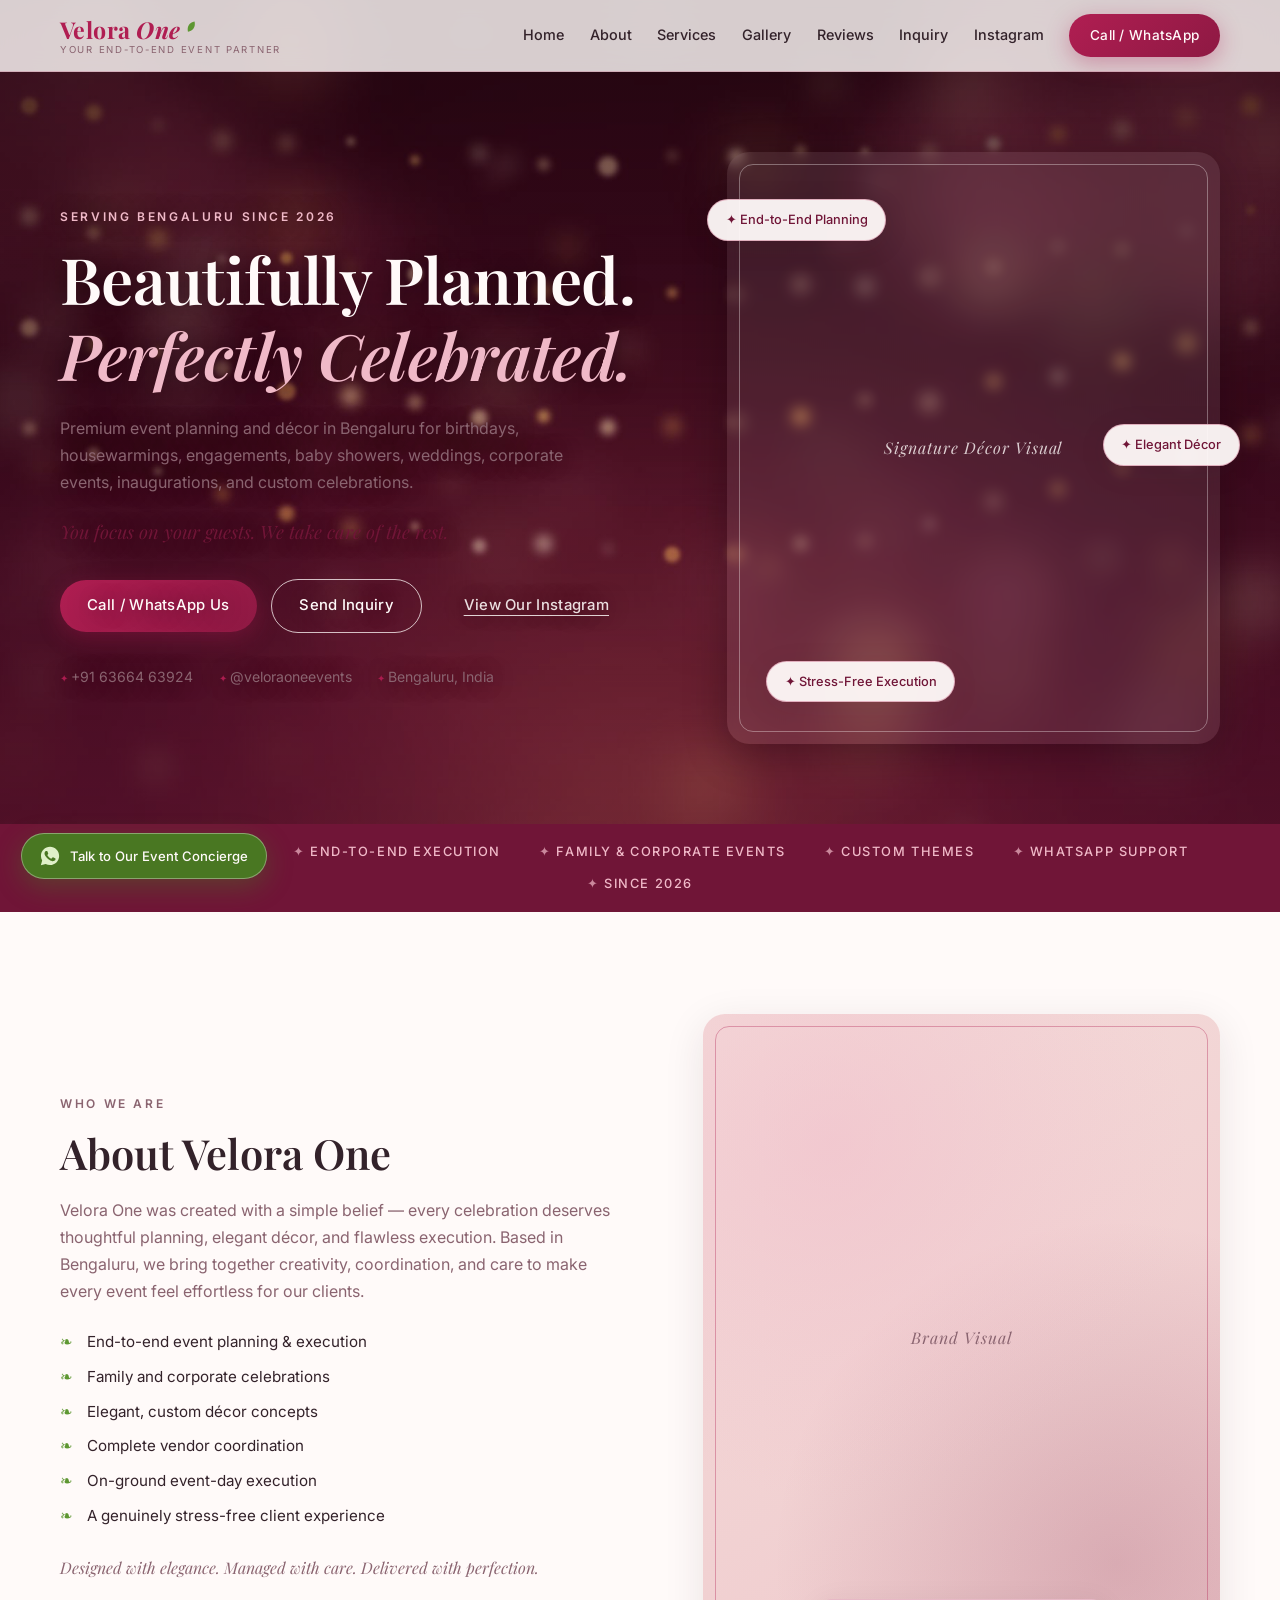
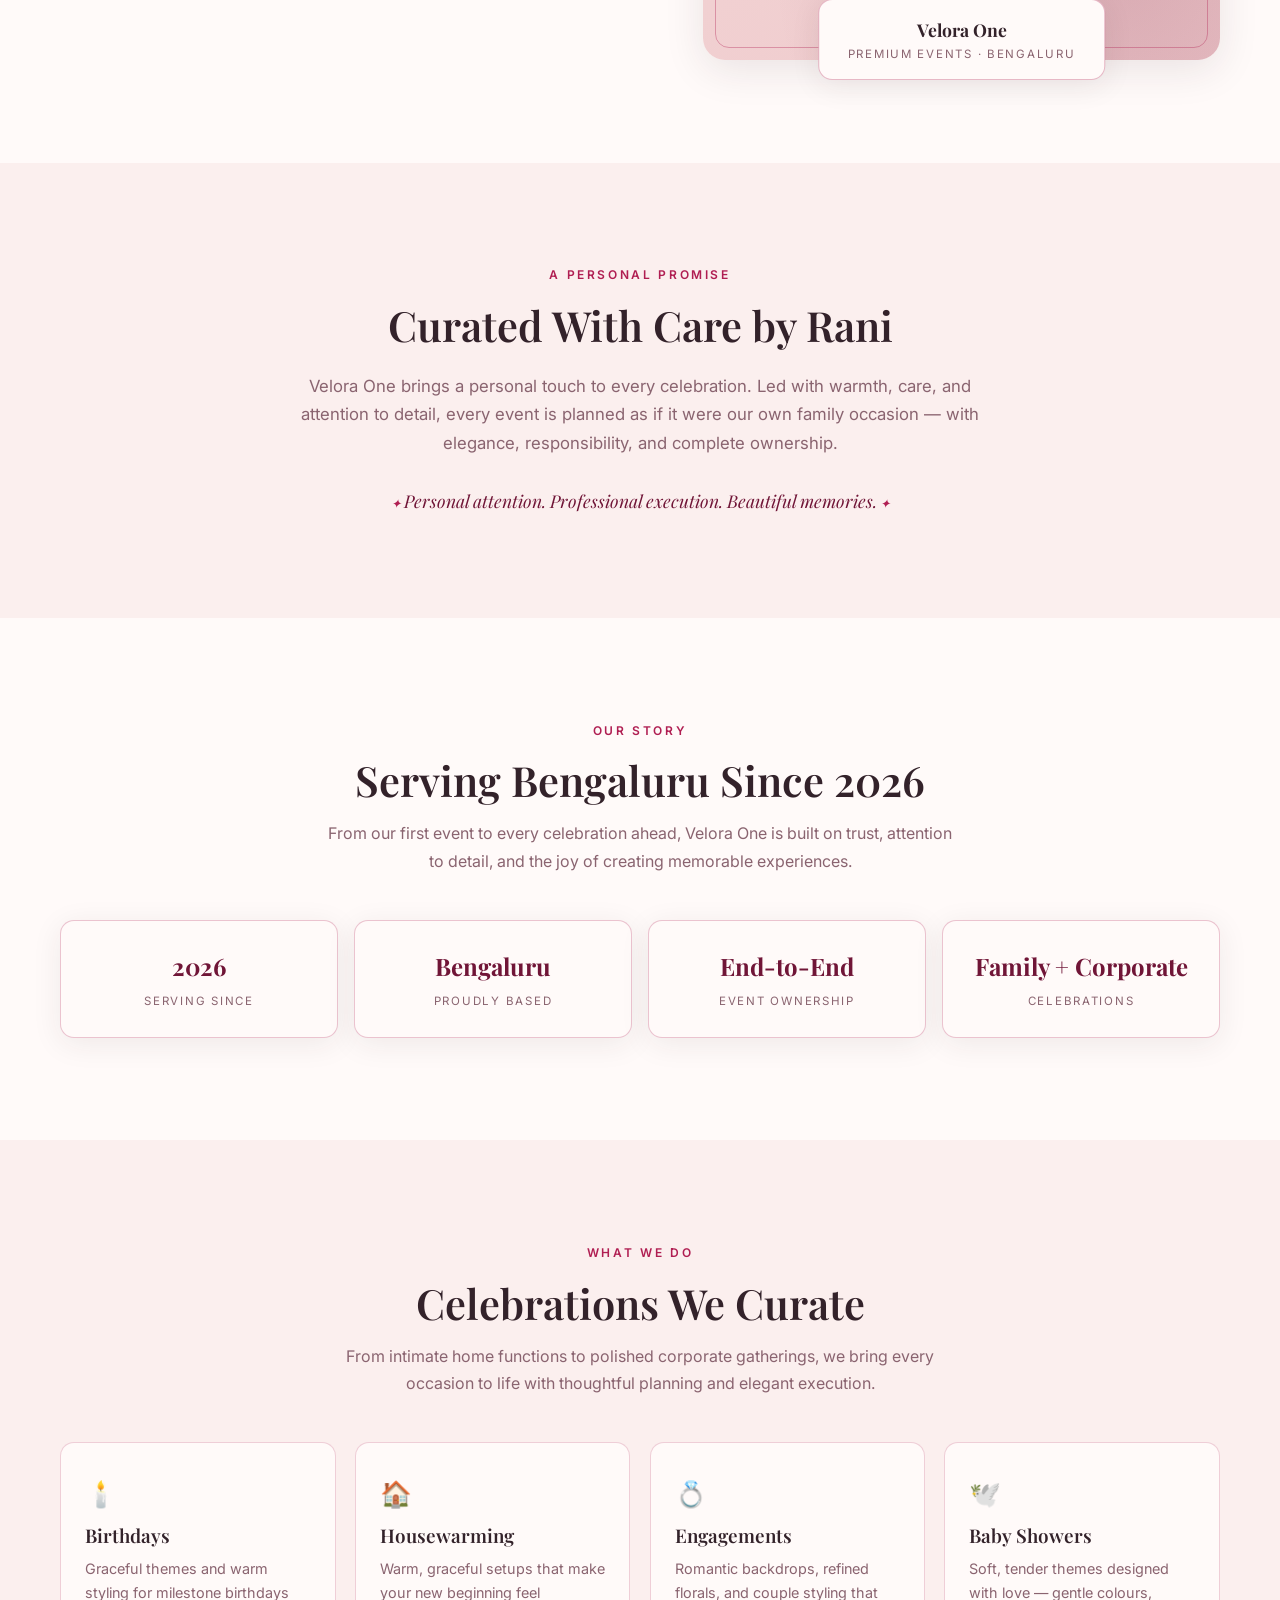
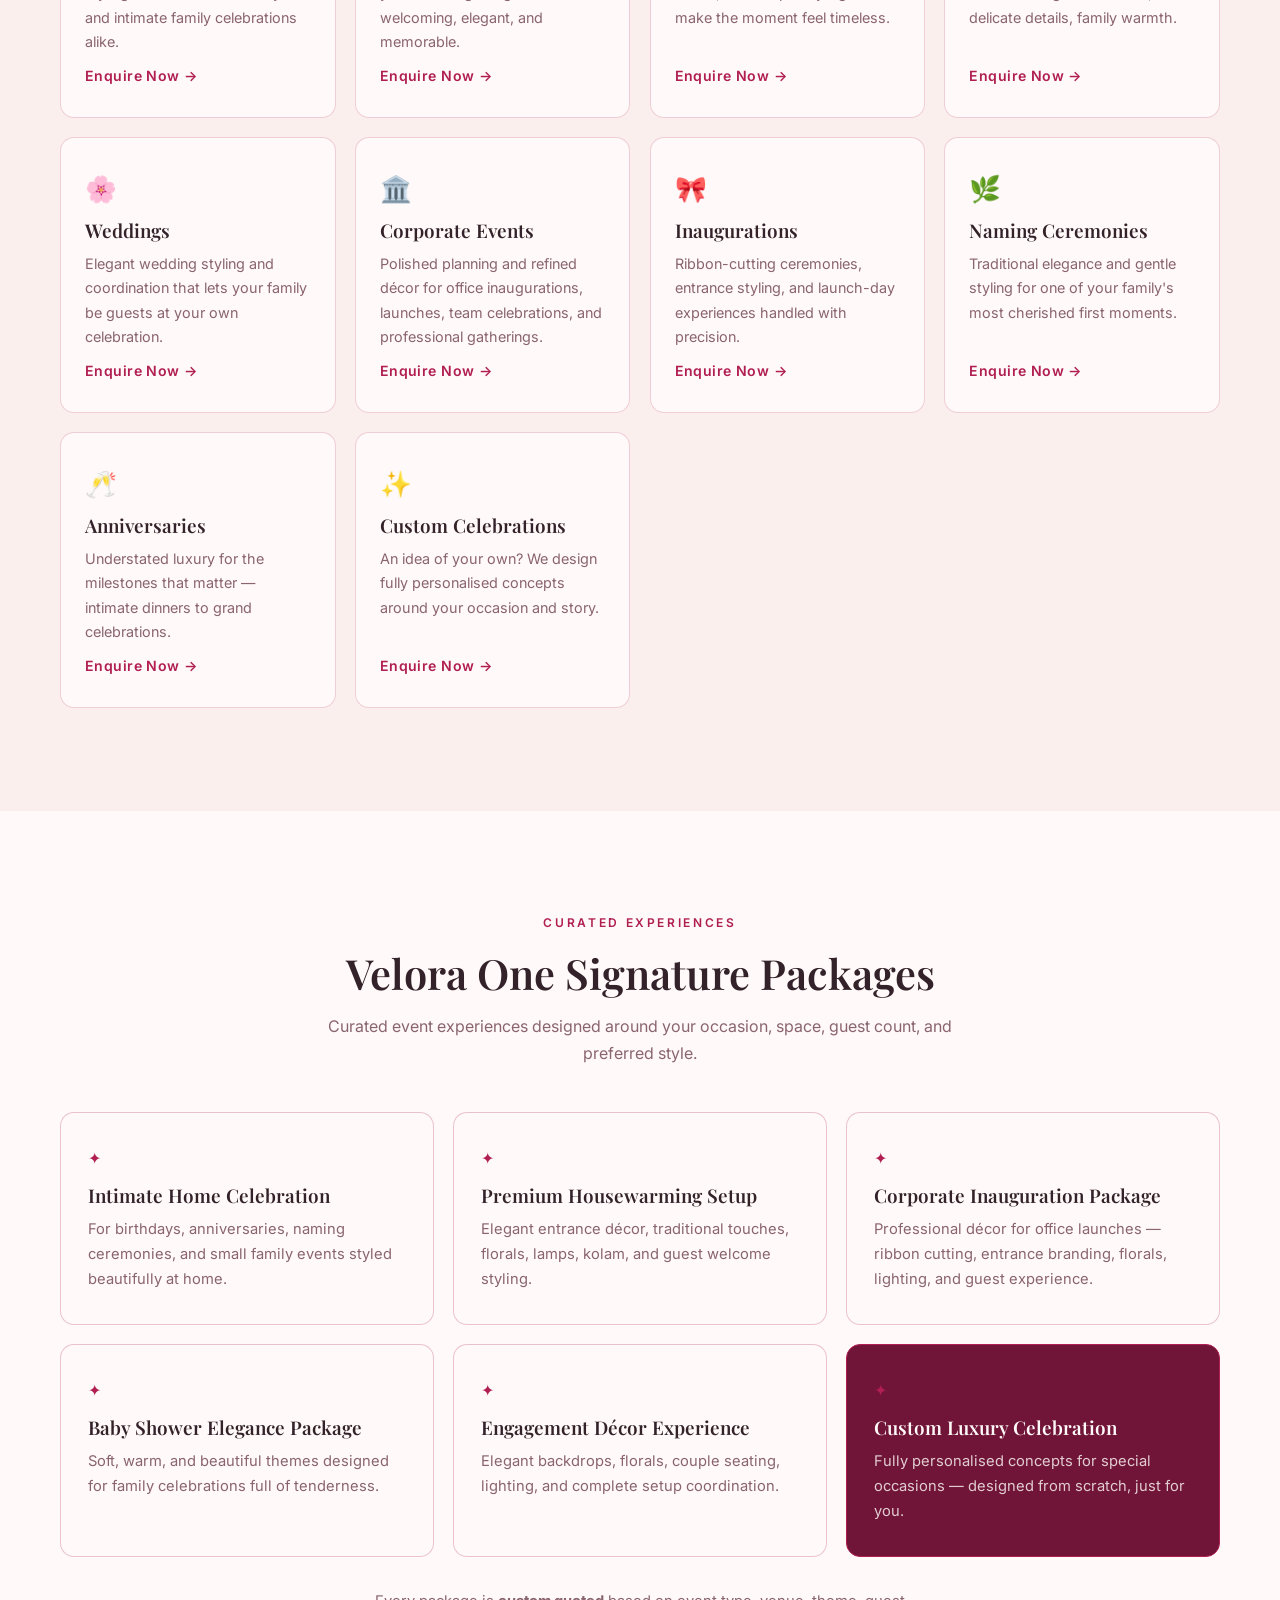
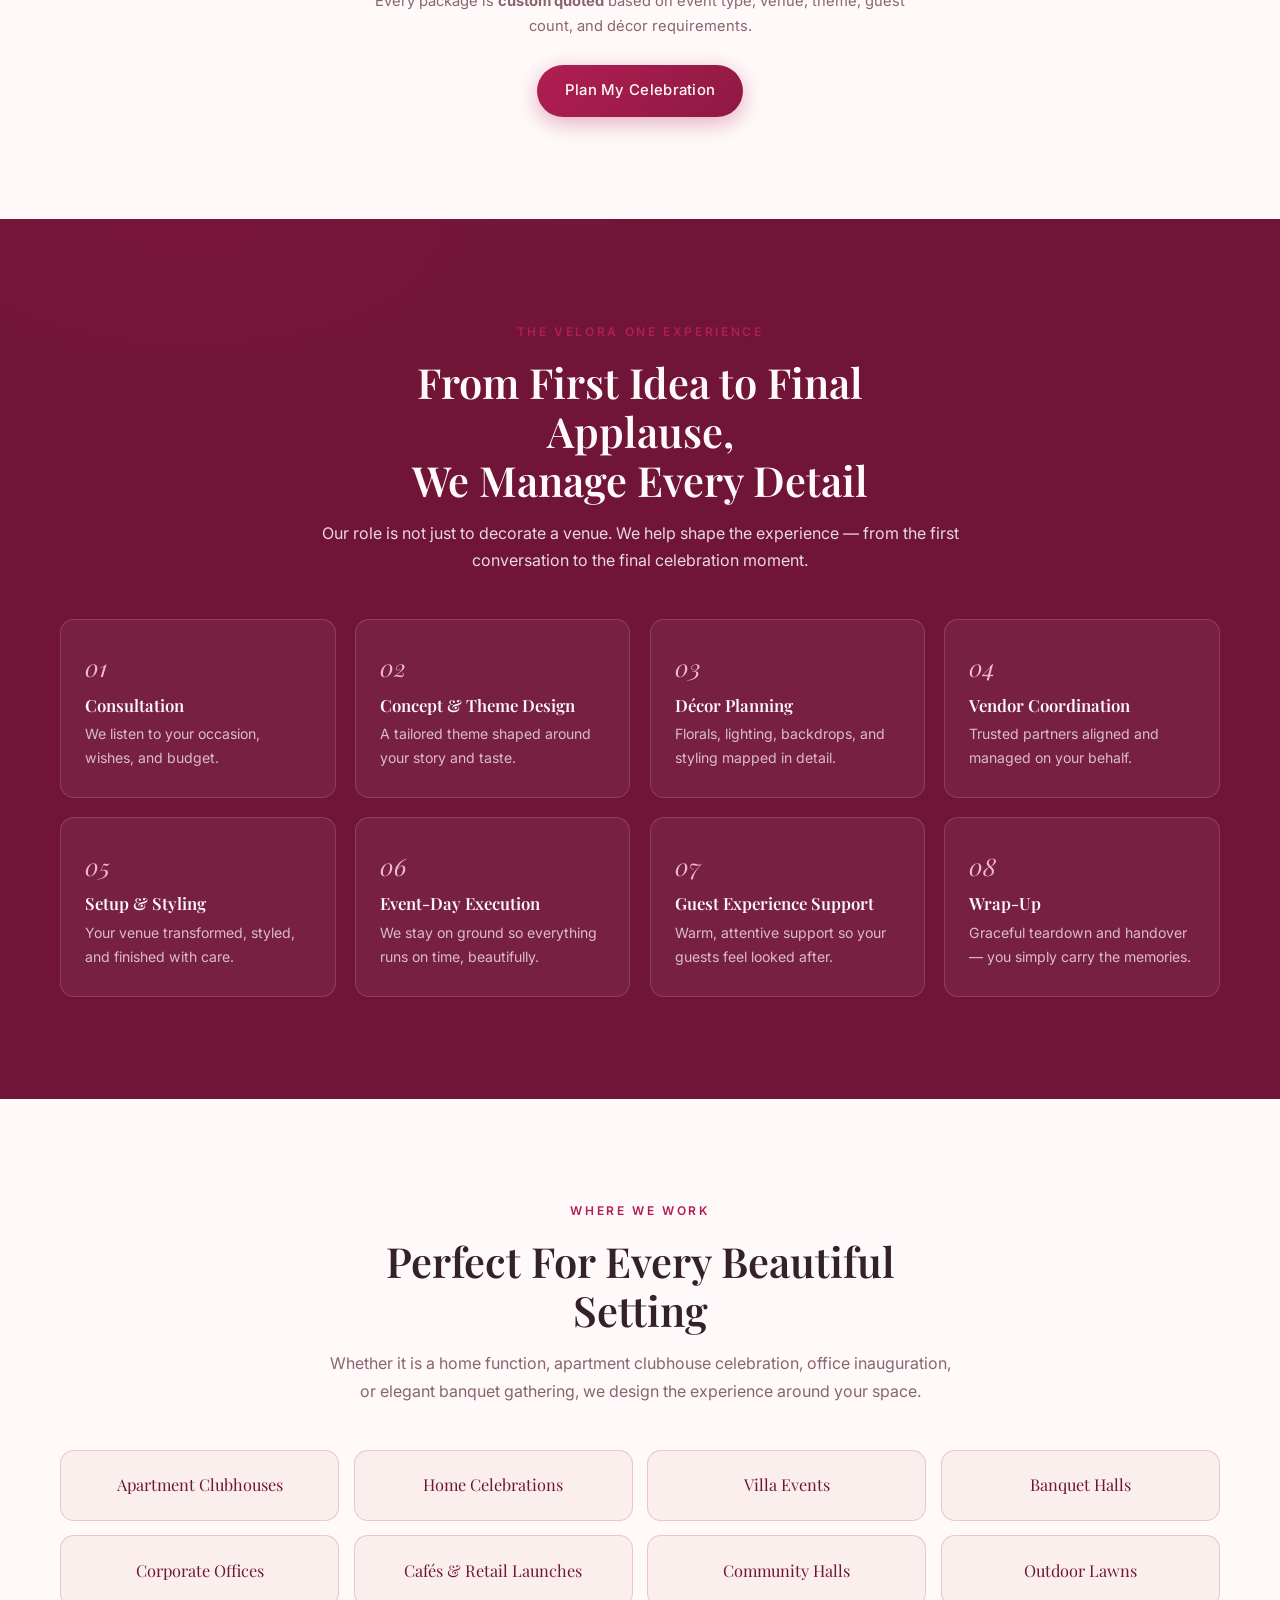
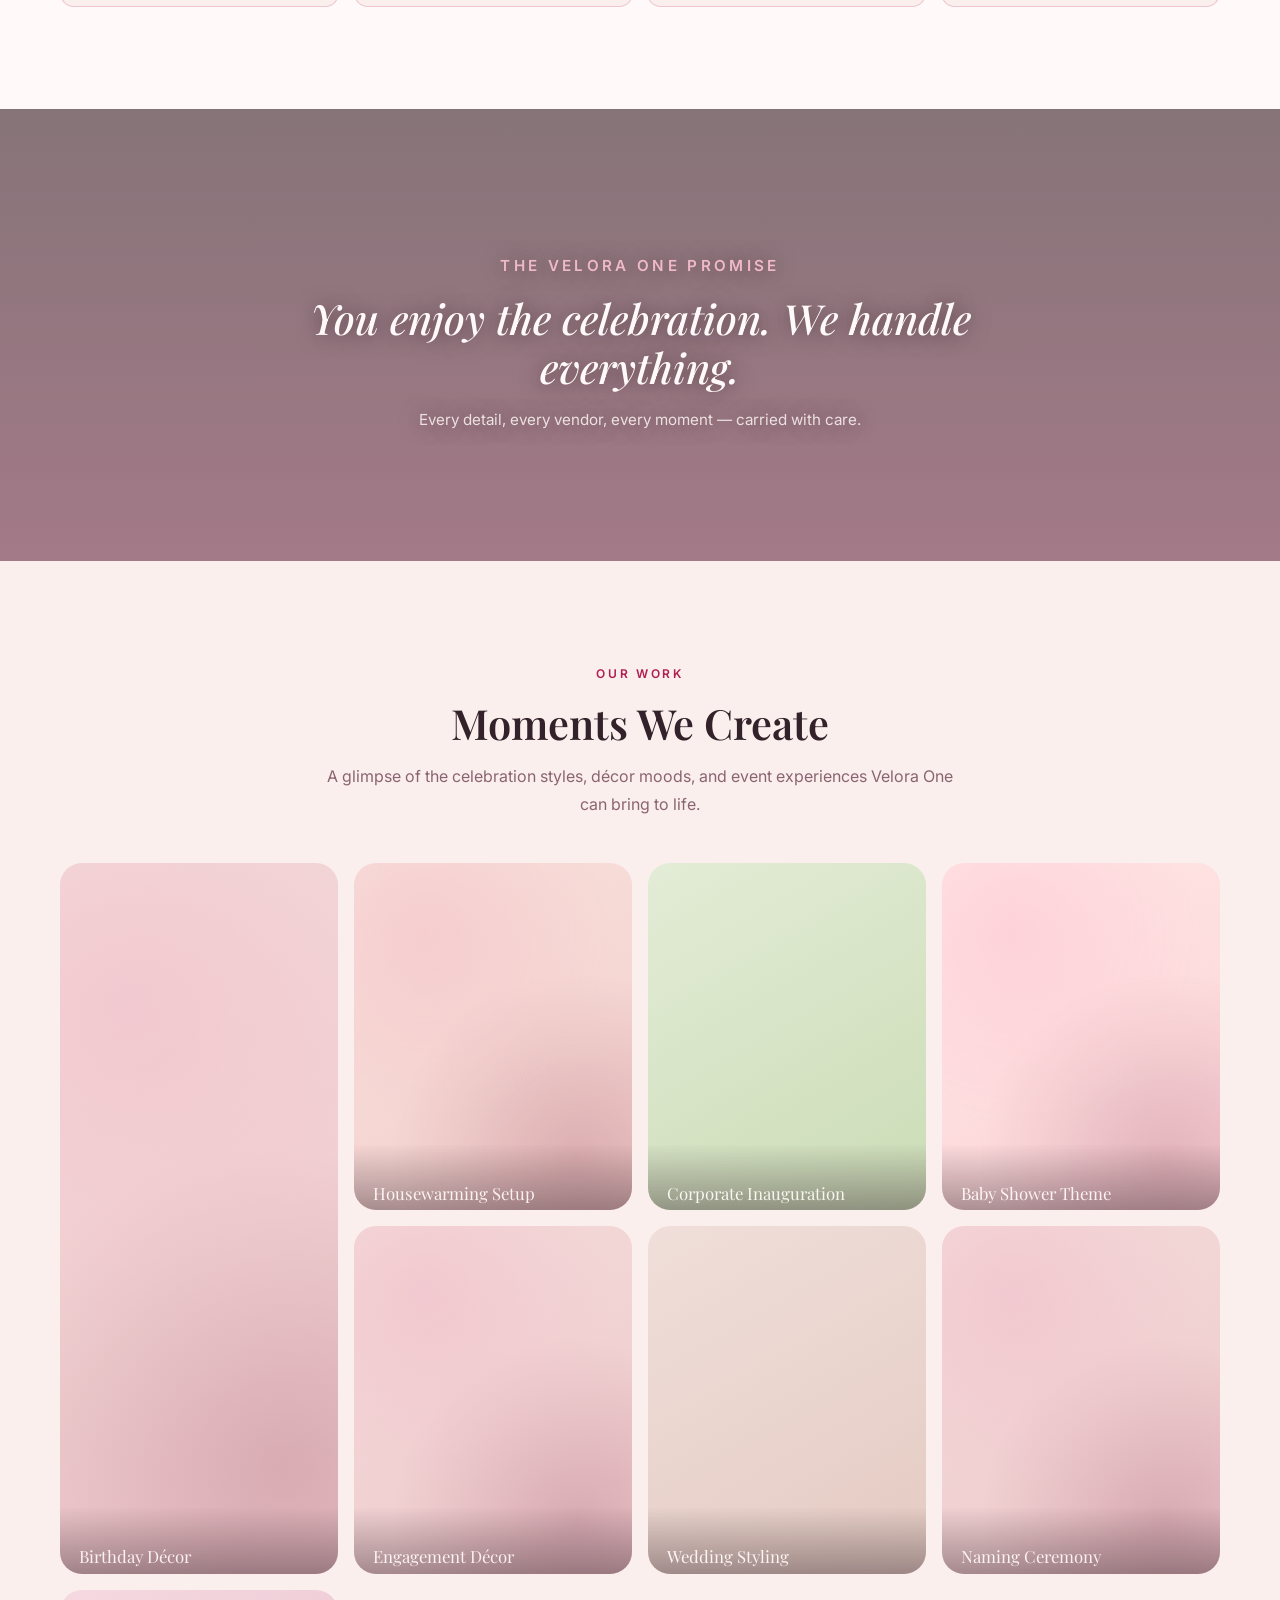
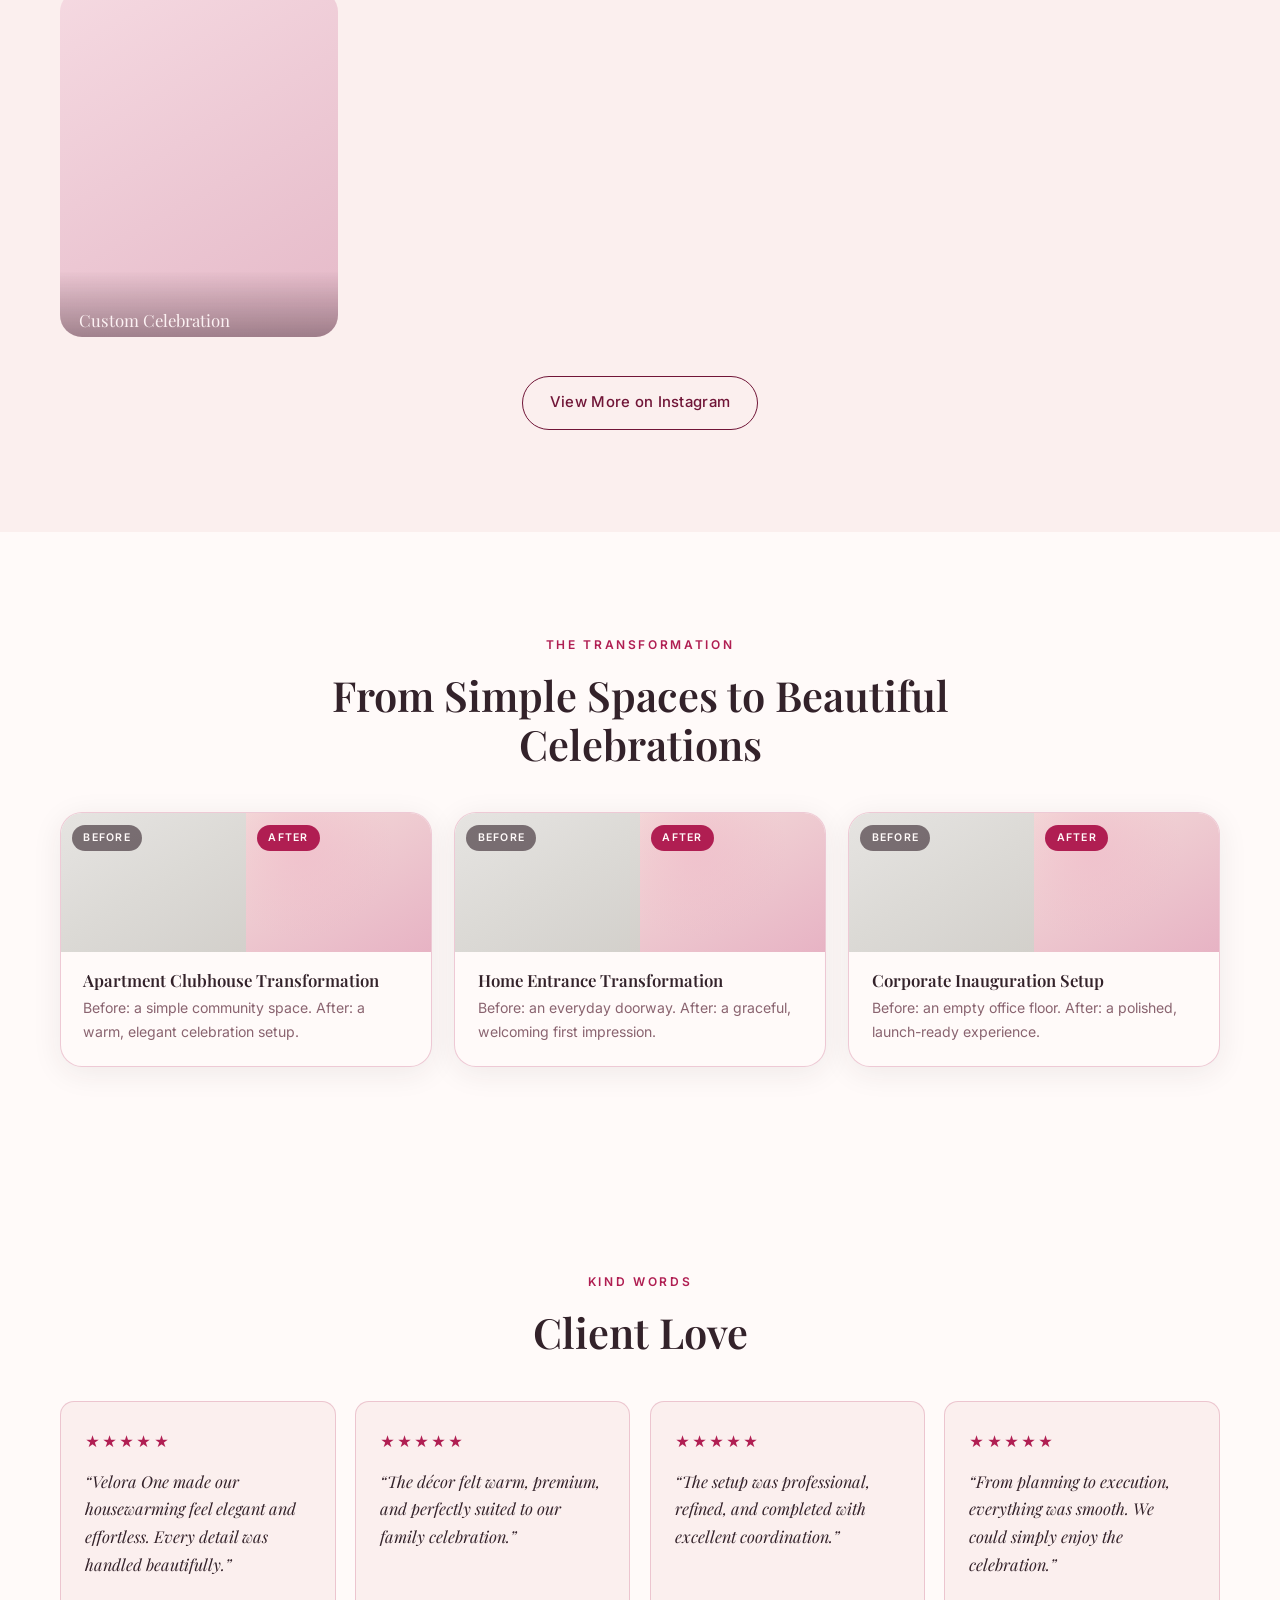
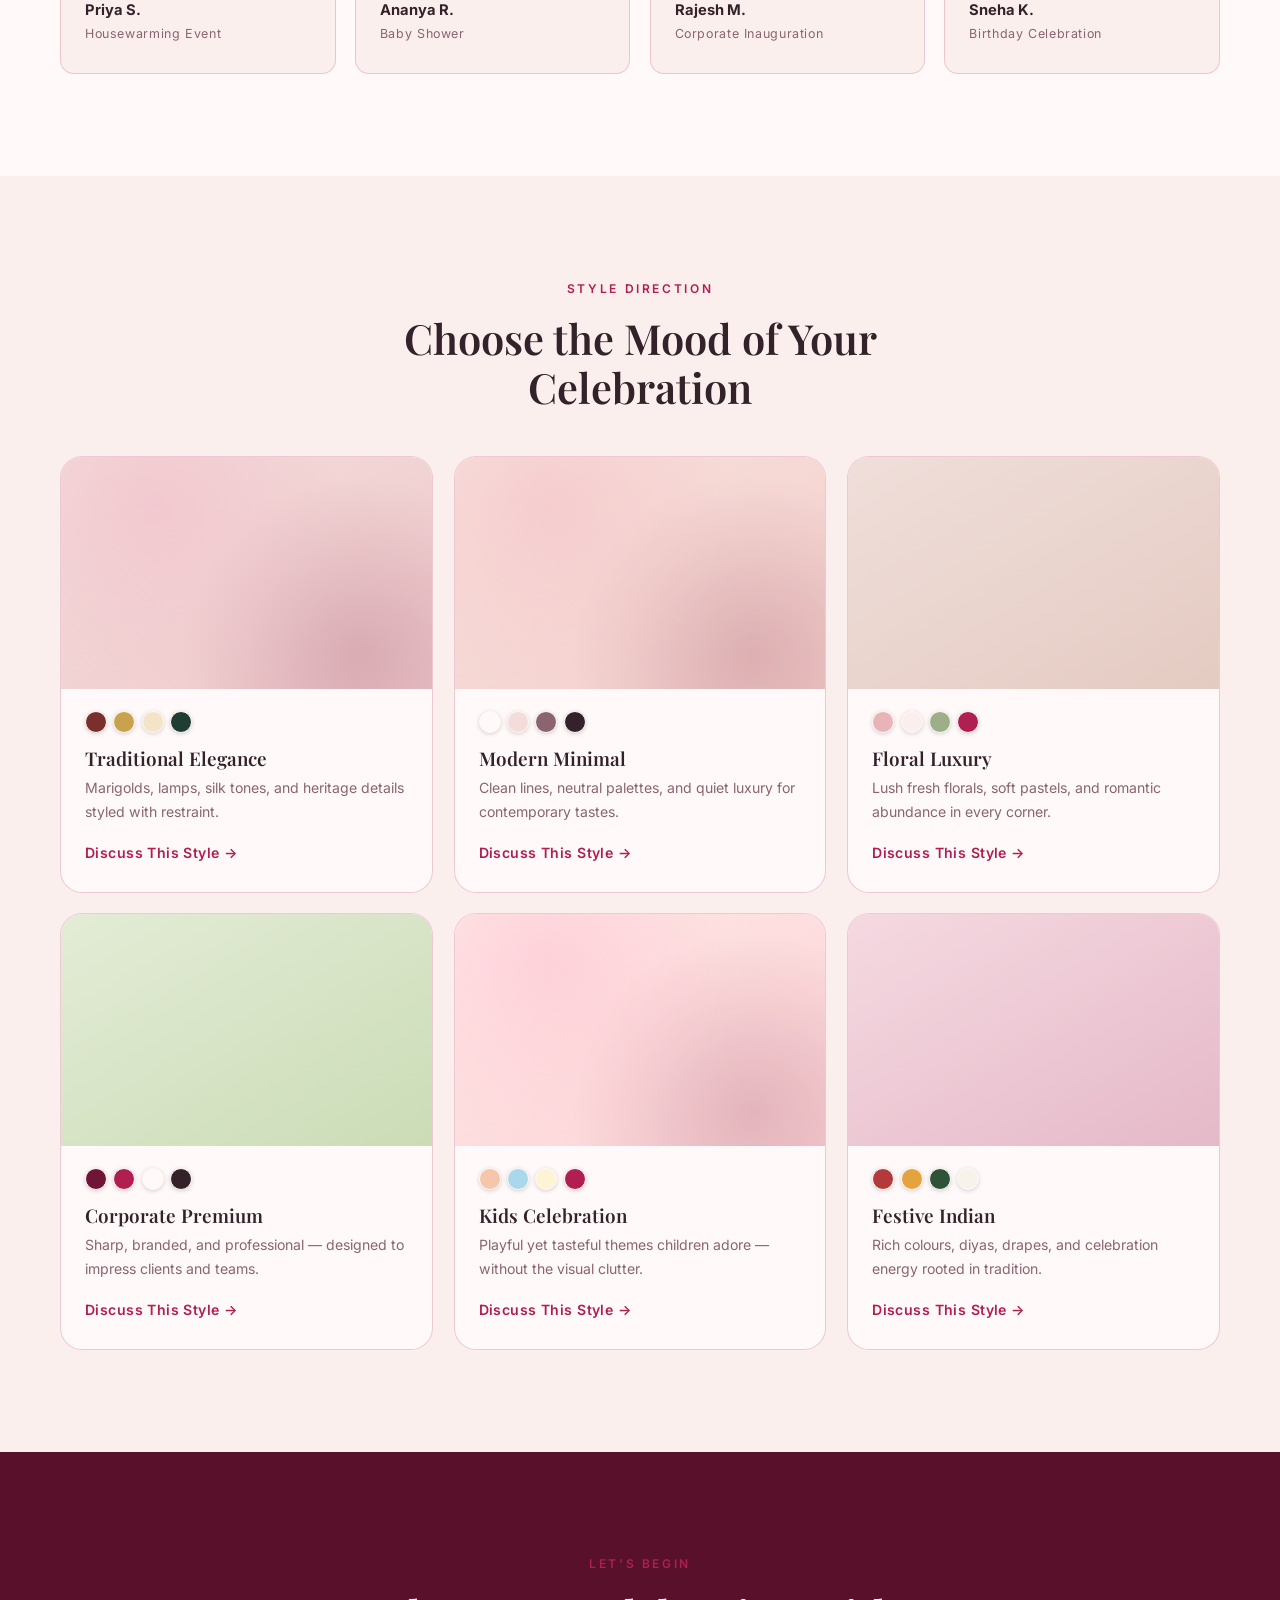
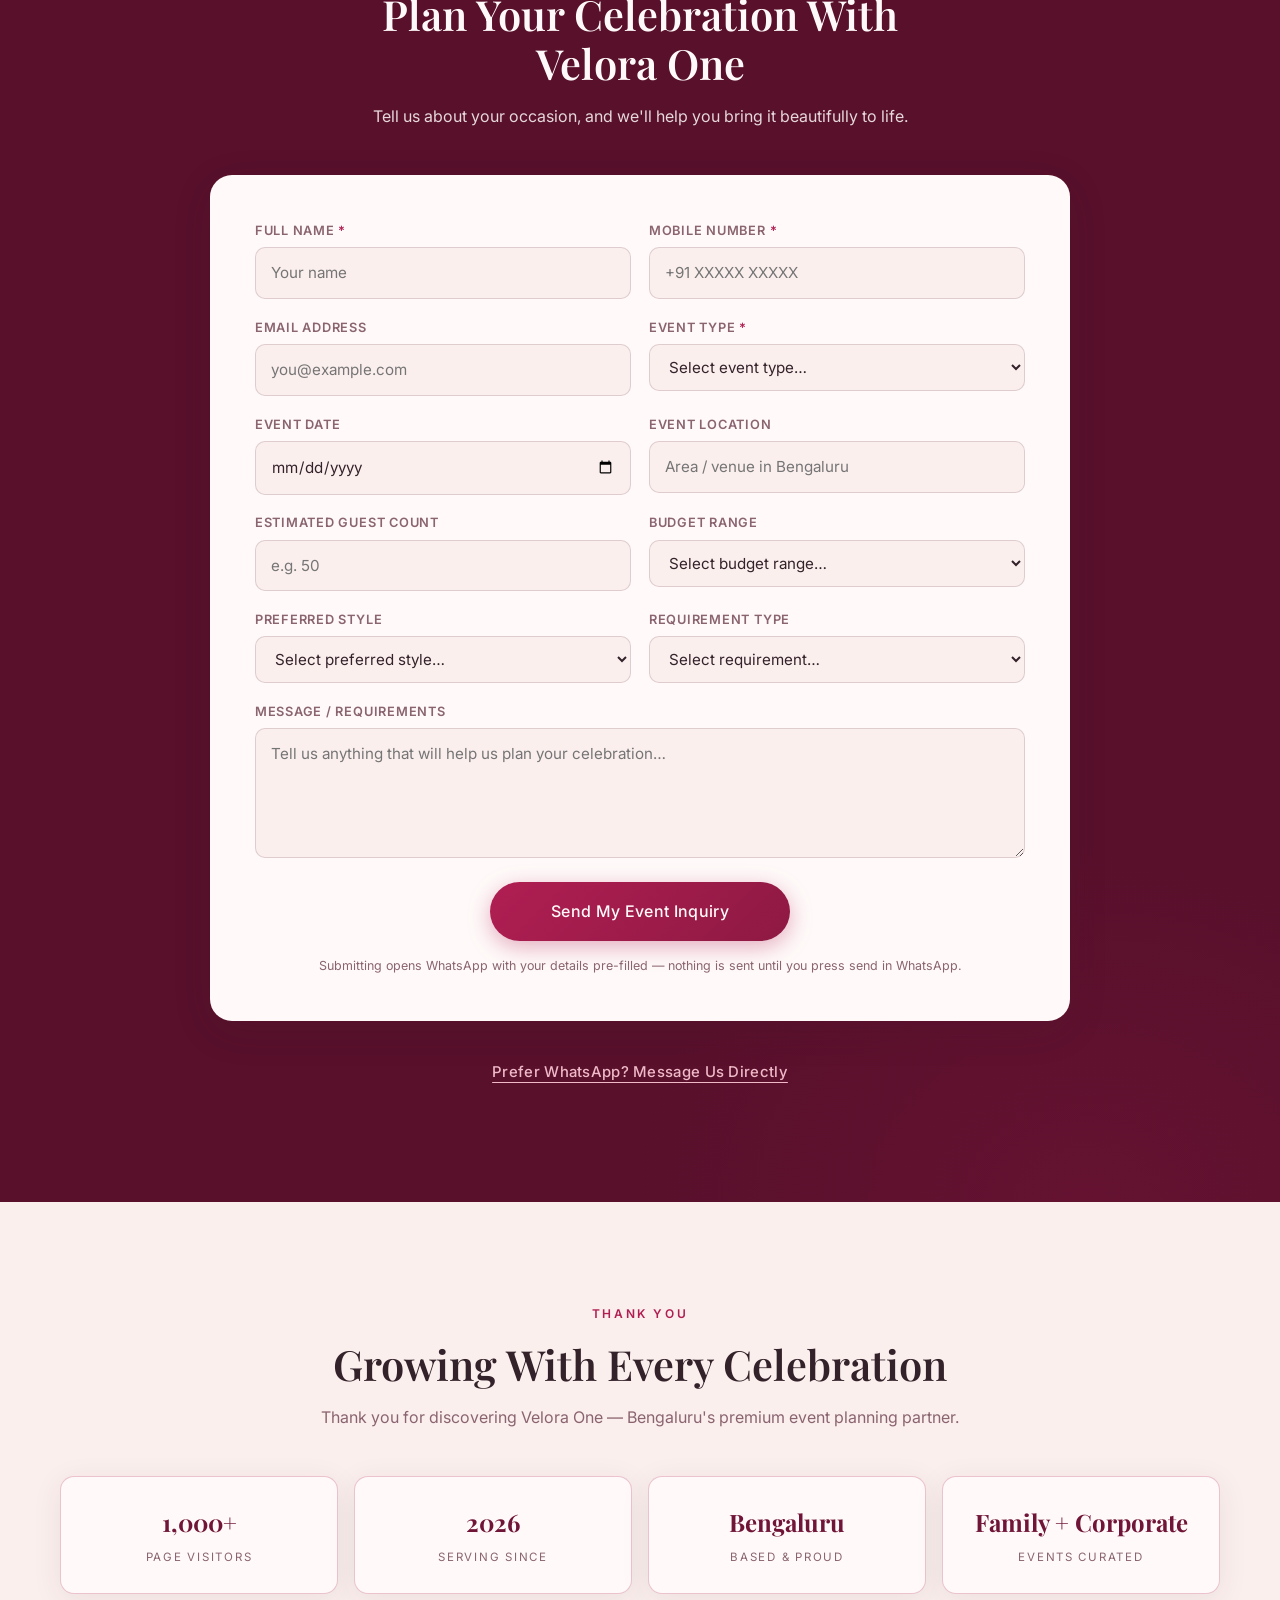
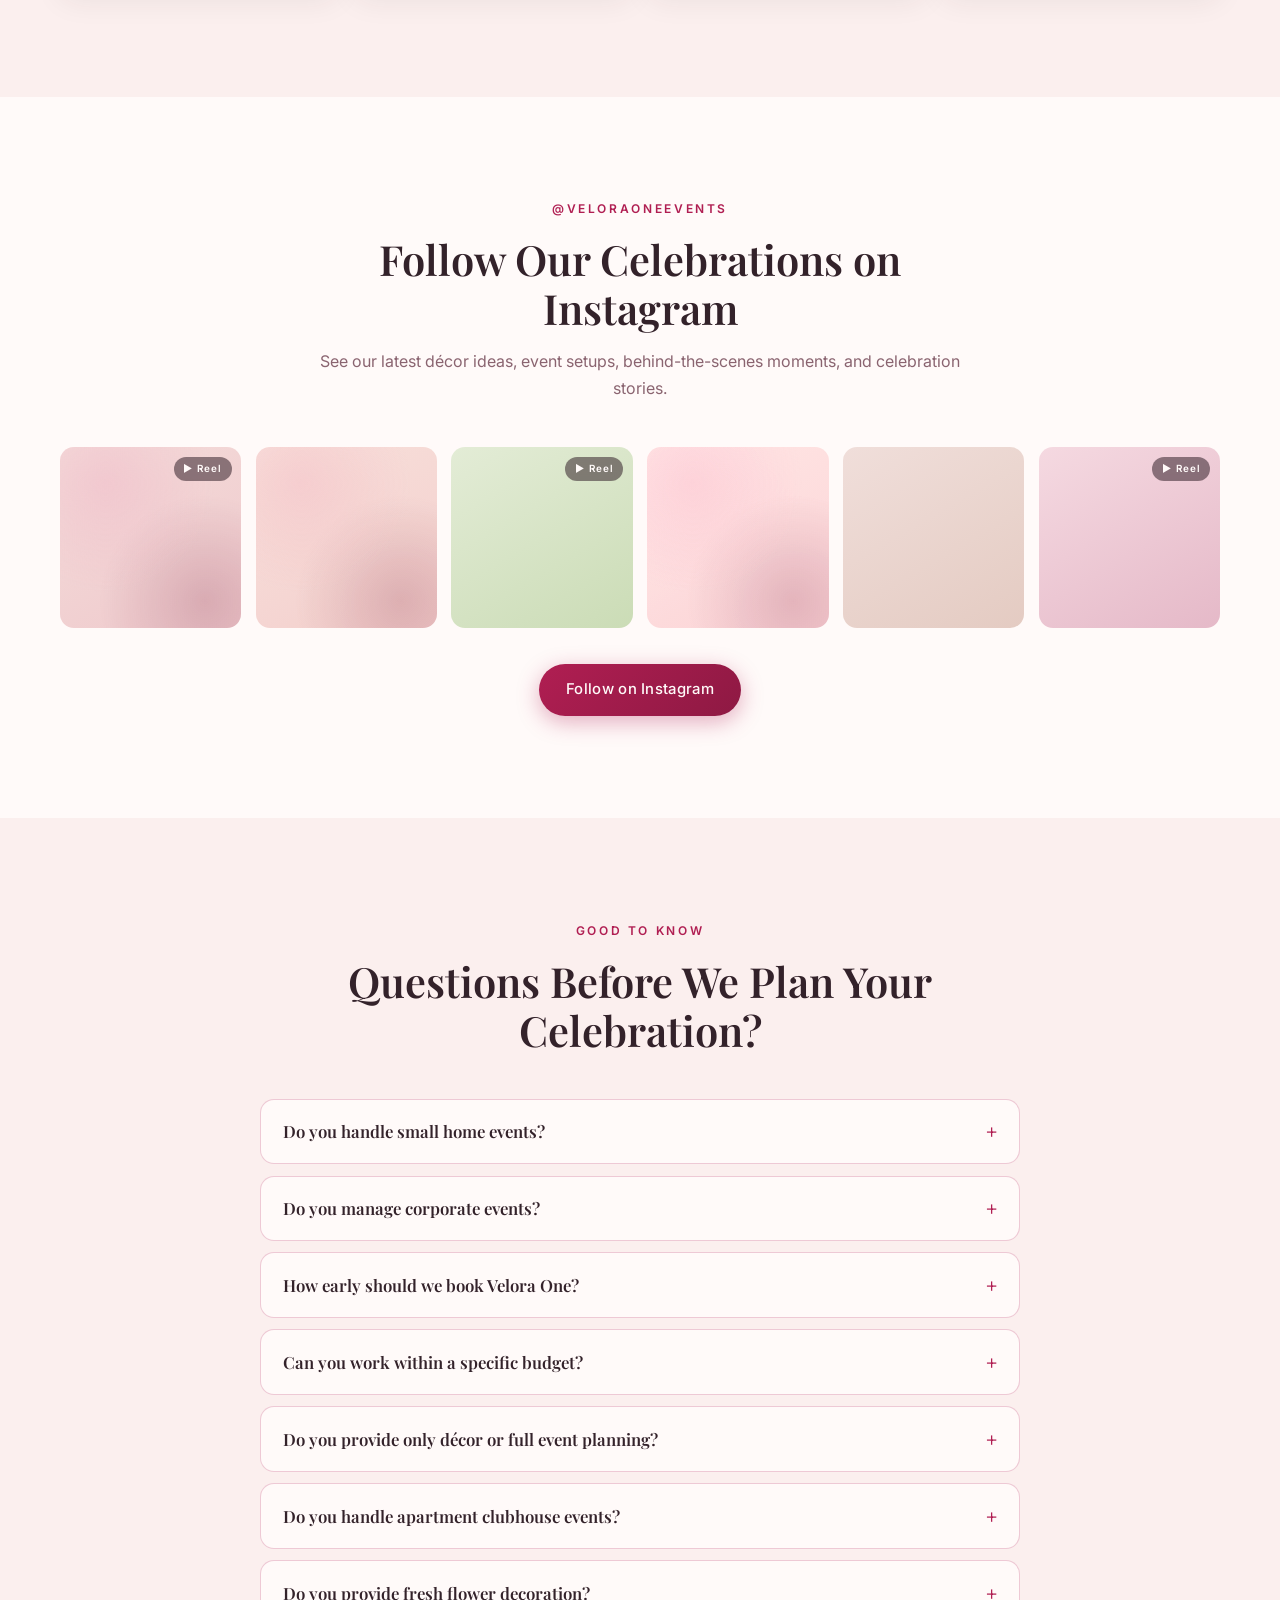
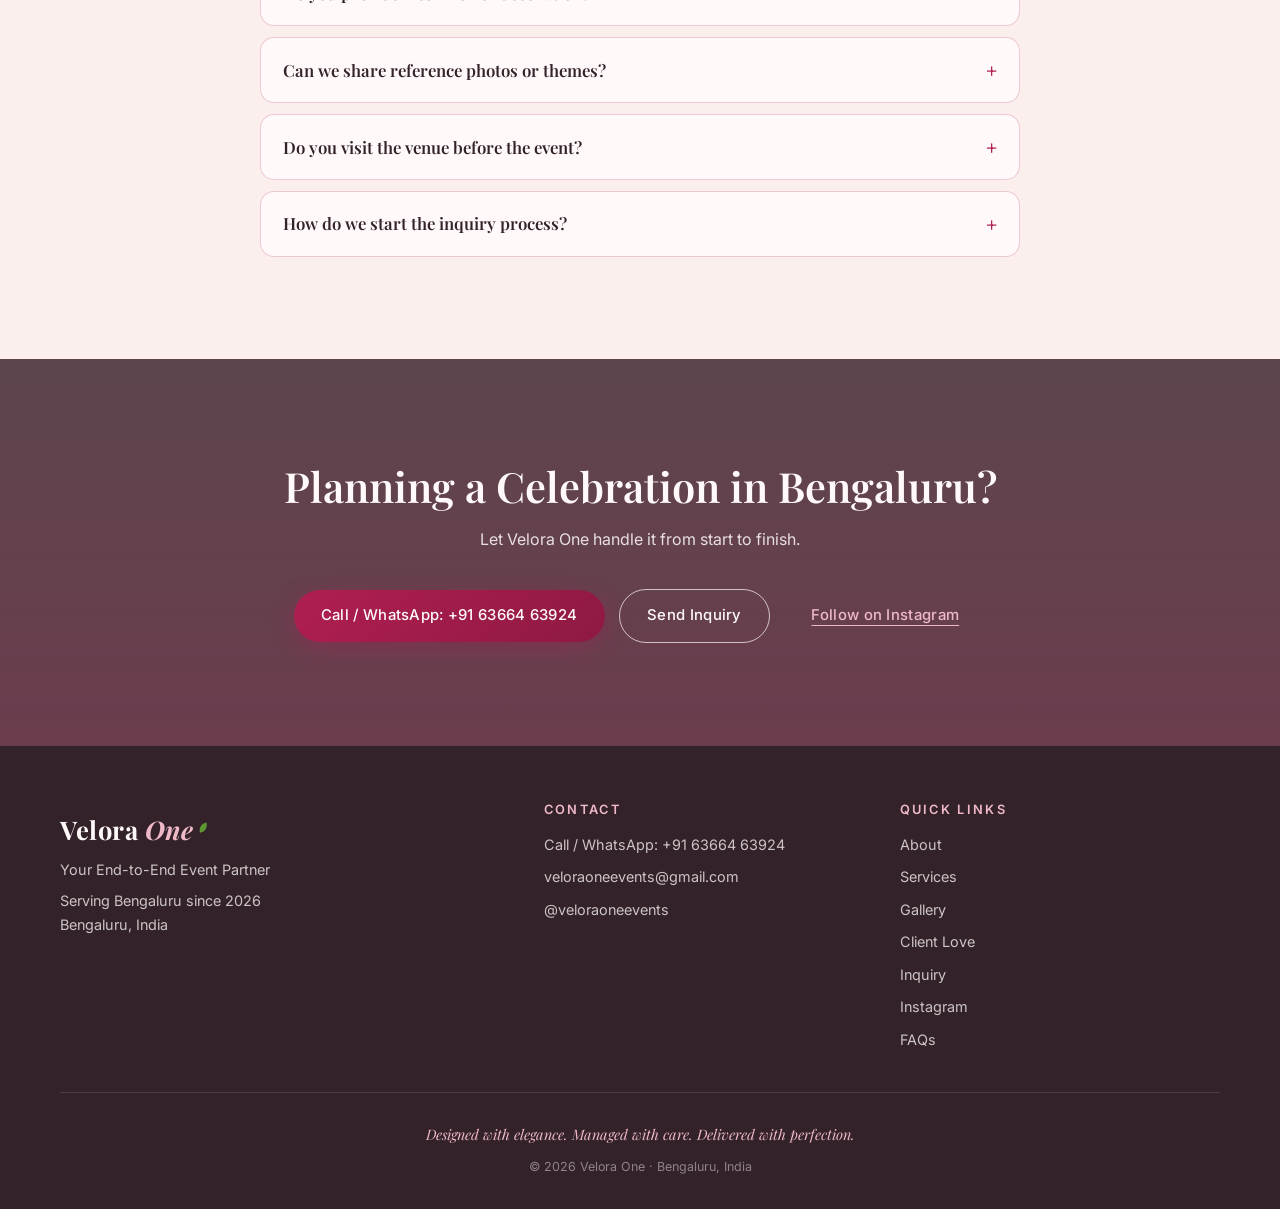
==== commit 4f395cc4: "Add full-page celebration backdrop with photo-window sections Run a celebration image across the who" ====
--- a/velora-one/index.html
+++ b/velora-one/index.html
@@ -107,6 +107,11 @@
 
 <body>
 
+<!-- Fixed celebration backdrop — visible through the hero, the quote
+     band, and the final CTA. Swap images/celebration-bg.jpg with a real
+     event photo (see styles.css .page-bg comment). -->
+<div class="page-bg" aria-hidden="true"></div>
+
 <!-- ================================================================
      1. STICKY HEADER / NAVIGATION
      ================================================================ -->
@@ -463,6 +468,17 @@
         <div class="setting-card">Community Halls</div>
         <div class="setting-card">Outdoor Lawns</div>
       </div>
+    </div>
+  </section>
+
+  <!-- ================================================================
+       PHOTO BAND — the backdrop shows through here
+       ================================================================ -->
+  <section class="photo-band" aria-label="Our promise">
+    <div class="container reveal">
+      <p class="eyebrow">The Velora One Promise</p>
+      <h2>You enjoy the celebration. We handle everything.</h2>
+      <p>Every detail, every vendor, every moment — carried with care.</p>
     </div>
   </section>
 
--- a/velora-one/styles.css
+++ b/velora-one/styles.css
@@ -230,14 +230,54 @@
 .nav-toggle.open span:nth-child(3) { transform: translateY(-7px) rotate(-45deg); }
 
 /* ============================================================
-   2. HERO
+   FULL-PAGE CELEBRATION BACKDROP
+   A fixed photo layer behind the whole page, revealed through
+   the hero, the mid-page quote band, and the final CTA.
+   REPLACE-IMAGE: swap images/celebration-bg.jpg with a real
+   Velora One event photo — a defocused/wide evening shot works
+   best (1920×1280, JPEG/WebP, under 400KB). Nothing else needs
+   to change.
+   ============================================================ */
+.page-bg {
+  position: fixed;
+  inset: 0;
+  z-index: -1;
+  background: var(--wine-dark) url('images/celebration-bg.jpg') center / cover no-repeat;
+}
+
+/* ============================================================
+   2. HERO — a window onto the celebration backdrop
    ============================================================ */
 .hero {
   padding: calc(var(--header-h) + clamp(2.5rem, 7vw, 5rem)) 0 clamp(3rem, 7vw, 5rem);
-  background:
-    radial-gradient(ellipse 80% 60% at 85% 10%, rgba(240, 185, 200, 0.25), transparent 60%),
-    linear-gradient(180deg, var(--blush), var(--warm-white));
-}
+  background: linear-gradient(180deg,
+    rgba(35, 5, 16, 0.60),
+    rgba(62, 11, 30, 0.38) 45%,
+    rgba(88, 16, 43, 0.60) 100%);
+}
+.hero-copy { text-shadow: 0 1px 20px rgba(20, 3, 9, 0.5); }
+.hero h1 { color: var(--warm-white); }
+.hero .accent-italic,
+.hero .eyebrow,
+.hero-emotion { color: var(--rose-light); }
+.hero-sub { color: rgba(255, 250, 249, 0.88); }
+.hero-contact { color: rgba(255, 250, 249, 0.82); }
+.hero-contact li::before { color: var(--rose-light); }
+.hero-contact a:hover { color: var(--rose-light); }
+.hero .btn-outline { border-color: rgba(255, 250, 249, 0.75); color: var(--warm-white); }
+.hero .btn-outline:hover { background: var(--warm-white); color: var(--wine); }
+.hero .btn-ghost { color: rgba(255, 250, 249, 0.88); }
+.hero .btn-ghost:hover { color: var(--rose-light); }
+
+/* Hero visual becomes a frosted glass panel over the photo */
+.hero .ph-hero {
+  background: rgba(255, 250, 249, 0.08);
+  backdrop-filter: blur(6px);
+  -webkit-backdrop-filter: blur(6px);
+  box-shadow: 0 10px 40px rgba(20, 3, 9, 0.35);
+}
+.hero .ph-hero::after { border-color: rgba(255, 250, 249, 0.35); }
+.hero .ph-label { color: rgba(255, 250, 249, 0.8); }
 
 .hero-grid {
   display: grid;
@@ -371,6 +411,8 @@
   gap: 3rem;
   align-items: center;
 }
+.about, .packages, .settings, .beforeafter { background: var(--warm-white); }
+
 .split-copy p { color: var(--muted-plum); }
 .split-copy h2 { margin-bottom: 1.2rem; }
 
@@ -573,6 +615,29 @@
   transform: translateY(-4px);
   background: var(--rose-soft);
   border-color: rgba(176, 30, 82, 0.5);
+}
+
+/* ============================================================
+   PHOTO BAND — quote window onto the celebration backdrop
+   ============================================================ */
+.photo-band {
+  padding: clamp(4.5rem, 11vw, 8rem) 0;
+  background: linear-gradient(180deg, rgba(35, 5, 16, 0.55), rgba(88, 16, 43, 0.55));
+  text-align: center;
+}
+.photo-band .container { text-shadow: 0 1px 20px rgba(20, 3, 9, 0.5); }
+.photo-band .eyebrow { color: var(--rose-light); }
+.photo-band h2 {
+  color: var(--warm-white);
+  font-style: italic;
+  font-weight: 500;
+  max-width: 720px;
+  margin-inline: auto;
+}
+.photo-band p {
+  margin-top: 1rem;
+  color: rgba(255, 250, 249, 0.82);
+  font-size: 0.95rem;
 }
 
 /* ============================================================
@@ -869,9 +934,7 @@
    19. FINAL CTA
    ============================================================ */
 .final-cta {
-  background:
-    radial-gradient(ellipse 70% 60% at 50% 0%, rgba(176, 30, 82, 0.18), transparent 65%),
-    var(--wine);
+  background: linear-gradient(180deg, rgba(35, 5, 16, 0.74), rgba(70, 13, 34, 0.80));
 }
 .final-cta h2, .final-cta .section-sub { color: var(--warm-white); }
 .final-cta .section-sub { opacity: 0.85; }
